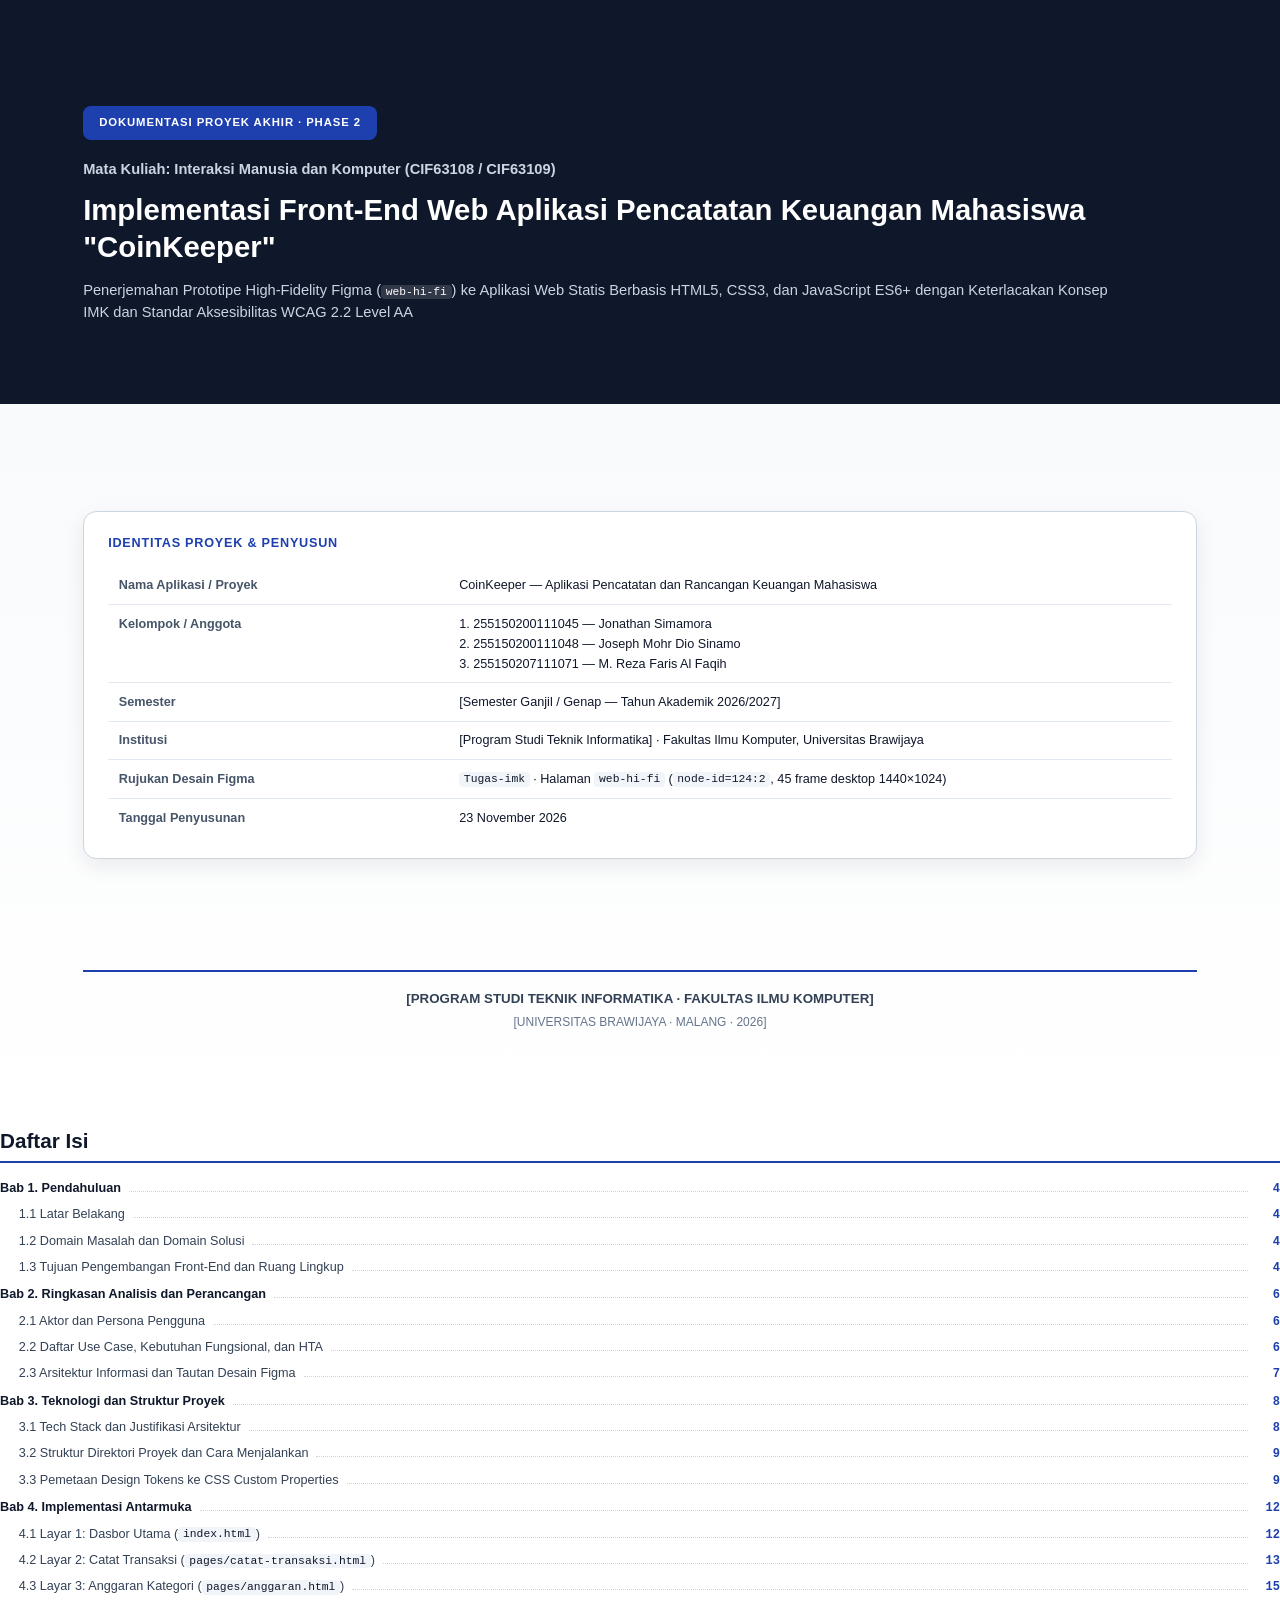
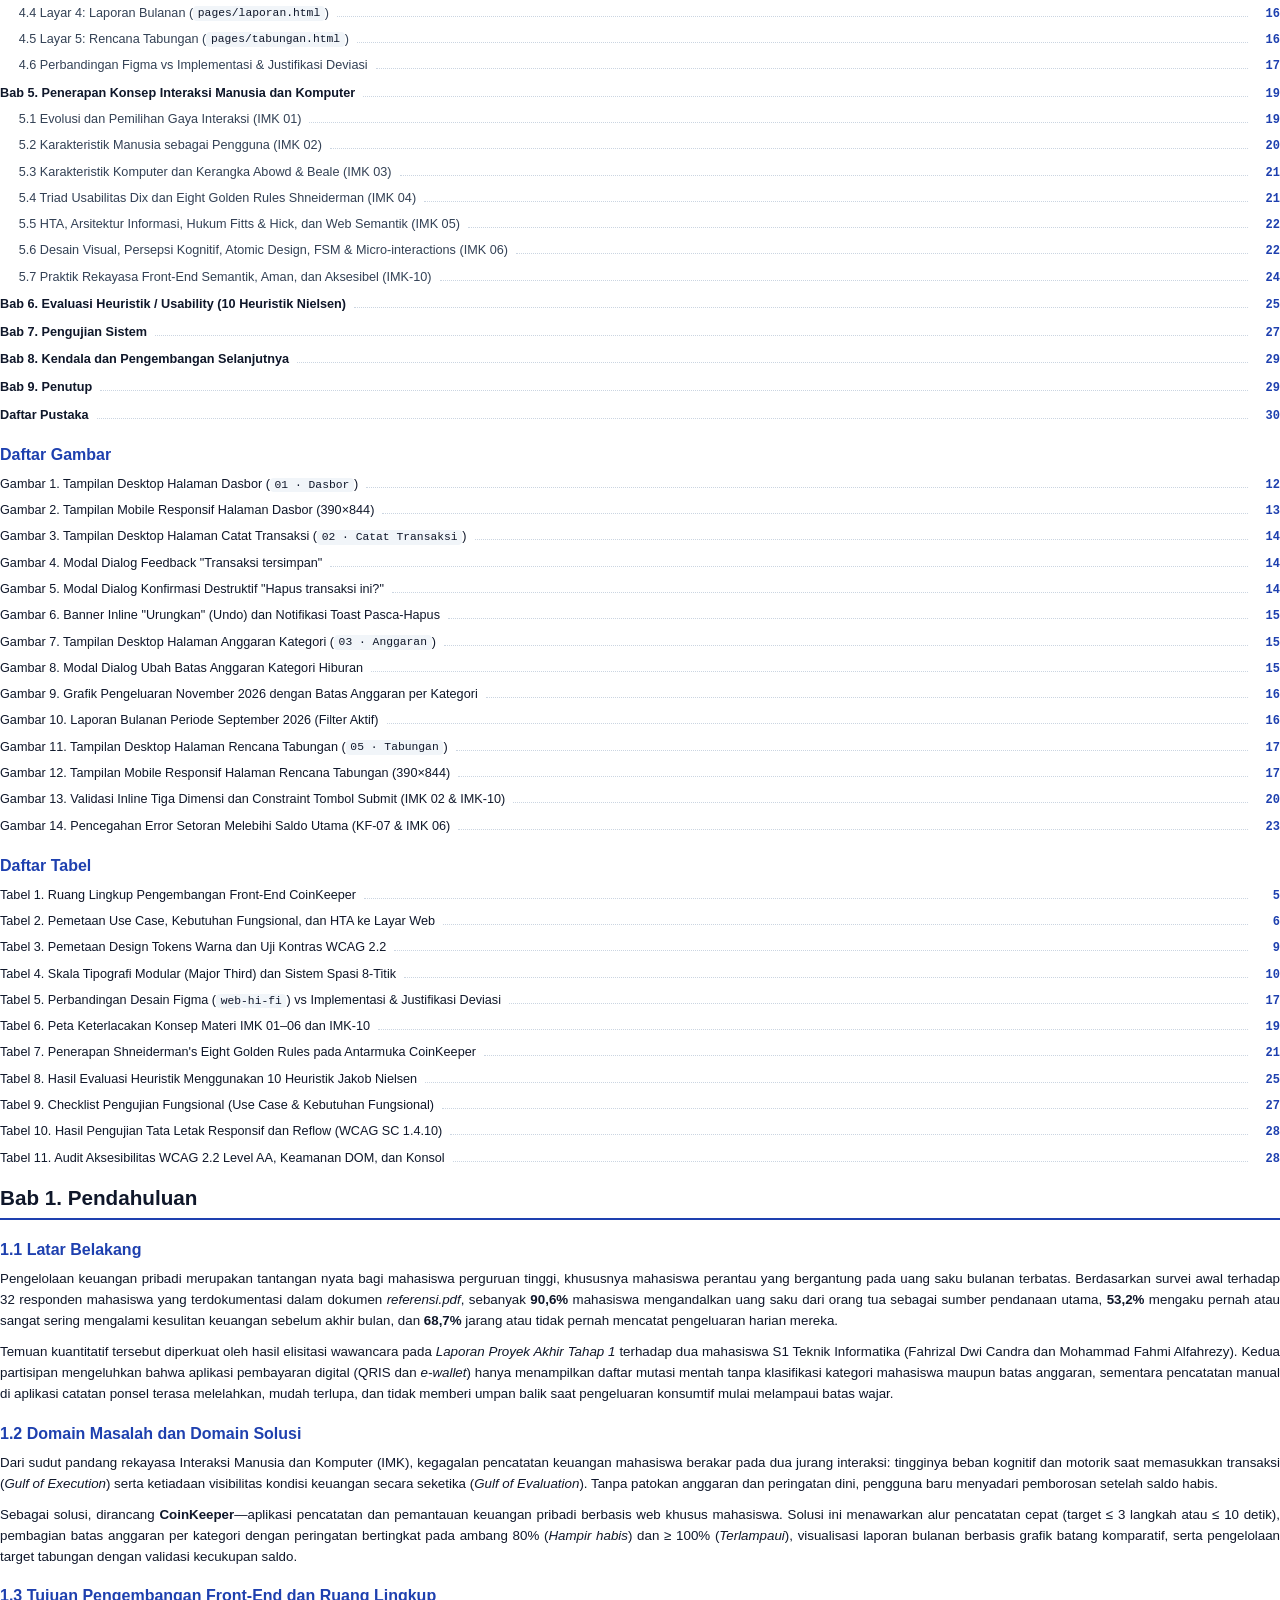
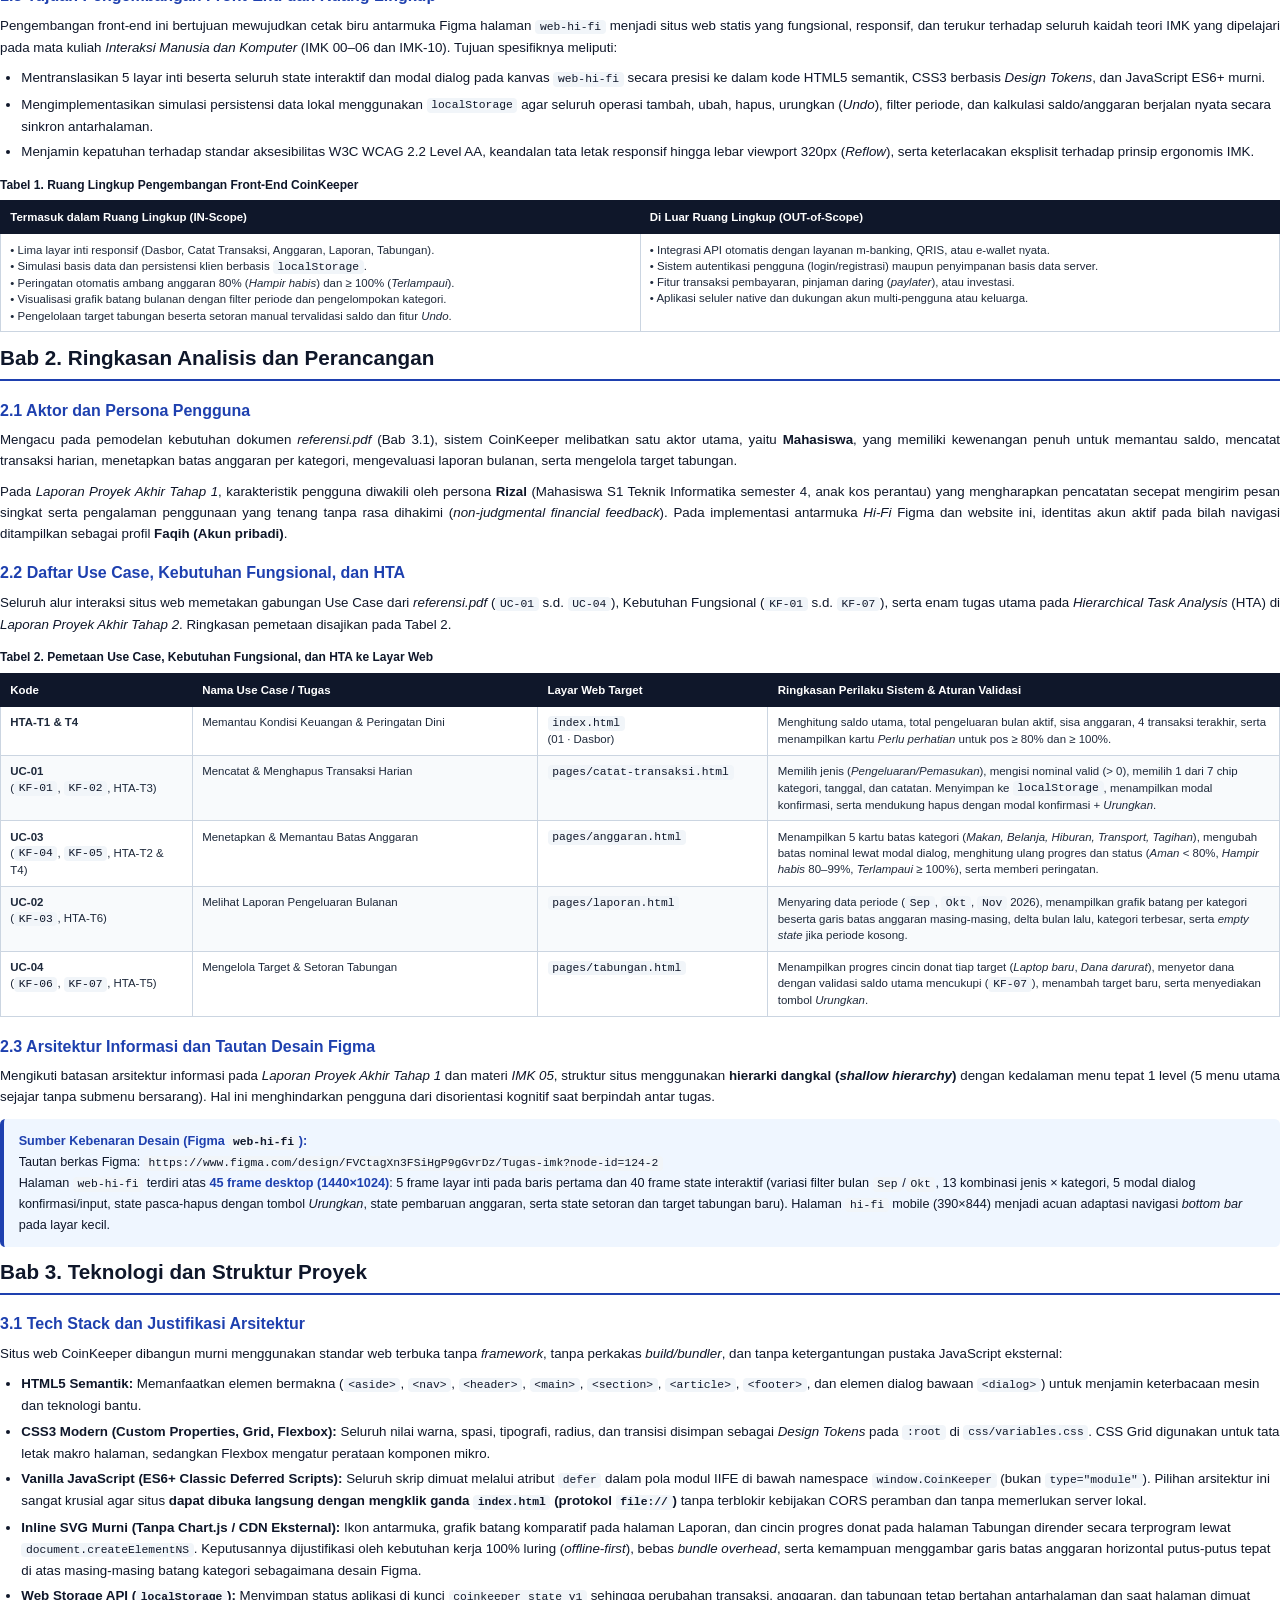
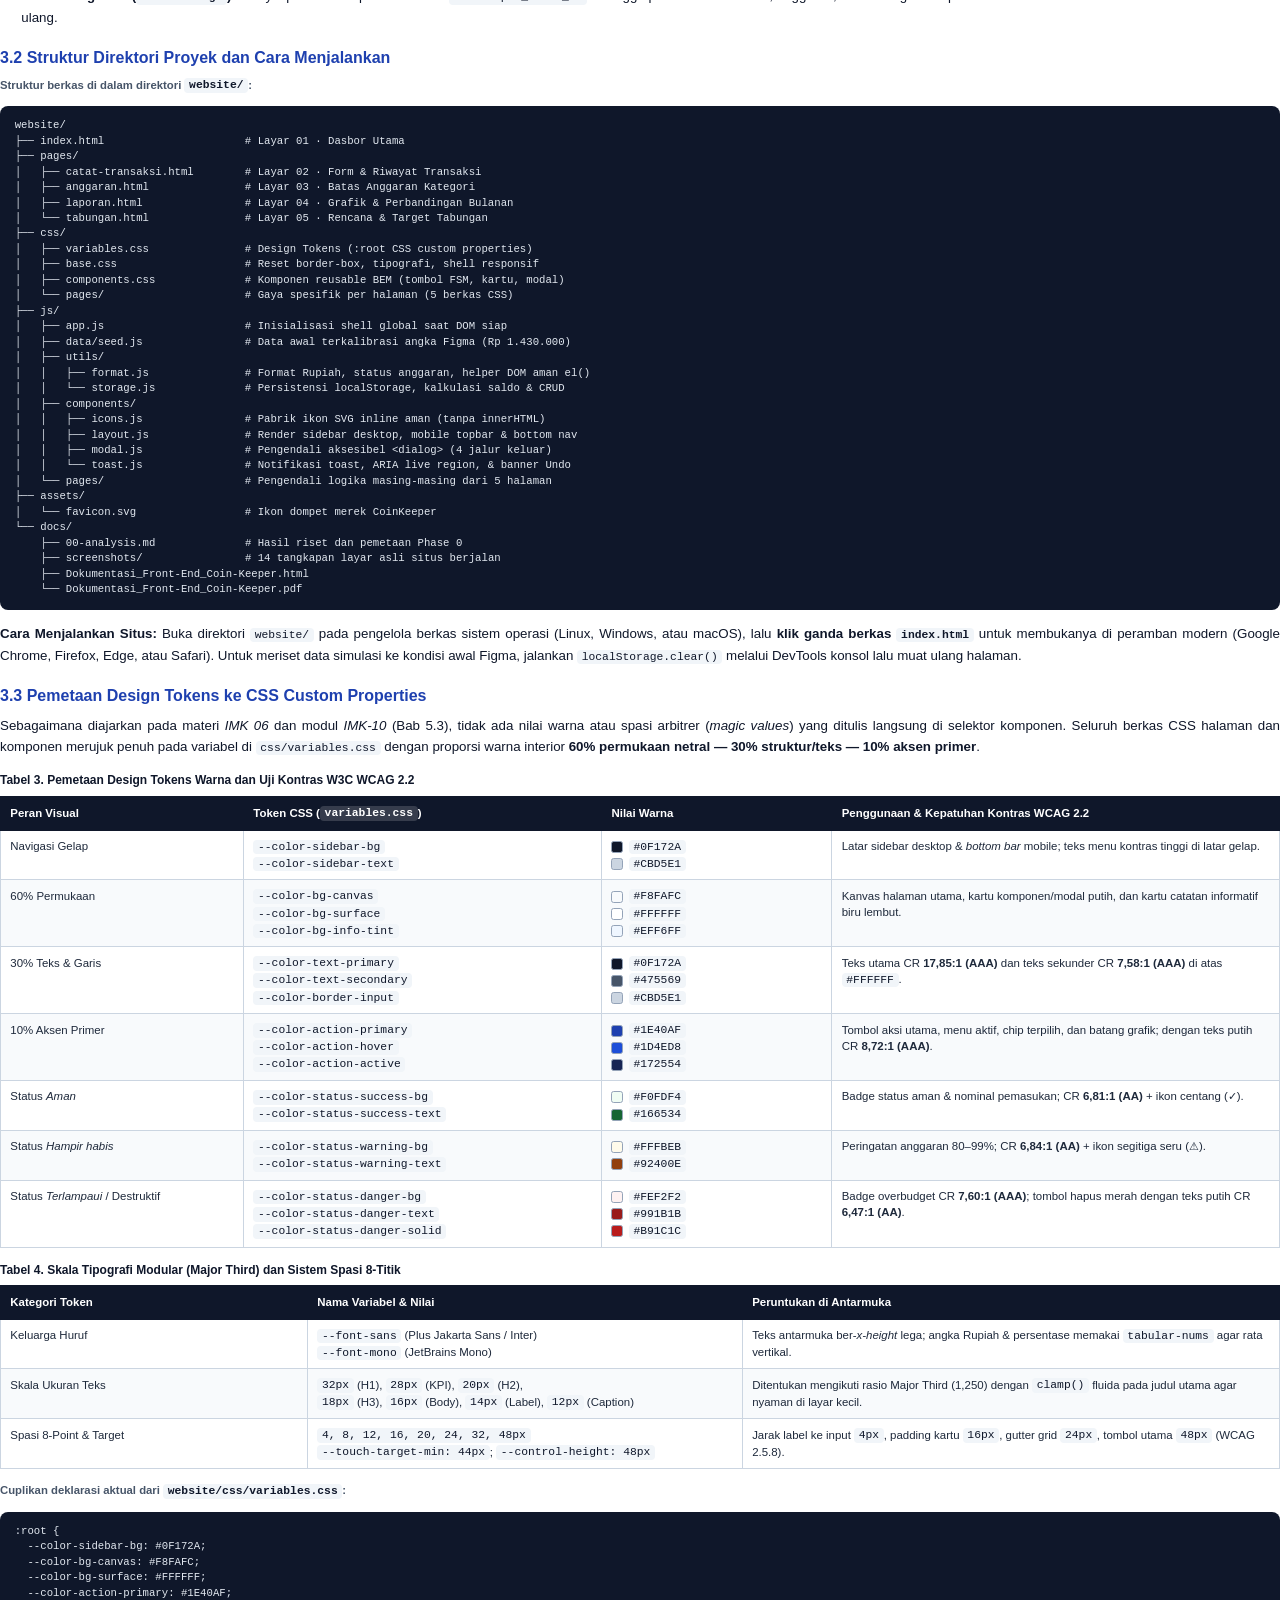
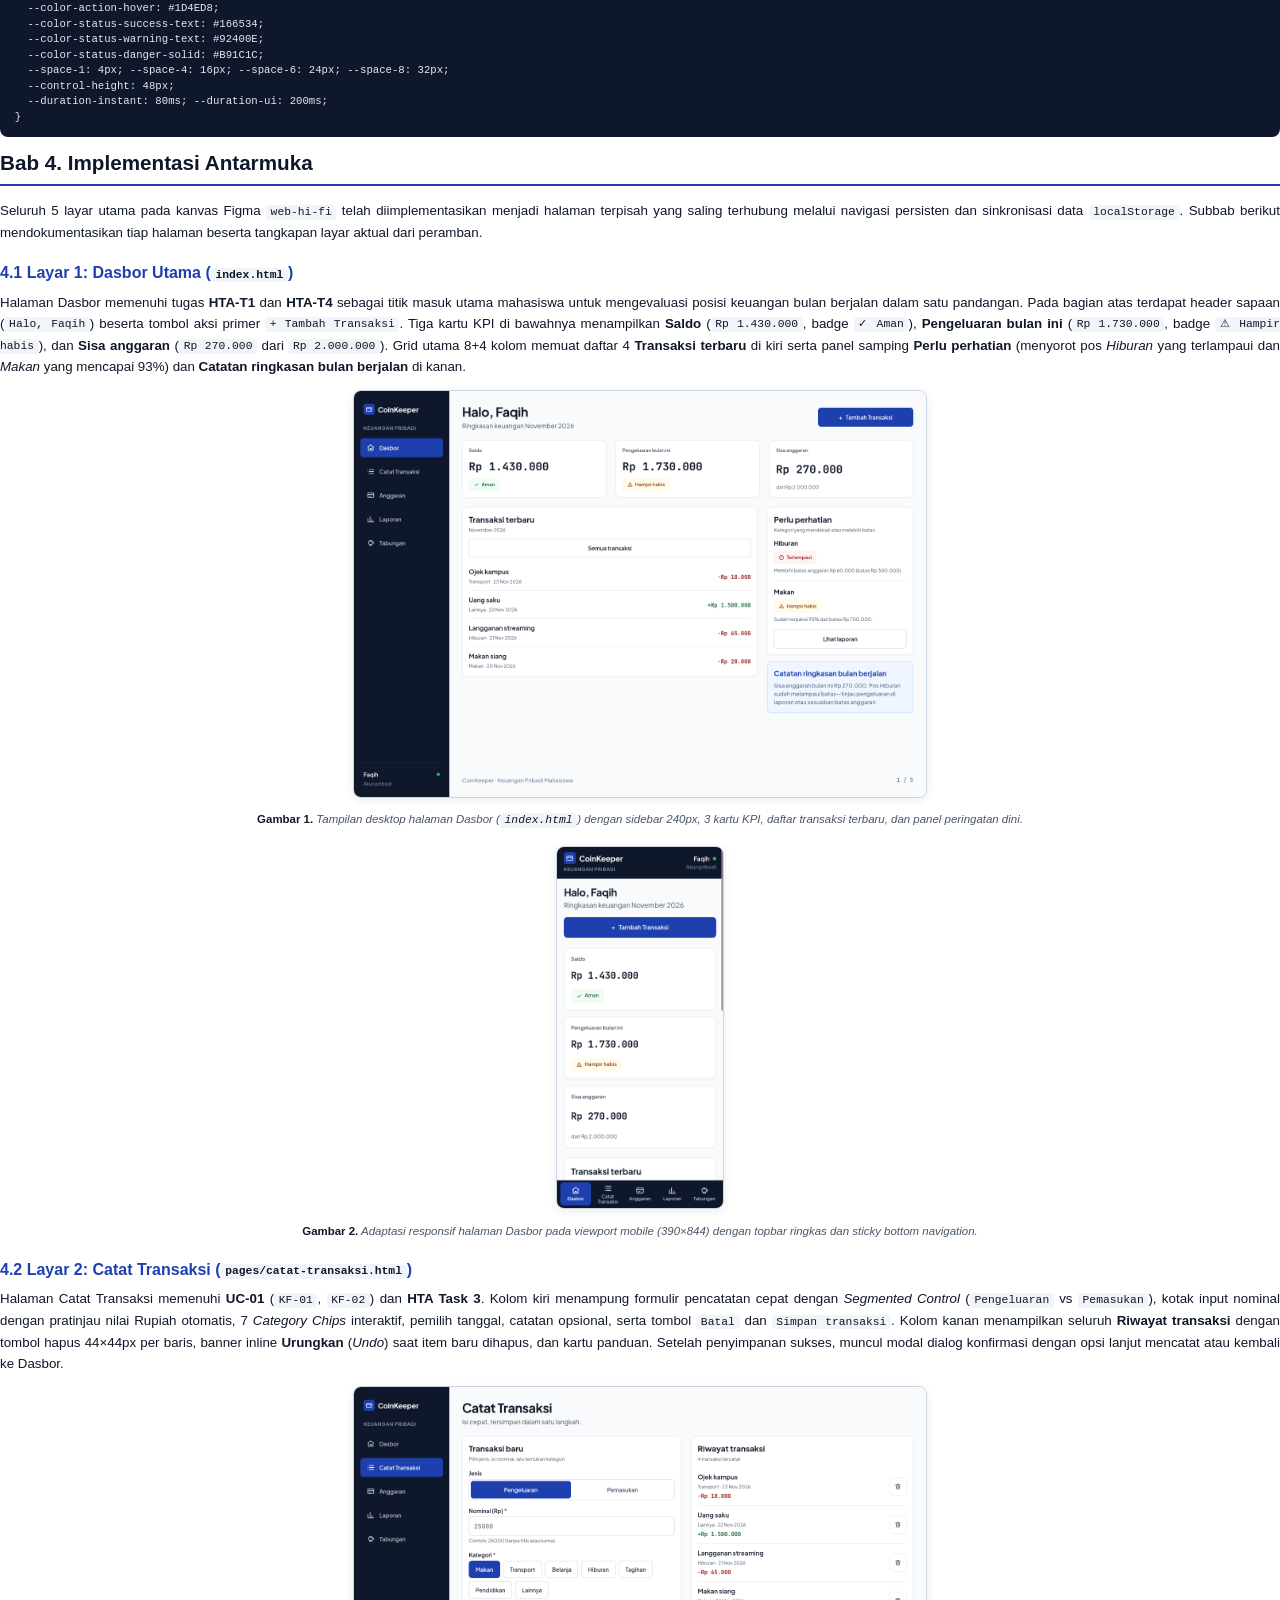
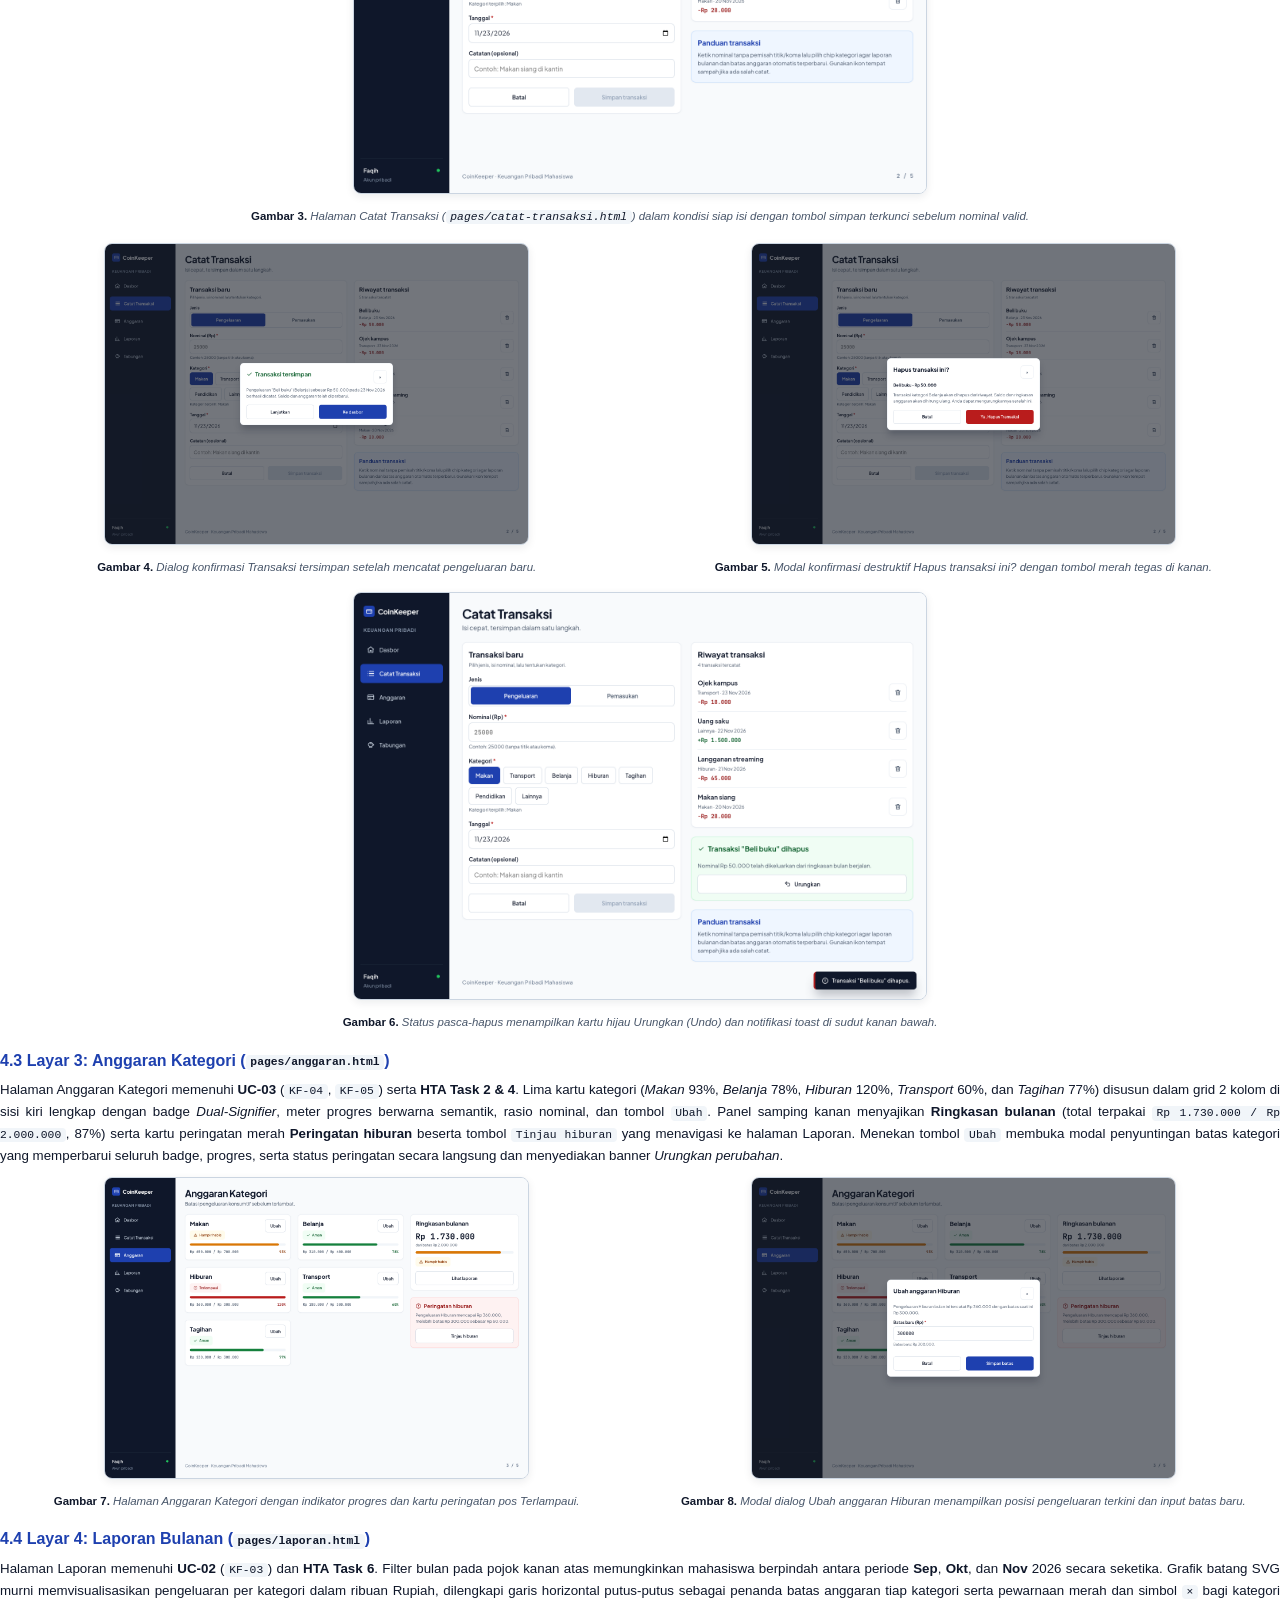
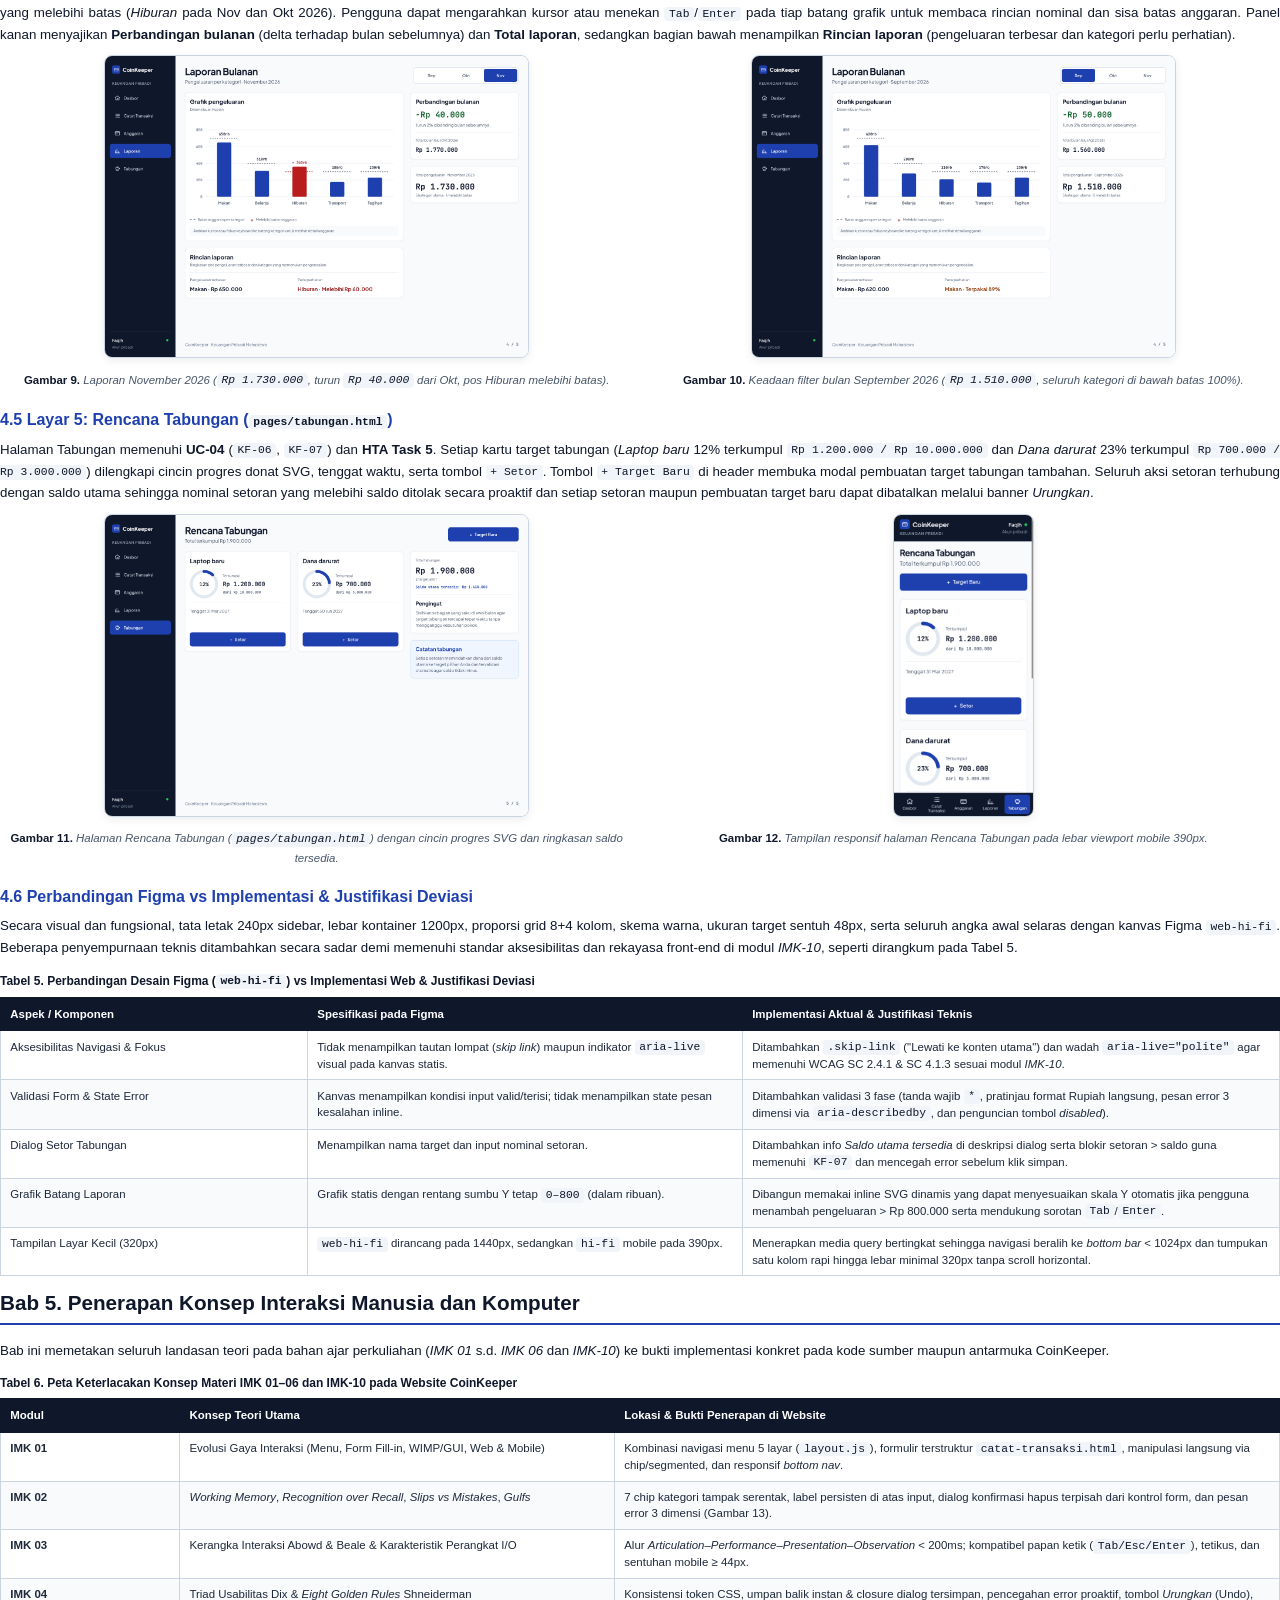
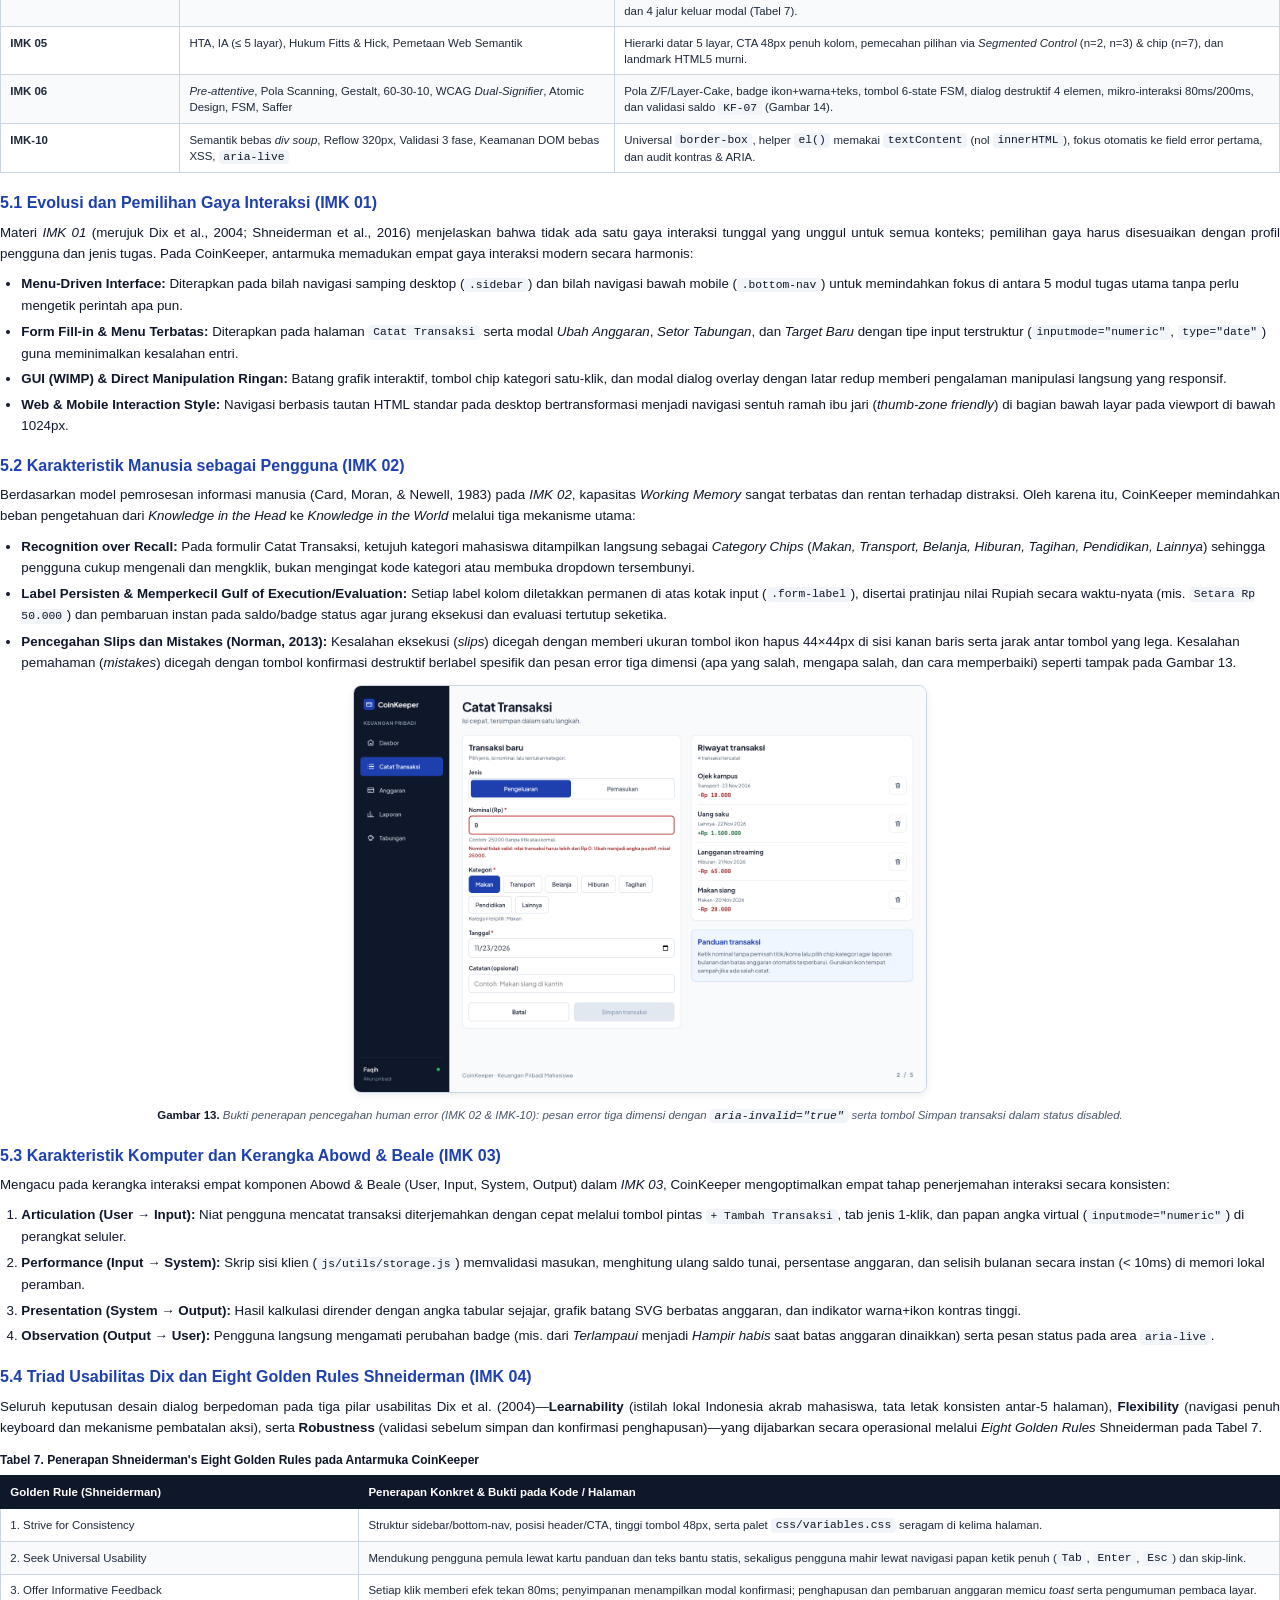
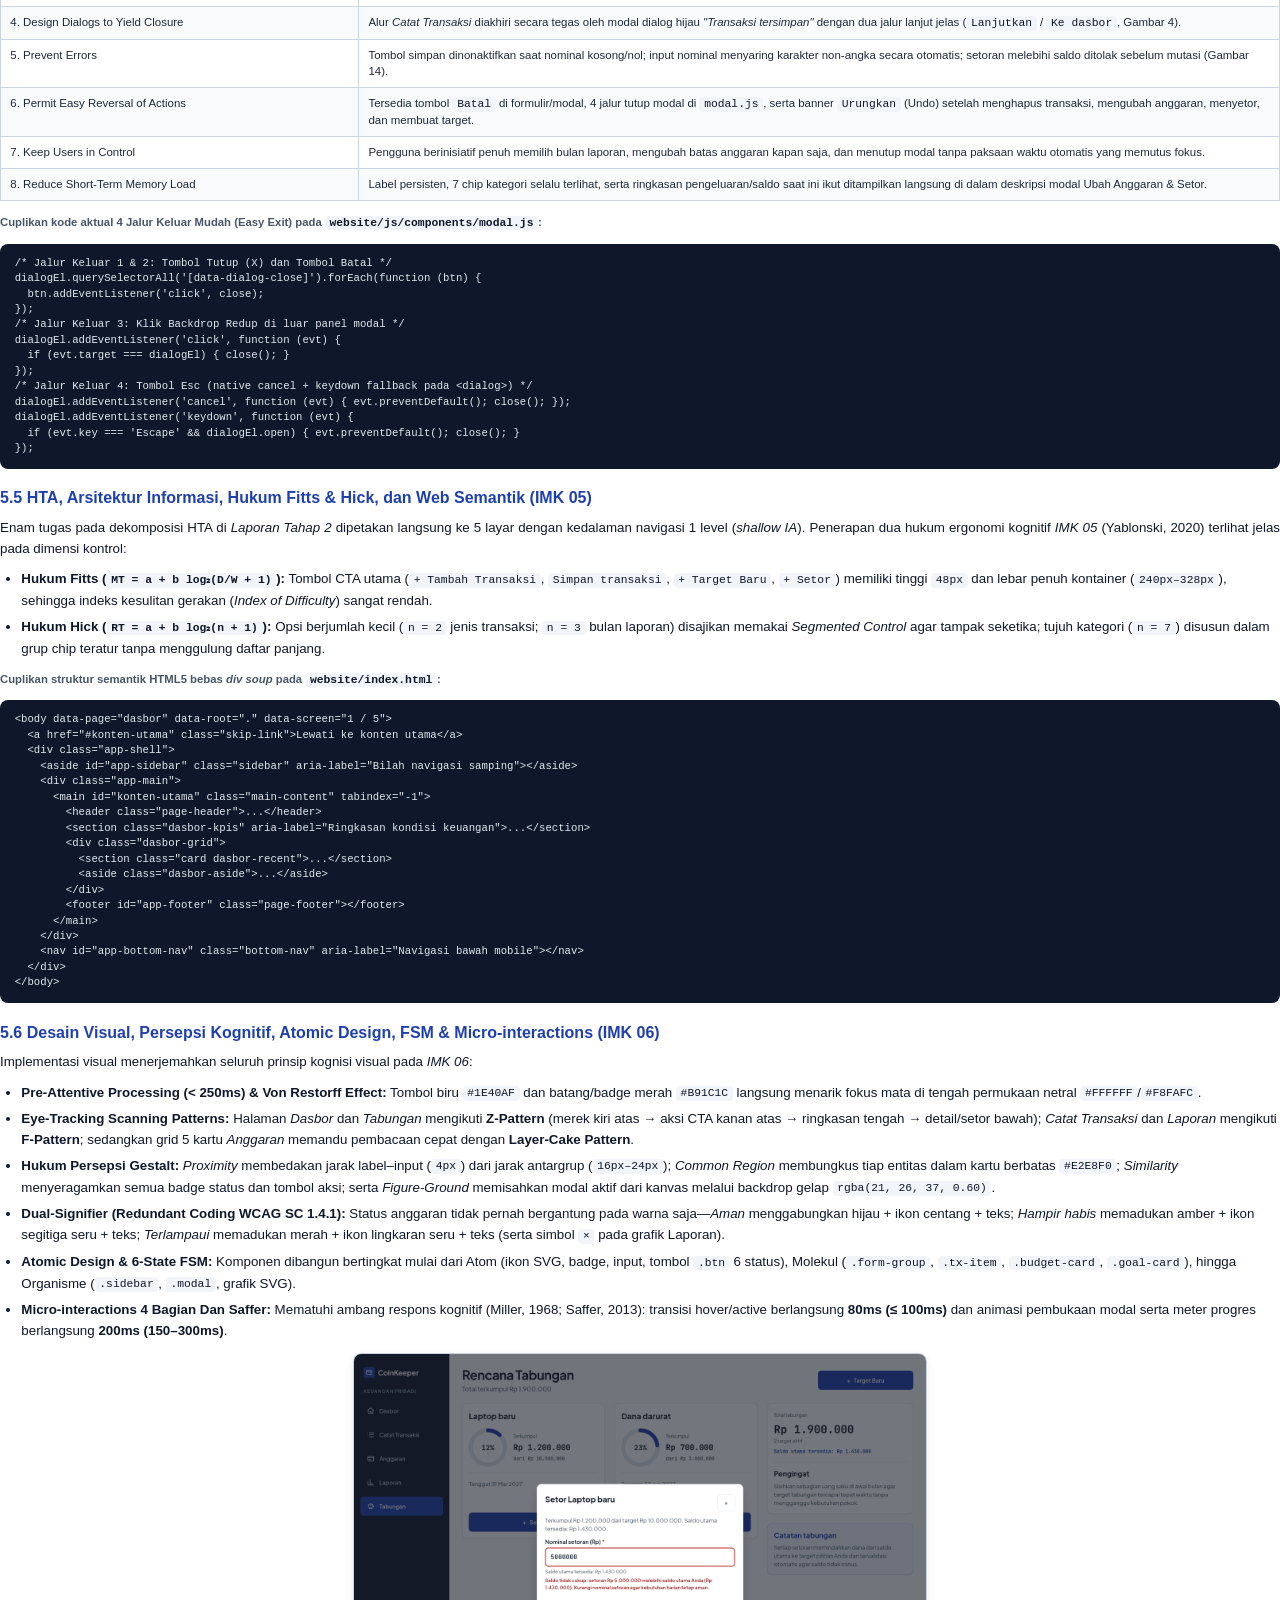
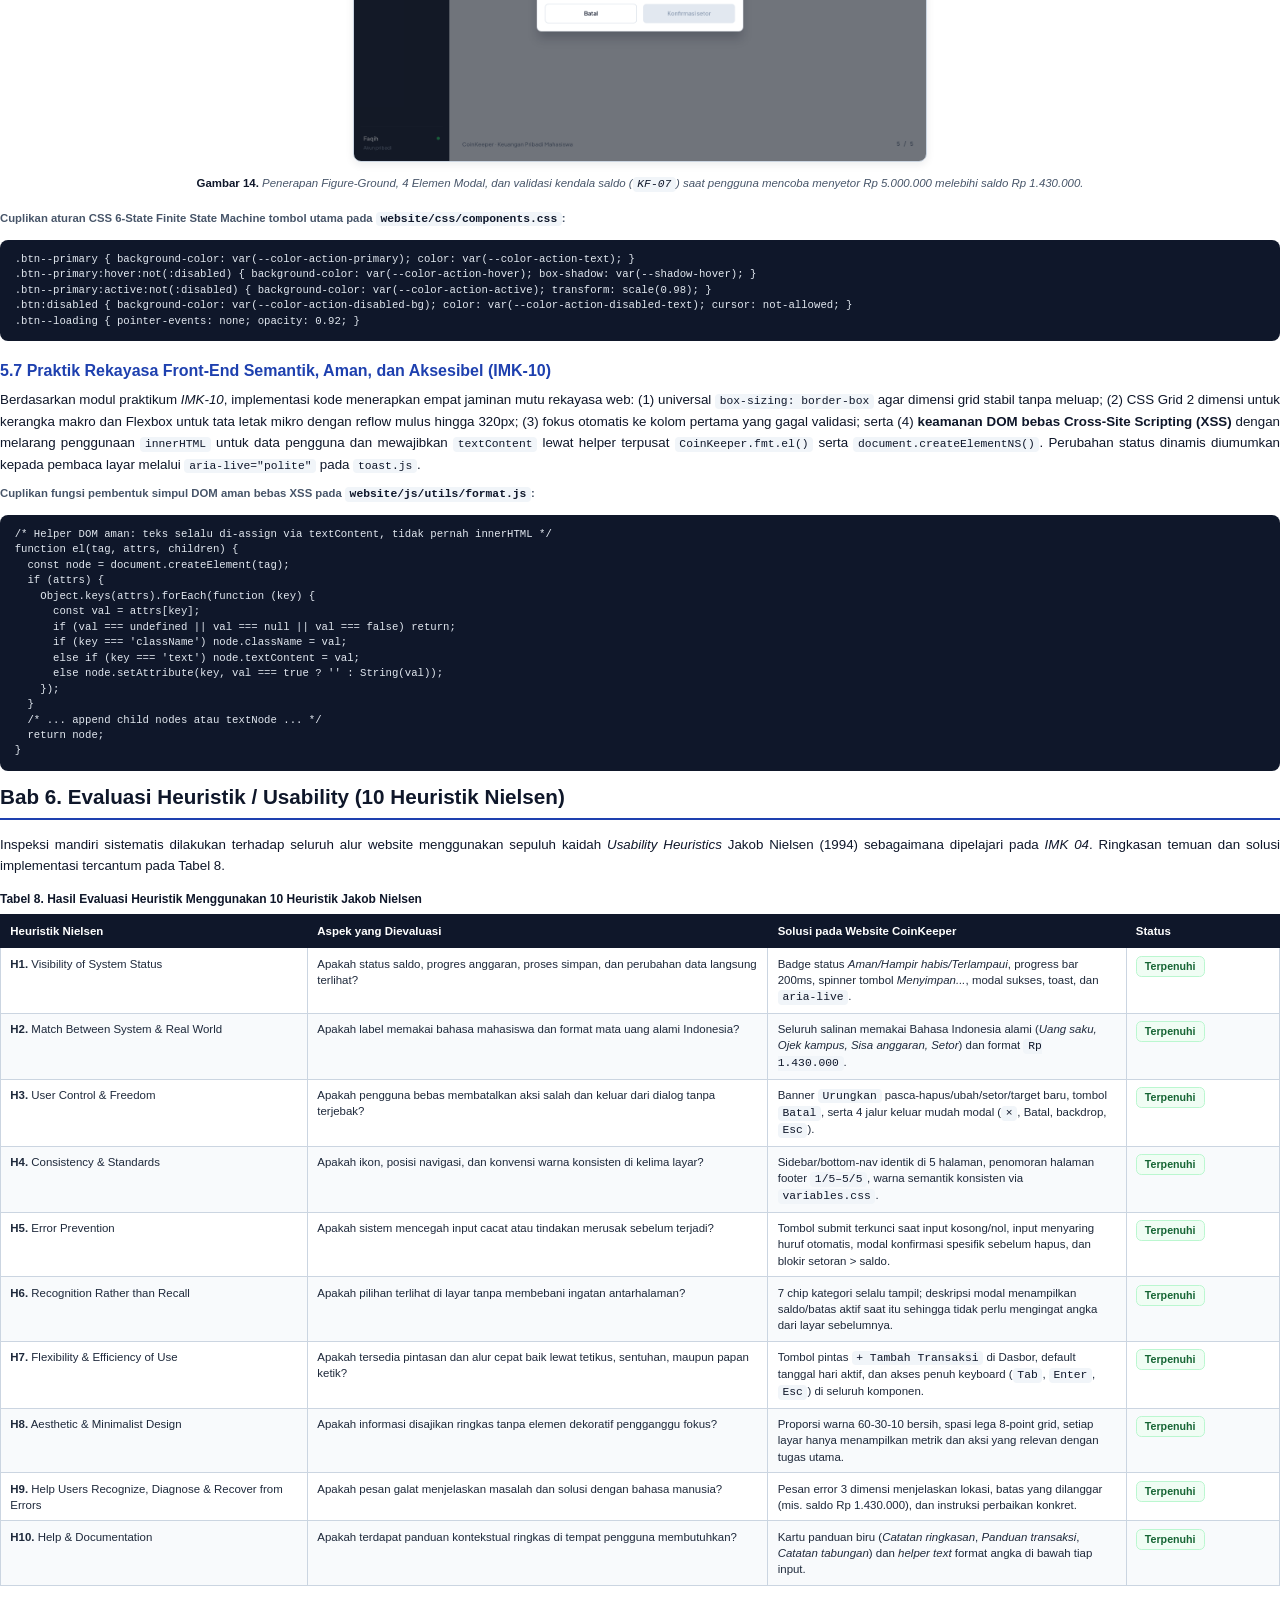
==== docs/Dokumentasi_Front-End_Coin-Keeper.html @ 0e2e6943 "add documents" ====
<!DOCTYPE html>
<html lang="id">
<head>
  <meta charset="UTF-8">
  <meta name="viewport" content="width=device-width, initial-scale=1.0">
  <title>Dokumentasi Front-End CoinKeeper — Interaksi Manusia dan Komputer</title>
  <style>
    /* ========================================================================
       Print & Page Setup (A4 Portrait, Running Headers/Footers & Page Numbers)
       ======================================================================== */
    @page {
      size: A4 portrait;
      margin: 22mm 18mm 22mm 18mm;

      @top-left {
        content: "CoinKeeper · Dokumentasi Implementasi Front-End";
        font-family: 'Plus Jakarta Sans', 'Inter', system-ui, sans-serif;
        font-size: 8.5pt;
        color: #64748B;
        border-bottom: 0.5pt solid #E2E8F0;
        padding-bottom: 4pt;
        margin-bottom: 8pt;
      }

      @top-right {
        content: "CIF63108 / CIF63109 · IMK";
        font-family: 'Plus Jakarta Sans', 'Inter', system-ui, sans-serif;
        font-size: 8.5pt;
        color: #64748B;
        border-bottom: 0.5pt solid #E2E8F0;
        padding-bottom: 4pt;
        margin-bottom: 8pt;
      }

      @bottom-left {
        content: "Fakultas Ilmu Komputer · Universitas Brawijaya";
        font-family: 'Plus Jakarta Sans', 'Inter', system-ui, sans-serif;
        font-size: 8.5pt;
        color: #64748B;
        border-top: 0.5pt solid #E2E8F0;
        padding-top: 4pt;
      }

      @bottom-right {
        content: "Halaman " counter(page) " dari " counter(pages);
        font-family: 'Plus Jakarta Sans', 'Inter', system-ui, sans-serif;
        font-size: 8.5pt;
        font-weight: 600;
        color: #334155;
        border-top: 0.5pt solid #E2E8F0;
        padding-top: 4pt;
      }
    }

    @page :first {
      margin: 0;
      @top-left { content: none; }
      @top-right { content: none; }
      @bottom-left { content: none; }
      @bottom-right { content: none; }
    }

    /* ========================================================================
       Base Typography & Academic Visual Styling
       ======================================================================== */
    *, *::before, *::after {
      box-sizing: border-box;
      margin: 0;
      padding: 0;
    }

    html {
      font-size: 10pt;
      -webkit-print-color-adjust: exact;
      print-color-adjust: exact;
    }

    body {
      font-family: 'Plus Jakarta Sans', 'Inter', 'Segoe UI', Roboto, Helvetica, Arial, sans-serif;
      font-size: 10pt;
      line-height: 1.58;
      color: #0F172A;
      background-color: #FFFFFF;
    }

    /* Halaman Sampul */
    .cover-page {
      min-height: 297mm;
      padding: 28mm 22mm 24mm 22mm;
      display: flex;
      flex-direction: column;
      justify-content: space-between;
      background: linear-gradient(180deg, #0F172A 0%, #0F172A 36%, #F8FAFC 36%, #FFFFFF 100%);
      page-break-after: always;
    }

    .cover-top {
      color: #FFFFFF;
    }

    .cover-badge {
      display: inline-block;
      padding: 6pt 12pt;
      border-radius: 6pt;
      background-color: #1E40AF;
      color: #FFFFFF;
      font-size: 8.5pt;
      font-weight: 700;
      letter-spacing: 0.08em;
      text-transform: uppercase;
      margin-bottom: 14pt;
    }

    .cover-course {
      font-size: 11pt;
      font-weight: 600;
      color: #CBD5E1;
      margin-bottom: 8pt;
    }

    .cover-title {
      font-size: 22pt;
      line-height: 1.25;
      font-weight: 700;
      color: #FFFFFF;
      margin-bottom: 10pt;
    }

    .cover-top code {
      background-color: rgba(255, 255, 255, 0.14);
      color: #FFFFFF;
    }

    .cover-subtitle {
      font-size: 11pt;
      line-height: 1.5;
      color: #CBD5E1;
      max-width: 92%;
    }

    .cover-mid {
      margin-top: 18mm;
      background-color: #FFFFFF;
      border: 1pt solid #CBD5E1;
      border-radius: 10pt;
      padding: 16pt 18pt;
      box-shadow: 0 6pt 16pt rgba(15, 23, 42, 0.08);
    }

    .cover-meta-title {
      font-size: 9.5pt;
      font-weight: 700;
      text-transform: uppercase;
      letter-spacing: 0.06em;
      color: #1E40AF;
      margin-bottom: 10pt;
    }

    .cover-meta-table {
      width: 100%;
      border-collapse: collapse;
      font-size: 9.5pt;
    }

    .cover-meta-table th,
    .cover-meta-table td {
      padding: 6.5pt 8pt;
      border-bottom: 0.5pt solid #E2E8F0;
      text-align: left;
      vertical-align: top;
    }

    .cover-meta-table tr:last-child th,
    .cover-meta-table tr:last-child td {
      border-bottom: none;
    }

    .cover-meta-table th {
      width: 32%;
      color: #475569;
      font-weight: 600;
    }

    .cover-meta-table td {
      color: #0F172A;
      font-weight: 500;
    }

    .cover-bottom {
      border-top: 1.5pt solid #1E40AF;
      padding-top: 12pt;
      text-align: center;
      color: #334155;
      font-size: 10pt;
      font-weight: 600;
    }

    .cover-bottom span {
      display: block;
      font-size: 9pt;
      font-weight: 400;
      color: #64748B;
      margin-top: 3pt;
    }

    /* Struktur Bab & Heading */
    .page-break {
      page-break-before: always;
    }

    h1.chapter-title {
      font-size: 15.5pt;
      line-height: 1.3;
      font-weight: 700;
      color: #0F172A;
      border-bottom: 2pt solid #1E40AF;
      padding-bottom: 5pt;
      margin-top: 4pt;
      margin-bottom: 11pt;
      break-after: avoid;
    }

    h2.section-title {
      font-size: 12pt;
      line-height: 1.35;
      font-weight: 700;
      color: #1E40AF;
      margin-top: 14pt;
      margin-bottom: 6pt;
      break-after: avoid;
    }

    h3.subsection-title {
      font-size: 10.5pt;
      line-height: 1.4;
      font-weight: 700;
      color: #0F172A;
      margin-top: 10pt;
      margin-bottom: 4pt;
      break-after: avoid;
    }

    p {
      margin-bottom: 7pt;
      text-align: justify;
    }

    ul, ol {
      margin: 4pt 0 9pt 16pt;
    }

    li {
      margin-bottom: 3.5pt;
    }

    code {
      font-family: 'JetBrains Mono', 'Roboto Mono', ui-monospace, monospace;
      font-size: 8.5pt;
      background-color: #F1F5F9;
      color: #0F172A;
      padding: 1pt 3.5pt;
      border-radius: 3pt;
    }

    /* Callout & Code Block */
    .callout {
      background-color: #EFF6FF;
      border-left: 3.5pt solid #1E40AF;
      border-radius: 4pt;
      padding: 9pt 11pt;
      margin: 9pt 0;
      font-size: 9.5pt;
      break-inside: avoid;
    }

    .callout strong {
      color: #1E40AF;
    }

    .code-block {
      background-color: #0F172A;
      color: #E2E8F0;
      font-family: 'JetBrains Mono', 'Roboto Mono', ui-monospace, monospace;
      font-size: 8pt;
      line-height: 1.45;
      padding: 9pt 11pt;
      border-radius: 6pt;
      margin: 8pt 0 10pt;
      white-space: pre-wrap;
      word-break: break-word;
      break-inside: avoid;
    }

    .code-caption {
      font-size: 8.5pt;
      font-weight: 600;
      color: #475569;
      margin-bottom: 3pt;
      break-after: avoid;
    }

    /* Daftar Isi / Daftar Gambar / Daftar Tabel */
    .toc-list {
      list-style: none;
      margin: 0 0 12pt 0;
    }

    .toc-item {
      display: flex;
      align-items: baseline;
      gap: 6pt;
      margin-bottom: 4pt;
      font-size: 9.5pt;
    }

    .toc-item--major {
      font-weight: 700;
      color: #0F172A;
      margin-top: 5pt;
    }

    .toc-item--sub {
      padding-left: 14pt;
      color: #334155;
      font-weight: 400;
    }

    .toc-dots {
      flex: 1;
      border-bottom: 1pt dotted #CBD5E1;
      height: 0.7em;
    }

    .toc-page {
      font-family: 'JetBrains Mono', monospace;
      font-size: 9pt;
      font-weight: 600;
      color: #1E40AF;
      min-width: 18pt;
      text-align: right;
    }

    /* Tabel Data Akademik */
    .table-caption {
      font-size: 9pt;
      font-weight: 700;
      color: #0F172A;
      margin-top: 10pt;
      margin-bottom: 4pt;
      break-after: avoid;
    }

    table.data-table {
      width: 100%;
      border-collapse: collapse;
      margin-bottom: 10pt;
      font-size: 8.6pt;
      line-height: 1.42;
    }

    table.data-table thead th {
      background-color: #0F172A;
      color: #FFFFFF;
      font-weight: 600;
      text-align: left;
      padding: 6pt 7pt;
      border: 0.5pt solid #0F172A;
    }

    table.data-table thead th code {
      background-color: rgba(255, 255, 255, 0.16);
      color: #FFFFFF;
    }

    table.data-table tbody td {
      padding: 5.5pt 7pt;
      border: 0.5pt solid #CBD5E1;
      vertical-align: top;
      color: #1E293B;
    }

    table.data-table tbody tr:nth-child(even) td {
      background-color: #F8FAFC;
    }

    table.data-table tr {
      break-inside: avoid;
    }

    .status-pill {
      display: inline-block;
      padding: 1.5pt 6pt;
      border-radius: 4pt;
      font-size: 8pt;
      font-weight: 700;
      white-space: nowrap;
    }

    .status-pill--pass {
      background-color: #F0FDF4;
      color: #166534;
      border: 0.5pt solid #BBF7D0;
    }

    .swatch {
      display: inline-block;
      width: 9pt;
      height: 9pt;
      border-radius: 2pt;
      border: 0.5pt solid #94A3B8;
      vertical-align: middle;
      margin-right: 4pt;
    }

    /* Gambar / Tangkapan Layar */
    figure.doc-figure {
      margin: 9pt 0 12pt;
      text-align: center;
      break-inside: avoid;
    }

    figure.doc-figure img {
      display: inline-block;
      max-width: 100%;
      max-height: 108mm;
      width: auto;
      height: auto;
      border: 1pt solid #CBD5E1;
      border-radius: 6pt;
      box-shadow: 0 2pt 6pt rgba(15, 23, 42, 0.08);
    }

    figure.doc-figure.figure-mobile img {
      max-height: 96mm;
    }

    .figure-pair {
      display: grid;
      grid-template-columns: 1fr 1fr;
      gap: 10pt;
      align-items: start;
      margin: 8pt 0 12pt;
      break-inside: avoid;
    }

    .figure-pair figure.doc-figure {
      margin: 0;
    }

    .figure-pair figure.doc-figure img {
      max-height: 80mm;
    }

    figcaption {
      margin-top: 5pt;
      font-size: 8.6pt;
      font-style: italic;
      color: #475569;
      text-align: center;
    }

    figcaption strong {
      font-style: normal;
      color: #0F172A;
    }

    .bib-list {
      list-style: none;
      margin: 6pt 0 0 0;
    }

    .bib-list li {
      padding-left: 18pt;
      text-indent: -18pt;
      margin-bottom: 6pt;
      font-size: 9.2pt;
      line-height: 1.5;
      text-align: left;
    }
  </style>
</head>
<body>

  <!-- =====================================================================
       HALAMAN 1: SAMPUL (COVER)
       ===================================================================== -->
  <section class="cover-page">
    <div class="cover-top">
      <div class="cover-badge">Dokumentasi Proyek Akhir · Phase 2</div>
      <p class="cover-course">Mata Kuliah: Interaksi Manusia dan Komputer (CIF63108 / CIF63109)</p>
      <h1 class="cover-title">Implementasi Front-End Web Aplikasi Pencatatan Keuangan Mahasiswa "CoinKeeper"</h1>
      <p class="cover-subtitle">
        Penerjemahan Prototipe High-Fidelity Figma (<code>web-hi-fi</code>) ke Aplikasi Web Statis Berbasis HTML5, CSS3, dan JavaScript ES6+ dengan Keterlacakan Konsep IMK dan Standar Aksesibilitas WCAG 2.2 Level AA
      </p>
    </div>

    <div class="cover-mid">
      <p class="cover-meta-title">Identitas Proyek &amp; Penyusun</p>
      <table class="cover-meta-table">
        <tr>
          <th>Nama Aplikasi / Proyek</th>
          <td>CoinKeeper — Aplikasi Pencatatan dan Rancangan Keuangan Mahasiswa</td>
        </tr>
        <tr>
          <th>Kelompok / Anggota</th>
          <td>
            1. 255150200111045 — Jonathan Simamora<br>
            2. 255150200111048 — Joseph Mohr Dio Sinamo<br>
            3. 255150207111071 — M. Reza Faris Al Faqih
          </td>
        </tr>
        <tr>
          <th>Semester</th>
          <td>[Semester Ganjil / Genap — Tahun Akademik 2026/2027]</td>
        </tr>
        <tr>
          <th>Institusi</th>
          <td>[Program Studi Teknik Informatika] · Fakultas Ilmu Komputer, Universitas Brawijaya</td>
        </tr>
        <tr>
          <th>Rujukan Desain Figma</th>
          <td><code>Tugas-imk</code> · Halaman <code>web-hi-fi</code> (<code>node-id=124:2</code>, 45 frame desktop 1440×1024)</td>
        </tr>
        <tr>
          <th>Tanggal Penyusunan</th>
          <td>23 November 2026</td>
        </tr>
      </table>
    </div>

    <div class="cover-bottom">
      [PROGRAM STUDI TEKNIK INFORMATIKA · FAKULTAS ILMU KOMPUTER]
      <span>[UNIVERSITAS BRAWIJAYA · MALANG · 2026]</span>
    </div>
  </section>

  <!-- =====================================================================
       HALAMAN 2: DAFTAR ISI, DAFTAR GAMBAR, DAFTAR TABEL
       ===================================================================== -->
  <section class="toc-section">
    <h1 class="chapter-title">Daftar Isi</h1>
    <ul class="toc-list">
      <li class="toc-item toc-item--major"><span>Bab 1. Pendahuluan</span><span class="toc-dots"></span><span class="toc-page" data-toc="bab-1">4</span></li>
      <li class="toc-item toc-item--sub"><span>1.1 Latar Belakang</span><span class="toc-dots"></span><span class="toc-page" data-toc="sub-1-1">4</span></li>
      <li class="toc-item toc-item--sub"><span>1.2 Domain Masalah dan Domain Solusi</span><span class="toc-dots"></span><span class="toc-page" data-toc="sub-1-2">4</span></li>
      <li class="toc-item toc-item--sub"><span>1.3 Tujuan Pengembangan Front-End dan Ruang Lingkup</span><span class="toc-dots"></span><span class="toc-page" data-toc="sub-1-3">4</span></li>

      <li class="toc-item toc-item--major"><span>Bab 2. Ringkasan Analisis dan Perancangan</span><span class="toc-dots"></span><span class="toc-page" data-toc="bab-2">6</span></li>
      <li class="toc-item toc-item--sub"><span>2.1 Aktor dan Persona Pengguna</span><span class="toc-dots"></span><span class="toc-page" data-toc="sub-2-1">6</span></li>
      <li class="toc-item toc-item--sub"><span>2.2 Daftar Use Case, Kebutuhan Fungsional, dan HTA</span><span class="toc-dots"></span><span class="toc-page" data-toc="sub-2-2">6</span></li>
      <li class="toc-item toc-item--sub"><span>2.3 Arsitektur Informasi dan Tautan Desain Figma</span><span class="toc-dots"></span><span class="toc-page" data-toc="sub-2-3">7</span></li>

      <li class="toc-item toc-item--major"><span>Bab 3. Teknologi dan Struktur Proyek</span><span class="toc-dots"></span><span class="toc-page" data-toc="bab-3">8</span></li>
      <li class="toc-item toc-item--sub"><span>3.1 Tech Stack dan Justifikasi Arsitektur</span><span class="toc-dots"></span><span class="toc-page" data-toc="sub-3-1">8</span></li>
      <li class="toc-item toc-item--sub"><span>3.2 Struktur Direktori Proyek dan Cara Menjalankan</span><span class="toc-dots"></span><span class="toc-page" data-toc="sub-3-2">9</span></li>
      <li class="toc-item toc-item--sub"><span>3.3 Pemetaan Design Tokens ke CSS Custom Properties</span><span class="toc-dots"></span><span class="toc-page" data-toc="sub-3-3">9</span></li>

      <li class="toc-item toc-item--major"><span>Bab 4. Implementasi Antarmuka</span><span class="toc-dots"></span><span class="toc-page" data-toc="bab-4">12</span></li>
      <li class="toc-item toc-item--sub"><span>4.1 Layar 1: Dasbor Utama (<code>index.html</code>)</span><span class="toc-dots"></span><span class="toc-page" data-toc="sub-4-1">12</span></li>
      <li class="toc-item toc-item--sub"><span>4.2 Layar 2: Catat Transaksi (<code>pages/catat-transaksi.html</code>)</span><span class="toc-dots"></span><span class="toc-page" data-toc="sub-4-2">13</span></li>
      <li class="toc-item toc-item--sub"><span>4.3 Layar 3: Anggaran Kategori (<code>pages/anggaran.html</code>)</span><span class="toc-dots"></span><span class="toc-page" data-toc="sub-4-3">15</span></li>
      <li class="toc-item toc-item--sub"><span>4.4 Layar 4: Laporan Bulanan (<code>pages/laporan.html</code>)</span><span class="toc-dots"></span><span class="toc-page" data-toc="sub-4-4">16</span></li>
      <li class="toc-item toc-item--sub"><span>4.5 Layar 5: Rencana Tabungan (<code>pages/tabungan.html</code>)</span><span class="toc-dots"></span><span class="toc-page" data-toc="sub-4-5">16</span></li>
      <li class="toc-item toc-item--sub"><span>4.6 Perbandingan Figma vs Implementasi &amp; Justifikasi Deviasi</span><span class="toc-dots"></span><span class="toc-page" data-toc="sub-4-6">17</span></li>

      <li class="toc-item toc-item--major"><span>Bab 5. Penerapan Konsep Interaksi Manusia dan Komputer</span><span class="toc-dots"></span><span class="toc-page" data-toc="bab-5">19</span></li>
      <li class="toc-item toc-item--sub"><span>5.1 Evolusi dan Pemilihan Gaya Interaksi (IMK 01)</span><span class="toc-dots"></span><span class="toc-page" data-toc="sub-5-1">19</span></li>
      <li class="toc-item toc-item--sub"><span>5.2 Karakteristik Manusia sebagai Pengguna (IMK 02)</span><span class="toc-dots"></span><span class="toc-page" data-toc="sub-5-2">20</span></li>
      <li class="toc-item toc-item--sub"><span>5.3 Karakteristik Komputer dan Kerangka Abowd &amp; Beale (IMK 03)</span><span class="toc-dots"></span><span class="toc-page" data-toc="sub-5-3">21</span></li>
      <li class="toc-item toc-item--sub"><span>5.4 Triad Usabilitas Dix dan Eight Golden Rules Shneiderman (IMK 04)</span><span class="toc-dots"></span><span class="toc-page" data-toc="sub-5-4">21</span></li>
      <li class="toc-item toc-item--sub"><span>5.5 HTA, Arsitektur Informasi, Hukum Fitts &amp; Hick, dan Web Semantik (IMK 05)</span><span class="toc-dots"></span><span class="toc-page" data-toc="sub-5-5">22</span></li>
      <li class="toc-item toc-item--sub"><span>5.6 Desain Visual, Persepsi Kognitif, Atomic Design, FSM &amp; Micro-interactions (IMK 06)</span><span class="toc-dots"></span><span class="toc-page" data-toc="sub-5-6">22</span></li>
      <li class="toc-item toc-item--sub"><span>5.7 Praktik Rekayasa Front-End Semantik, Aman, dan Aksesibel (IMK-10)</span><span class="toc-dots"></span><span class="toc-page" data-toc="sub-5-7">24</span></li>

      <li class="toc-item toc-item--major"><span>Bab 6. Evaluasi Heuristik / Usability (10 Heuristik Nielsen)</span><span class="toc-dots"></span><span class="toc-page" data-toc="bab-6">25</span></li>
      <li class="toc-item toc-item--major"><span>Bab 7. Pengujian Sistem</span><span class="toc-dots"></span><span class="toc-page" data-toc="bab-7">27</span></li>
      <li class="toc-item toc-item--major"><span>Bab 8. Kendala dan Pengembangan Selanjutnya</span><span class="toc-dots"></span><span class="toc-page" data-toc="bab-8">29</span></li>
      <li class="toc-item toc-item--major"><span>Bab 9. Penutup</span><span class="toc-dots"></span><span class="toc-page" data-toc="bab-9">29</span></li>
      <li class="toc-item toc-item--major"><span>Daftar Pustaka</span><span class="toc-dots"></span><span class="toc-page" data-toc="daftar-pustaka">30</span></li>
    </ul>

    <h2 class="section-title" style="page-break-before: always;">Daftar Gambar</h2>
    <ul class="toc-list">
      <li class="toc-item"><span>Gambar 1. Tampilan Desktop Halaman Dasbor (<code>01 · Dasbor</code>)</span><span class="toc-dots"></span><span class="toc-page" data-toc="fig-1">12</span></li>
      <li class="toc-item"><span>Gambar 2. Tampilan Mobile Responsif Halaman Dasbor (390×844)</span><span class="toc-dots"></span><span class="toc-page" data-toc="fig-2">13</span></li>
      <li class="toc-item"><span>Gambar 3. Tampilan Desktop Halaman Catat Transaksi (<code>02 · Catat Transaksi</code>)</span><span class="toc-dots"></span><span class="toc-page" data-toc="fig-3">14</span></li>
      <li class="toc-item"><span>Gambar 4. Modal Dialog Feedback "Transaksi tersimpan"</span><span class="toc-dots"></span><span class="toc-page" data-toc="fig-4">14</span></li>
      <li class="toc-item"><span>Gambar 5. Modal Dialog Konfirmasi Destruktif "Hapus transaksi ini?"</span><span class="toc-dots"></span><span class="toc-page" data-toc="fig-5">14</span></li>
      <li class="toc-item"><span>Gambar 6. Banner Inline "Urungkan" (Undo) dan Notifikasi Toast Pasca-Hapus</span><span class="toc-dots"></span><span class="toc-page" data-toc="fig-6">15</span></li>
      <li class="toc-item"><span>Gambar 7. Tampilan Desktop Halaman Anggaran Kategori (<code>03 · Anggaran</code>)</span><span class="toc-dots"></span><span class="toc-page" data-toc="fig-7">15</span></li>
      <li class="toc-item"><span>Gambar 8. Modal Dialog Ubah Batas Anggaran Kategori Hiburan</span><span class="toc-dots"></span><span class="toc-page" data-toc="fig-8">15</span></li>
      <li class="toc-item"><span>Gambar 9. Grafik Pengeluaran November 2026 dengan Batas Anggaran per Kategori</span><span class="toc-dots"></span><span class="toc-page" data-toc="fig-9">16</span></li>
      <li class="toc-item"><span>Gambar 10. Laporan Bulanan Periode September 2026 (Filter Aktif)</span><span class="toc-dots"></span><span class="toc-page" data-toc="fig-10">16</span></li>
      <li class="toc-item"><span>Gambar 11. Tampilan Desktop Halaman Rencana Tabungan (<code>05 · Tabungan</code>)</span><span class="toc-dots"></span><span class="toc-page" data-toc="fig-11">17</span></li>
      <li class="toc-item"><span>Gambar 12. Tampilan Mobile Responsif Halaman Rencana Tabungan (390×844)</span><span class="toc-dots"></span><span class="toc-page" data-toc="fig-12">17</span></li>
      <li class="toc-item"><span>Gambar 13. Validasi Inline Tiga Dimensi dan Constraint Tombol Submit (IMK 02 &amp; IMK-10)</span><span class="toc-dots"></span><span class="toc-page" data-toc="fig-13">20</span></li>
      <li class="toc-item"><span>Gambar 14. Pencegahan Error Setoran Melebihi Saldo Utama (KF-07 &amp; IMK 06)</span><span class="toc-dots"></span><span class="toc-page" data-toc="fig-14">23</span></li>
    </ul>

    <h2 class="section-title">Daftar Tabel</h2>
    <ul class="toc-list">
      <li class="toc-item"><span>Tabel 1. Ruang Lingkup Pengembangan Front-End CoinKeeper</span><span class="toc-dots"></span><span class="toc-page" data-toc="tbl-1">5</span></li>
      <li class="toc-item"><span>Tabel 2. Pemetaan Use Case, Kebutuhan Fungsional, dan HTA ke Layar Web</span><span class="toc-dots"></span><span class="toc-page" data-toc="tbl-2">6</span></li>
      <li class="toc-item"><span>Tabel 3. Pemetaan Design Tokens Warna dan Uji Kontras WCAG 2.2</span><span class="toc-dots"></span><span class="toc-page" data-toc="tbl-3">9</span></li>
      <li class="toc-item"><span>Tabel 4. Skala Tipografi Modular (Major Third) dan Sistem Spasi 8-Titik</span><span class="toc-dots"></span><span class="toc-page" data-toc="tbl-4">10</span></li>
      <li class="toc-item"><span>Tabel 5. Perbandingan Desain Figma (<code>web-hi-fi</code>) vs Implementasi &amp; Justifikasi Deviasi</span><span class="toc-dots"></span><span class="toc-page" data-toc="tbl-5">17</span></li>
      <li class="toc-item"><span>Tabel 6. Peta Keterlacakan Konsep Materi IMK 01–06 dan IMK-10</span><span class="toc-dots"></span><span class="toc-page" data-toc="tbl-6">19</span></li>
      <li class="toc-item"><span>Tabel 7. Penerapan Shneiderman's Eight Golden Rules pada Antarmuka CoinKeeper</span><span class="toc-dots"></span><span class="toc-page" data-toc="tbl-7">21</span></li>
      <li class="toc-item"><span>Tabel 8. Hasil Evaluasi Heuristik Menggunakan 10 Heuristik Jakob Nielsen</span><span class="toc-dots"></span><span class="toc-page" data-toc="tbl-8">25</span></li>
      <li class="toc-item"><span>Tabel 9. Checklist Pengujian Fungsional (Use Case &amp; Kebutuhan Fungsional)</span><span class="toc-dots"></span><span class="toc-page" data-toc="tbl-9">27</span></li>
      <li class="toc-item"><span>Tabel 10. Hasil Pengujian Tata Letak Responsif dan Reflow (WCAG SC 1.4.10)</span><span class="toc-dots"></span><span class="toc-page" data-toc="tbl-10">28</span></li>
      <li class="toc-item"><span>Tabel 11. Audit Aksesibilitas WCAG 2.2 Level AA, Keamanan DOM, dan Konsol</span><span class="toc-dots"></span><span class="toc-page" data-toc="tbl-11">28</span></li>
    </ul>
  </section>

  <!-- =====================================================================
       BAB 1. PENDAHULUAN
       ===================================================================== -->
  <section class="page-break">
    <h1 id="bab-1" class="chapter-title">Bab 1. Pendahuluan</h1>

    <h2 id="sub-1-1" class="section-title">1.1 Latar Belakang</h2>
    <p>
      Pengelolaan keuangan pribadi merupakan tantangan nyata bagi mahasiswa perguruan tinggi, khususnya mahasiswa perantau yang bergantung pada uang saku bulanan terbatas. Berdasarkan survei awal terhadap 32 responden mahasiswa yang terdokumentasi dalam dokumen <em>referensi.pdf</em>, sebanyak <strong>90,6%</strong> mahasiswa mengandalkan uang saku dari orang tua sebagai sumber pendanaan utama, <strong>53,2%</strong> mengaku pernah atau sangat sering mengalami kesulitan keuangan sebelum akhir bulan, dan <strong>68,7%</strong> jarang atau tidak pernah mencatat pengeluaran harian mereka.
    </p>
    <p>
      Temuan kuantitatif tersebut diperkuat oleh hasil elisitasi wawancara pada <em>Laporan Proyek Akhir Tahap 1</em> terhadap dua mahasiswa S1 Teknik Informatika (Fahrizal Dwi Candra dan Mohammad Fahmi Alfahrezy). Kedua partisipan mengeluhkan bahwa aplikasi pembayaran digital (QRIS dan <em>e-wallet</em>) hanya menampilkan daftar mutasi mentah tanpa klasifikasi kategori mahasiswa maupun batas anggaran, sementara pencatatan manual di aplikasi catatan ponsel terasa melelahkan, mudah terlupa, dan tidak memberi umpan balik saat pengeluaran konsumtif mulai melampaui batas wajar.
    </p>

    <h2 id="sub-1-2" class="section-title">1.2 Domain Masalah dan Domain Solusi</h2>
    <p>
      Dari sudut pandang rekayasa Interaksi Manusia dan Komputer (IMK), kegagalan pencatatan keuangan mahasiswa berakar pada dua jurang interaksi: tingginya beban kognitif dan motorik saat memasukkan transaksi (<em>Gulf of Execution</em>) serta ketiadaan visibilitas kondisi keuangan secara seketika (<em>Gulf of Evaluation</em>). Tanpa patokan anggaran dan peringatan dini, pengguna baru menyadari pemborosan setelah saldo habis.
    </p>
    <p>
      Sebagai solusi, dirancang <strong>CoinKeeper</strong>—aplikasi pencatatan dan pemantauan keuangan pribadi berbasis web khusus mahasiswa. Solusi ini menawarkan alur pencatatan cepat (target ≤ 3 langkah atau ≤ 10 detik), pembagian batas anggaran per kategori dengan peringatan bertingkat pada ambang 80% (<em>Hampir habis</em>) dan ≥ 100% (<em>Terlampaui</em>), visualisasi laporan bulanan berbasis grafik batang komparatif, serta pengelolaan target tabungan dengan validasi kecukupan saldo.
    </p>

    <h2 id="sub-1-3" class="section-title">1.3 Tujuan Pengembangan Front-End dan Ruang Lingkup</h2>
    <p>
      Pengembangan front-end ini bertujuan mewujudkan cetak biru antarmuka Figma halaman <code>web-hi-fi</code> menjadi situs web statis yang fungsional, responsif, dan terukur terhadap seluruh kaidah teori IMK yang dipelajari pada mata kuliah <em>Interaksi Manusia dan Komputer</em> (IMK 00–06 dan IMK-10). Tujuan spesifiknya meliputi:
    </p>
    <ul>
      <li>Mentranslasikan 5 layar inti beserta seluruh state interaktif dan modal dialog pada kanvas <code>web-hi-fi</code> secara presisi ke dalam kode HTML5 semantik, CSS3 berbasis <em>Design Tokens</em>, dan JavaScript ES6+ murni.</li>
      <li>Mengimplementasikan simulasi persistensi data lokal menggunakan <code>localStorage</code> agar seluruh operasi tambah, ubah, hapus, urungkan (<em>Undo</em>), filter periode, dan kalkulasi saldo/anggaran berjalan nyata secara sinkron antarhalaman.</li>
      <li>Menjamin kepatuhan terhadap standar aksesibilitas W3C WCAG 2.2 Level AA, keandalan tata letak responsif hingga lebar viewport 320px (<em>Reflow</em>), serta keterlacakan eksplisit terhadap prinsip ergonomis IMK.</li>
    </ul>

    <p id="tbl-1" class="table-caption">Tabel 1. Ruang Lingkup Pengembangan Front-End CoinKeeper</p>
    <table class="data-table">
      <thead>
        <tr>
          <th style="width: 50%;">Termasuk dalam Ruang Lingkup (IN-Scope)</th>
          <th style="width: 50%;">Di Luar Ruang Lingkup (OUT-of-Scope)</th>
        </tr>
      </thead>
      <tbody>
        <tr>
          <td>
            • Lima layar inti responsif (Dasbor, Catat Transaksi, Anggaran, Laporan, Tabungan).<br>
            • Simulasi basis data dan persistensi klien berbasis <code>localStorage</code>.<br>
            • Peringatan otomatis ambang anggaran 80% (<em>Hampir habis</em>) dan ≥ 100% (<em>Terlampaui</em>).<br>
            • Visualisasi grafik batang bulanan dengan filter periode dan pengelompokan kategori.<br>
            • Pengelolaan target tabungan beserta setoran manual tervalidasi saldo dan fitur <em>Undo</em>.
          </td>
          <td>
            • Integrasi API otomatis dengan layanan m-banking, QRIS, atau e-wallet nyata.<br>
            • Sistem autentikasi pengguna (login/registrasi) maupun penyimpanan basis data server.<br>
            • Fitur transaksi pembayaran, pinjaman daring (<em>paylater</em>), atau investasi.<br>
            • Aplikasi seluler native dan dukungan akun multi-pengguna atau keluarga.
          </td>
        </tr>
      </tbody>
    </table>
  </section>

  <!-- =====================================================================
       BAB 2. RINGKASAN ANALISIS DAN PERANCANGAN
       ===================================================================== -->
  <section class="page-break">
    <h1 id="bab-2" class="chapter-title">Bab 2. Ringkasan Analisis dan Perancangan</h1>

    <h2 id="sub-2-1" class="section-title">2.1 Aktor dan Persona Pengguna</h2>
    <p>
      Mengacu pada pemodelan kebutuhan dokumen <em>referensi.pdf</em> (Bab 3.1), sistem CoinKeeper melibatkan satu aktor utama, yaitu <strong>Mahasiswa</strong>, yang memiliki kewenangan penuh untuk memantau saldo, mencatat transaksi harian, menetapkan batas anggaran per kategori, mengevaluasi laporan bulanan, serta mengelola target tabungan.
    </p>
    <p>
      Pada <em>Laporan Proyek Akhir Tahap 1</em>, karakteristik pengguna diwakili oleh persona <strong>Rizal</strong> (Mahasiswa S1 Teknik Informatika semester 4, anak kos perantau) yang mengharapkan pencatatan secepat mengirim pesan singkat serta pengalaman penggunaan yang tenang tanpa rasa dihakimi (<em>non-judgmental financial feedback</em>). Pada implementasi antarmuka <em>Hi-Fi</em> Figma dan website ini, identitas akun aktif pada bilah navigasi ditampilkan sebagai profil <strong>Faqih (Akun pribadi)</strong>.
    </p>

    <h2 id="sub-2-2" class="section-title">2.2 Daftar Use Case, Kebutuhan Fungsional, dan HTA</h2>
    <p>
      Seluruh alur interaksi situs web memetakan gabungan Use Case dari <em>referensi.pdf</em> (<code>UC-01</code> s.d. <code>UC-04</code>), Kebutuhan Fungsional (<code>KF-01</code> s.d. <code>KF-07</code>), serta enam tugas utama pada <em>Hierarchical Task Analysis</em> (HTA) di <em>Laporan Proyek Akhir Tahap 2</em>. Ringkasan pemetaan disajikan pada Tabel 2.
    </p>

    <p id="tbl-2" class="table-caption">Tabel 2. Pemetaan Use Case, Kebutuhan Fungsional, dan HTA ke Layar Web</p>
    <table class="data-table">
      <thead>
        <tr>
          <th style="width: 15%;">Kode</th>
          <th style="width: 27%;">Nama Use Case / Tugas</th>
          <th style="width: 18%;">Layar Web Target</th>
          <th style="width: 40%;">Ringkasan Perilaku Sistem &amp; Aturan Validasi</th>
        </tr>
      </thead>
      <tbody>
        <tr>
          <td><strong>HTA-T1 &amp; T4</strong></td>
          <td>Memantau Kondisi Keuangan &amp; Peringatan Dini</td>
          <td><code>index.html</code><br>(01 · Dasbor)</td>
          <td>Menghitung saldo utama, total pengeluaran bulan aktif, sisa anggaran, 4 transaksi terakhir, serta menampilkan kartu <em>Perlu perhatian</em> untuk pos ≥ 80% dan ≥ 100%.</td>
        </tr>
        <tr>
          <td><strong>UC-01</strong><br>(<code>KF-01</code>, <code>KF-02</code>, HTA-T3)</td>
          <td>Mencatat &amp; Menghapus Transaksi Harian</td>
          <td><code>pages/catat-transaksi.html</code></td>
          <td>Memilih jenis (<em>Pengeluaran/Pemasukan</em>), mengisi nominal valid (&gt; 0), memilih 1 dari 7 chip kategori, tanggal, dan catatan. Menyimpan ke <code>localStorage</code>, menampilkan modal konfirmasi, serta mendukung hapus dengan modal konfirmasi + <em>Urungkan</em>.</td>
        </tr>
        <tr>
          <td><strong>UC-03</strong><br>(<code>KF-04</code>, <code>KF-05</code>, HTA-T2 &amp; T4)</td>
          <td>Menetapkan &amp; Memantau Batas Anggaran</td>
          <td><code>pages/anggaran.html</code></td>
          <td>Menampilkan 5 kartu batas kategori (<em>Makan, Belanja, Hiburan, Transport, Tagihan</em>), mengubah batas nominal lewat modal dialog, menghitung ulang progres dan status (<em>Aman</em> &lt; 80%, <em>Hampir habis</em> 80–99%, <em>Terlampaui</em> ≥ 100%), serta memberi peringatan.</td>
        </tr>
        <tr>
          <td><strong>UC-02</strong><br>(<code>KF-03</code>, HTA-T6)</td>
          <td>Melihat Laporan Pengeluaran Bulanan</td>
          <td><code>pages/laporan.html</code></td>
          <td>Menyaring data periode (<code>Sep</code>, <code>Okt</code>, <code>Nov</code> 2026), menampilkan grafik batang per kategori beserta garis batas anggaran masing-masing, delta bulan lalu, kategori terbesar, serta <em>empty state</em> jika periode kosong.</td>
        </tr>
        <tr>
          <td><strong>UC-04</strong><br>(<code>KF-06</code>, <code>KF-07</code>, HTA-T5)</td>
          <td>Mengelola Target &amp; Setoran Tabungan</td>
          <td><code>pages/tabungan.html</code></td>
          <td>Menampilkan progres cincin donat tiap target (<em>Laptop baru</em>, <em>Dana darurat</em>), menyetor dana dengan validasi saldo utama mencukupi (<code>KF-07</code>), menambah target baru, serta menyediakan tombol <em>Urungkan</em>.</td>
        </tr>
      </tbody>
    </table>

    <h2 id="sub-2-3" class="section-title">2.3 Arsitektur Informasi dan Tautan Desain Figma</h2>
    <p>
      Mengikuti batasan arsitektur informasi pada <em>Laporan Proyek Akhir Tahap 1</em> dan materi <em>IMK 05</em>, struktur situs menggunakan <strong>hierarki dangkal (<em>shallow hierarchy</em>)</strong> dengan kedalaman menu tepat 1 level (5 menu utama sejajar tanpa submenu bersarang). Hal ini menghindarkan pengguna dari disorientasi kognitif saat berpindah antar tugas.
    </p>
    <div class="callout">
      <strong>Sumber Kebenaran Desain (Figma <code>web-hi-fi</code>):</strong><br>
      Tautan berkas Figma: <code>https://www.figma.com/design/FVCtagXn3FSiHgP9gGvrDz/Tugas-imk?node-id=124-2</code><br>
      Halaman <code>web-hi-fi</code> terdiri atas <strong>45 frame desktop (1440×1024)</strong>: 5 frame layar inti pada baris pertama dan 40 frame state interaktif (variasi filter bulan <code>Sep</code>/<code>Okt</code>, 13 kombinasi jenis × kategori, 5 modal dialog konfirmasi/input, state pasca-hapus dengan tombol <em>Urungkan</em>, state pembaruan anggaran, serta state setoran dan target tabungan baru). Halaman <code>hi-fi</code> mobile (390×844) menjadi acuan adaptasi navigasi <em>bottom bar</em> pada layar kecil.
    </div>
  </section>

  <!-- =====================================================================
       BAB 3. TEKNOLOGI DAN STRUKTUR PROYEK
       ===================================================================== -->
  <section class="page-break">
    <h1 id="bab-3" class="chapter-title">Bab 3. Teknologi dan Struktur Proyek</h1>

    <h2 id="sub-3-1" class="section-title">3.1 Tech Stack dan Justifikasi Arsitektur</h2>
    <p>
      Situs web CoinKeeper dibangun murni menggunakan standar web terbuka tanpa <em>framework</em>, tanpa perkakas <em>build/bundler</em>, dan tanpa ketergantungan pustaka JavaScript eksternal:
    </p>
    <ul>
      <li><strong>HTML5 Semantik:</strong> Memanfaatkan elemen bermakna (<code>&lt;aside&gt;</code>, <code>&lt;nav&gt;</code>, <code>&lt;header&gt;</code>, <code>&lt;main&gt;</code>, <code>&lt;section&gt;</code>, <code>&lt;article&gt;</code>, <code>&lt;footer&gt;</code>, dan elemen dialog bawaan <code>&lt;dialog&gt;</code>) untuk menjamin keterbacaan mesin dan teknologi bantu.</li>
      <li><strong>CSS3 Modern (Custom Properties, Grid, Flexbox):</strong> Seluruh nilai warna, spasi, tipografi, radius, dan transisi disimpan sebagai <em>Design Tokens</em> pada <code>:root</code> di <code>css/variables.css</code>. CSS Grid digunakan untuk tata letak makro halaman, sedangkan Flexbox mengatur perataan komponen mikro.</li>
      <li><strong>Vanilla JavaScript (ES6+ Classic Deferred Scripts):</strong> Seluruh skrip dimuat melalui atribut <code>defer</code> dalam pola modul IIFE di bawah namespace <code>window.CoinKeeper</code> (bukan <code>type="module"</code>). Pilihan arsitektur ini sangat krusial agar situs <strong>dapat dibuka langsung dengan mengklik ganda <code>index.html</code> (protokol <code>file://</code>)</strong> tanpa terblokir kebijakan CORS peramban dan tanpa memerlukan server lokal.</li>
      <li><strong>Inline SVG Murni (Tanpa Chart.js / CDN Eksternal):</strong> Ikon antarmuka, grafik batang komparatif pada halaman Laporan, dan cincin progres donat pada halaman Tabungan dirender secara terprogram lewat <code>document.createElementNS</code>. Keputusannya dijustifikasi oleh kebutuhan kerja 100% luring (<em>offline-first</em>), bebas <em>bundle overhead</em>, serta kemampuan menggambar garis batas anggaran horizontal putus-putus tepat di atas masing-masing batang kategori sebagaimana desain Figma.</li>
      <li><strong>Web Storage API (<code>localStorage</code>):</strong> Menyimpan status aplikasi di kunci <code>coinkeeper_state_v1</code> sehingga perubahan transaksi, anggaran, dan tabungan tetap bertahan antarhalaman dan saat halaman dimuat ulang.</li>
    </ul>

    <h2 id="sub-3-2" class="section-title">3.2 Struktur Direktori Proyek dan Cara Menjalankan</h2>
    <div class="code-caption">Struktur berkas di dalam direktori <code>website/</code>:</div>
    <pre class="code-block">website/
├── index.html                      # Layar 01 · Dasbor Utama
├── pages/
│   ├── catat-transaksi.html        # Layar 02 · Form &amp; Riwayat Transaksi
│   ├── anggaran.html               # Layar 03 · Batas Anggaran Kategori
│   ├── laporan.html                # Layar 04 · Grafik &amp; Perbandingan Bulanan
│   └── tabungan.html               # Layar 05 · Rencana &amp; Target Tabungan
├── css/
│   ├── variables.css               # Design Tokens (:root CSS custom properties)
│   ├── base.css                    # Reset border-box, tipografi, shell responsif
│   ├── components.css              # Komponen reusable BEM (tombol FSM, kartu, modal)
│   └── pages/                      # Gaya spesifik per halaman (5 berkas CSS)
├── js/
│   ├── app.js                      # Inisialisasi shell global saat DOM siap
│   ├── data/seed.js                # Data awal terkalibrasi angka Figma (Rp 1.430.000)
│   ├── utils/
│   │   ├── format.js               # Format Rupiah, status anggaran, helper DOM aman el()
│   │   └── storage.js              # Persistensi localStorage, kalkulasi saldo &amp; CRUD
│   ├── components/
│   │   ├── icons.js                # Pabrik ikon SVG inline aman (tanpa innerHTML)
│   │   ├── layout.js               # Render sidebar desktop, mobile topbar &amp; bottom nav
│   │   ├── modal.js                # Pengendali aksesibel &lt;dialog&gt; (4 jalur keluar)
│   │   └── toast.js                # Notifikasi toast, ARIA live region, &amp; banner Undo
│   └── pages/                      # Pengendali logika masing-masing dari 5 halaman
├── assets/
│   └── favicon.svg                 # Ikon dompet merek CoinKeeper
└── docs/
    ├── 00-analysis.md              # Hasil riset dan pemetaan Phase 0
    ├── screenshots/                # 14 tangkapan layar asli situs berjalan
    ├── Dokumentasi_Front-End_Coin-Keeper.html
    └── Dokumentasi_Front-End_Coin-Keeper.pdf</pre>

    <p>
      <strong>Cara Menjalankan Situs:</strong> Buka direktori <code>website/</code> pada pengelola berkas sistem operasi (Linux, Windows, atau macOS), lalu <strong>klik ganda berkas <code>index.html</code></strong> untuk membukanya di peramban modern (Google Chrome, Firefox, Edge, atau Safari). Untuk meriset data simulasi ke kondisi awal Figma, jalankan <code>localStorage.clear()</code> melalui DevTools konsol lalu muat ulang halaman.
    </p>

    <h2 id="sub-3-3" class="section-title">3.3 Pemetaan Design Tokens ke CSS Custom Properties</h2>
    <p>
      Sebagaimana diajarkan pada materi <em>IMK 06</em> dan modul <em>IMK-10</em> (Bab 5.3), tidak ada nilai warna atau spasi arbitrer (<em>magic values</em>) yang ditulis langsung di selektor komponen. Seluruh berkas CSS halaman dan komponen merujuk penuh pada variabel di <code>css/variables.css</code> dengan proporsi warna interior <strong>60% permukaan netral — 30% struktur/teks — 10% aksen primer</strong>.
    </p>

    <p id="tbl-3" class="table-caption">Tabel 3. Pemetaan Design Tokens Warna dan Uji Kontras W3C WCAG 2.2</p>
    <table class="data-table">
      <thead>
        <tr>
          <th style="width: 19%;">Peran Visual</th>
          <th style="width: 28%;">Token CSS (<code>variables.css</code>)</th>
          <th style="width: 18%;">Nilai Warna</th>
          <th style="width: 35%;">Penggunaan &amp; Kepatuhan Kontras WCAG 2.2</th>
        </tr>
      </thead>
      <tbody>
        <tr>
          <td>Navigasi Gelap</td>
          <td><code>--color-sidebar-bg</code><br><code>--color-sidebar-text</code></td>
          <td><span class="swatch" style="background:#0F172A"></span><code>#0F172A</code><br><span class="swatch" style="background:#CBD5E1"></span><code>#CBD5E1</code></td>
          <td>Latar sidebar desktop &amp; <em>bottom bar</em> mobile; teks menu kontras tinggi di latar gelap.</td>
        </tr>
        <tr>
          <td>60% Permukaan</td>
          <td><code>--color-bg-canvas</code><br><code>--color-bg-surface</code><br><code>--color-bg-info-tint</code></td>
          <td><span class="swatch" style="background:#F8FAFC"></span><code>#F8FAFC</code><br><span class="swatch" style="background:#FFFFFF"></span><code>#FFFFFF</code><br><span class="swatch" style="background:#EFF6FF"></span><code>#EFF6FF</code></td>
          <td>Kanvas halaman utama, kartu komponen/modal putih, dan kartu catatan informatif biru lembut.</td>
        </tr>
        <tr>
          <td>30% Teks &amp; Garis</td>
          <td><code>--color-text-primary</code><br><code>--color-text-secondary</code><br><code>--color-border-input</code></td>
          <td><span class="swatch" style="background:#0F172A"></span><code>#0F172A</code><br><span class="swatch" style="background:#475569"></span><code>#475569</code><br><span class="swatch" style="background:#CBD5E1"></span><code>#CBD5E1</code></td>
          <td>Teks utama CR <strong>17,85:1 (AAA)</strong> dan teks sekunder CR <strong>7,58:1 (AAA)</strong> di atas <code>#FFFFFF</code>.</td>
        </tr>
        <tr>
          <td>10% Aksen Primer</td>
          <td><code>--color-action-primary</code><br><code>--color-action-hover</code><br><code>--color-action-active</code></td>
          <td><span class="swatch" style="background:#1E40AF"></span><code>#1E40AF</code><br><span class="swatch" style="background:#1D4ED8"></span><code>#1D4ED8</code><br><span class="swatch" style="background:#172554"></span><code>#172554</code></td>
          <td>Tombol aksi utama, menu aktif, chip terpilih, dan batang grafik; dengan teks putih CR <strong>8,72:1 (AAA)</strong>.</td>
        </tr>
        <tr>
          <td>Status <em>Aman</em></td>
          <td><code>--color-status-success-bg</code><br><code>--color-status-success-text</code></td>
          <td><span class="swatch" style="background:#F0FDF4"></span><code>#F0FDF4</code><br><span class="swatch" style="background:#166534"></span><code>#166534</code></td>
          <td>Badge status aman &amp; nominal pemasukan; CR <strong>6,81:1 (AA)</strong> + ikon centang (✓).</td>
        </tr>
        <tr>
          <td>Status <em>Hampir habis</em></td>
          <td><code>--color-status-warning-bg</code><br><code>--color-status-warning-text</code></td>
          <td><span class="swatch" style="background:#FFFBEB"></span><code>#FFFBEB</code><br><span class="swatch" style="background:#92400E"></span><code>#92400E</code></td>
          <td>Peringatan anggaran 80–99%; CR <strong>6,84:1 (AA)</strong> + ikon segitiga seru (⚠).</td>
        </tr>
        <tr>
          <td>Status <em>Terlampaui</em> / Destruktif</td>
          <td><code>--color-status-danger-bg</code><br><code>--color-status-danger-text</code><br><code>--color-status-danger-solid</code></td>
          <td><span class="swatch" style="background:#FEF2F2"></span><code>#FEF2F2</code><br><span class="swatch" style="background:#991B1B"></span><code>#991B1B</code><br><span class="swatch" style="background:#B91C1C"></span><code>#B91C1C</code></td>
          <td>Badge overbudget CR <strong>7,60:1 (AAA)</strong>; tombol hapus merah dengan teks putih CR <strong>6,47:1 (AA)</strong>.</td>
        </tr>
      </tbody>
    </table>

    <p id="tbl-4" class="table-caption">Tabel 4. Skala Tipografi Modular (Major Third) dan Sistem Spasi 8-Titik</p>
    <table class="data-table">
      <thead>
        <tr>
          <th style="width: 24%;">Kategori Token</th>
          <th style="width: 34%;">Nama Variabel &amp; Nilai</th>
          <th style="width: 42%;">Peruntukan di Antarmuka</th>
        </tr>
      </thead>
      <tbody>
        <tr>
          <td>Keluarga Huruf</td>
          <td><code>--font-sans</code> (Plus Jakarta Sans / Inter)<br><code>--font-mono</code> (JetBrains Mono)</td>
          <td>Teks antarmuka ber-<em>x-height</em> lega; angka Rupiah &amp; persentase memakai <code>tabular-nums</code> agar rata vertikal.</td>
        </tr>
        <tr>
          <td>Skala Ukuran Teks</td>
          <td><code>32px</code> (H1), <code>28px</code> (KPI), <code>20px</code> (H2),<br><code>18px</code> (H3), <code>16px</code> (Body), <code>14px</code> (Label), <code>12px</code> (Caption)</td>
          <td>Ditentukan mengikuti rasio Major Third (1,250) dengan <code>clamp()</code> fluida pada judul utama agar nyaman di layar kecil.</td>
        </tr>
        <tr>
          <td>Spasi 8-Point &amp; Target</td>
          <td><code>4, 8, 12, 16, 20, 24, 32, 48px</code><br><code>--touch-target-min: 44px</code>; <code>--control-height: 48px</code></td>
          <td>Jarak label ke input <code>4px</code>, padding kartu <code>16px</code>, gutter grid <code>24px</code>, tombol utama <code>48px</code> (WCAG 2.5.8).</td>
        </tr>
      </tbody>
    </table>

    <div class="code-caption">Cuplikan deklarasi aktual dari <code>website/css/variables.css</code>:</div>
    <pre class="code-block">:root {
  --color-sidebar-bg: #0F172A;
  --color-bg-canvas: #F8FAFC;
  --color-bg-surface: #FFFFFF;
  --color-action-primary: #1E40AF;
  --color-action-hover: #1D4ED8;
  --color-status-success-text: #166534;
  --color-status-warning-text: #92400E;
  --color-status-danger-solid: #B91C1C;
  --space-1: 4px; --space-4: 16px; --space-6: 24px; --space-8: 32px;
  --control-height: 48px;
  --duration-instant: 80ms; --duration-ui: 200ms;
}</pre>
  </section>

  <!-- =====================================================================
       BAB 4. IMPLEMENTASI ANTARMUKA
       ===================================================================== -->
  <section class="page-break">
    <h1 id="bab-4" class="chapter-title">Bab 4. Implementasi Antarmuka</h1>
    <p>
      Seluruh 5 layar utama pada kanvas Figma <code>web-hi-fi</code> telah diimplementasikan menjadi halaman terpisah yang saling terhubung melalui navigasi persisten dan sinkronisasi data <code>localStorage</code>. Subbab berikut mendokumentasikan tiap halaman beserta tangkapan layar aktual dari peramban.
    </p>

    <h2 id="sub-4-1" class="section-title">4.1 Layar 1: Dasbor Utama (<code>index.html</code>)</h2>
    <p>
      Halaman Dasbor memenuhi tugas <strong>HTA-T1</strong> dan <strong>HTA-T4</strong> sebagai titik masuk utama mahasiswa untuk mengevaluasi posisi keuangan bulan berjalan dalam satu pandangan. Pada bagian atas terdapat header sapaan (<code>Halo, Faqih</code>) beserta tombol aksi primer <code>+ Tambah Transaksi</code>. Tiga kartu KPI di bawahnya menampilkan <strong>Saldo</strong> (<code>Rp 1.430.000</code>, badge <code>✓ Aman</code>), <strong>Pengeluaran bulan ini</strong> (<code>Rp 1.730.000</code>, badge <code>⚠ Hampir habis</code>), dan <strong>Sisa anggaran</strong> (<code>Rp 270.000</code> dari <code>Rp 2.000.000</code>). Grid utama 8+4 kolom memuat daftar 4 <strong>Transaksi terbaru</strong> di kiri serta panel samping <strong>Perlu perhatian</strong> (menyorot pos <em>Hiburan</em> yang terlampaui dan <em>Makan</em> yang mencapai 93%) dan <strong>Catatan ringkasan bulan berjalan</strong> di kanan.
    </p>

    <figure id="fig-1" class="doc-figure">
      <img src="screenshots/01-dasbor-desktop.png" alt="Tampilan desktop halaman Dasbor CoinKeeper">
      <figcaption><strong>Gambar 1.</strong> Tampilan desktop halaman Dasbor (<code>index.html</code>) dengan sidebar 240px, 3 kartu KPI, daftar transaksi terbaru, dan panel peringatan dini.</figcaption>
    </figure>

    <figure id="fig-2" class="doc-figure figure-mobile">
      <img src="screenshots/01-dasbor-mobile.png" alt="Tampilan mobile halaman Dasbor CoinKeeper pada ukuran 390x844">
      <figcaption><strong>Gambar 2.</strong> Adaptasi responsif halaman Dasbor pada viewport mobile (390×844) dengan topbar ringkas dan <em>sticky bottom navigation</em>.</figcaption>
    </figure>

    <h2 id="sub-4-2" class="section-title">4.2 Layar 2: Catat Transaksi (<code>pages/catat-transaksi.html</code>)</h2>
    <p>
      Halaman Catat Transaksi memenuhi <strong>UC-01</strong> (<code>KF-01</code>, <code>KF-02</code>) dan <strong>HTA Task 3</strong>. Kolom kiri menampung formulir pencatatan cepat dengan <em>Segmented Control</em> (<code>Pengeluaran</code> vs <code>Pemasukan</code>), kotak input nominal dengan pratinjau nilai Rupiah otomatis, 7 <em>Category Chips</em> interaktif, pemilih tanggal, catatan opsional, serta tombol <code>Batal</code> dan <code>Simpan transaksi</code>. Kolom kanan menampilkan seluruh <strong>Riwayat transaksi</strong> dengan tombol hapus 44×44px per baris, banner inline <strong>Urungkan</strong> (<em>Undo</em>) saat item baru dihapus, dan kartu panduan. Setelah penyimpanan sukses, muncul modal dialog konfirmasi dengan opsi lanjut mencatat atau kembali ke Dasbor.
    </p>

    <figure id="fig-3" class="doc-figure">
      <img src="screenshots/02-catat-desktop.png" alt="Tampilan desktop halaman Catat Transaksi CoinKeeper">
      <figcaption><strong>Gambar 3.</strong> Halaman Catat Transaksi (<code>pages/catat-transaksi.html</code>) dalam kondisi siap isi dengan tombol simpan terkunci sebelum nominal valid.</figcaption>
    </figure>

    <div class="figure-pair">
      <figure id="fig-4" class="doc-figure">
        <img src="screenshots/02-modal-saved.png" alt="Modal dialog Transaksi tersimpan">
        <figcaption><strong>Gambar 4.</strong> Dialog konfirmasi <em>Transaksi tersimpan</em> setelah mencatat pengeluaran baru.</figcaption>
      </figure>
      <figure id="fig-5" class="doc-figure">
        <img src="screenshots/02-modal-delete.png" alt="Modal dialog konfirmasi hapus transaksi">
        <figcaption><strong>Gambar 5.</strong> Modal konfirmasi destruktif <em>Hapus transaksi ini?</em> dengan tombol merah tegas di kanan.</figcaption>
      </figure>
    </div>

    <figure id="fig-6" class="doc-figure">
      <img src="screenshots/02-undo-banner.png" alt="Banner Urungkan penghapusan transaksi dan toast notifikasi">
      <figcaption><strong>Gambar 6.</strong> Status pasca-hapus menampilkan kartu hijau <em>Urungkan</em> (Undo) dan notifikasi <em>toast</em> di sudut kanan bawah.</figcaption>
    </figure>

    <h2 id="sub-4-3" class="section-title">4.3 Layar 3: Anggaran Kategori (<code>pages/anggaran.html</code>)</h2>
    <p>
      Halaman Anggaran Kategori memenuhi <strong>UC-03</strong> (<code>KF-04</code>, <code>KF-05</code>) serta <strong>HTA Task 2 &amp; 4</strong>. Lima kartu kategori (<em>Makan</em> 93%, <em>Belanja</em> 78%, <em>Hiburan</em> 120%, <em>Transport</em> 60%, dan <em>Tagihan</em> 77%) disusun dalam grid 2 kolom di sisi kiri lengkap dengan badge <em>Dual-Signifier</em>, meter progres berwarna semantik, rasio nominal, dan tombol <code>Ubah</code>. Panel samping kanan menyajikan <strong>Ringkasan bulanan</strong> (total terpakai <code>Rp 1.730.000 / Rp 2.000.000</code>, 87%) serta kartu peringatan merah <strong>Peringatan hiburan</strong> beserta tombol <code>Tinjau hiburan</code> yang menavigasi ke halaman Laporan. Menekan tombol <code>Ubah</code> membuka modal penyuntingan batas kategori yang memperbarui seluruh badge, progres, serta status peringatan secara langsung dan menyediakan banner <em>Urungkan perubahan</em>.
    </p>

    <div class="figure-pair">
      <figure id="fig-7" class="doc-figure">
        <img src="screenshots/03-anggaran-desktop.png" alt="Tampilan desktop halaman Anggaran Kategori">
        <figcaption><strong>Gambar 7.</strong> Halaman Anggaran Kategori dengan indikator progres dan kartu peringatan pos <em>Terlampaui</em>.</figcaption>
      </figure>
      <figure id="fig-8" class="doc-figure">
        <img src="screenshots/03-modal-budget.png" alt="Modal dialog ubah batas anggaran Hiburan">
        <figcaption><strong>Gambar 8.</strong> Modal dialog <em>Ubah anggaran Hiburan</em> menampilkan posisi pengeluaran terkini dan input batas baru.</figcaption>
      </figure>
    </div>

    <h2 id="sub-4-4" class="section-title">4.4 Layar 4: Laporan Bulanan (<code>pages/laporan.html</code>)</h2>
    <p>
      Halaman Laporan memenuhi <strong>UC-02</strong> (<code>KF-03</code>) dan <strong>HTA Task 6</strong>. Filter bulan pada pojok kanan atas memungkinkan mahasiswa berpindah antara periode <strong>Sep</strong>, <strong>Okt</strong>, dan <strong>Nov</strong> 2026 secara seketika. Grafik batang SVG murni memvisualisasikan pengeluaran per kategori dalam ribuan Rupiah, dilengkapi garis horizontal putus-putus sebagai penanda batas anggaran tiap kategori serta pewarnaan merah dan simbol <code>×</code> bagi kategori yang melebihi batas (<em>Hiburan</em> pada Nov dan Okt 2026). Pengguna dapat mengarahkan kursor atau menekan <code>Tab</code>/<code>Enter</code> pada tiap batang grafik untuk membaca rincian nominal dan sisa batas anggaran. Panel kanan menyajikan <strong>Perbandingan bulanan</strong> (delta terhadap bulan sebelumnya) dan <strong>Total laporan</strong>, sedangkan bagian bawah menampilkan <strong>Rincian laporan</strong> (pengeluaran terbesar dan kategori perlu perhatian).
    </p>

    <div class="figure-pair">
      <figure id="fig-9" class="doc-figure">
        <img src="screenshots/04-laporan-nov.png" alt="Laporan Bulanan periode November 2026">
        <figcaption><strong>Gambar 9.</strong> Laporan November 2026 (<code>Rp 1.730.000</code>, turun <code>Rp 40.000</code> dari Okt, pos Hiburan melebihi batas).</figcaption>
      </figure>
      <figure id="fig-10" class="doc-figure">
        <img src="screenshots/04-laporan-sep.png" alt="Laporan Bulanan periode September 2026">
        <figcaption><strong>Gambar 10.</strong> Keadaan filter bulan September 2026 (<code>Rp 1.510.000</code>, seluruh kategori di bawah batas 100%).</figcaption>
      </figure>
    </div>

    <h2 id="sub-4-5" class="section-title">4.5 Layar 5: Rencana Tabungan (<code>pages/tabungan.html</code>)</h2>
    <p>
      Halaman Tabungan memenuhi <strong>UC-04</strong> (<code>KF-06</code>, <code>KF-07</code>) dan <strong>HTA Task 5</strong>. Setiap kartu target tabungan (<em>Laptop baru</em> 12% terkumpul <code>Rp 1.200.000 / Rp 10.000.000</code> dan <em>Dana darurat</em> 23% terkumpul <code>Rp 700.000 / Rp 3.000.000</code>) dilengkapi cincin progres donat SVG, tenggat waktu, serta tombol <code>+ Setor</code>. Tombol <code>+ Target Baru</code> di header membuka modal pembuatan target tabungan tambahan. Seluruh aksi setoran terhubung dengan saldo utama sehingga nominal setoran yang melebihi saldo ditolak secara proaktif dan setiap setoran maupun pembuatan target baru dapat dibatalkan melalui banner <em>Urungkan</em>.
    </p>

    <div class="figure-pair">
      <figure id="fig-11" class="doc-figure">
        <img src="screenshots/05-tabungan-desktop.png" alt="Tampilan desktop halaman Rencana Tabungan">
        <figcaption><strong>Gambar 11.</strong> Halaman Rencana Tabungan (<code>pages/tabungan.html</code>) dengan cincin progres SVG dan ringkasan saldo tersedia.</figcaption>
      </figure>
      <figure id="fig-12" class="doc-figure figure-mobile">
        <img src="screenshots/05-tabungan-mobile.png" alt="Tampilan mobile halaman Rencana Tabungan">
        <figcaption><strong>Gambar 12.</strong> Tampilan responsif halaman Rencana Tabungan pada lebar viewport mobile 390px.</figcaption>
      </figure>
    </div>

    <h2 id="sub-4-6" class="section-title">4.6 Perbandingan Figma vs Implementasi &amp; Justifikasi Deviasi</h2>
    <p>
      Secara visual dan fungsional, tata letak 240px sidebar, lebar kontainer 1200px, proporsi grid 8+4 kolom, skema warna, ukuran target sentuh 48px, serta seluruh angka awal selaras dengan kanvas Figma <code>web-hi-fi</code>. Beberapa penyempurnaan teknis ditambahkan secara sadar demi memenuhi standar aksesibilitas dan rekayasa front-end di modul <em>IMK-10</em>, seperti dirangkum pada Tabel 5.
    </p>

    <p id="tbl-5" class="table-caption">Tabel 5. Perbandingan Desain Figma (<code>web-hi-fi</code>) vs Implementasi Web &amp; Justifikasi Deviasi</p>
    <table class="data-table">
      <thead>
        <tr>
          <th style="width: 24%;">Aspek / Komponen</th>
          <th style="width: 34%;">Spesifikasi pada Figma</th>
          <th style="width: 42%;">Implementasi Aktual &amp; Justifikasi Teknis</th>
        </tr>
      </thead>
      <tbody>
        <tr>
          <td>Aksesibilitas Navigasi &amp; Fokus</td>
          <td>Tidak menampilkan tautan lompat (<em>skip link</em>) maupun indikator <code>aria-live</code> visual pada kanvas statis.</td>
          <td>Ditambahkan <code>.skip-link</code> ("Lewati ke konten utama") dan wadah <code>aria-live="polite"</code> agar memenuhi WCAG SC 2.4.1 &amp; SC 4.1.3 sesuai modul <em>IMK-10</em>.</td>
        </tr>
        <tr>
          <td>Validasi Form &amp; State Error</td>
          <td>Kanvas menampilkan kondisi input valid/terisi; tidak menampilkan state pesan kesalahan inline.</td>
          <td>Ditambahkan validasi 3 fase (tanda wajib <code>*</code>, pratinjau format Rupiah langsung, pesan error 3 dimensi via <code>aria-describedby</code>, dan penguncian tombol <em>disabled</em>).</td>
        </tr>
        <tr>
          <td>Dialog Setor Tabungan</td>
          <td>Menampilkan nama target dan input nominal setoran.</td>
          <td>Ditambahkan info <em>Saldo utama tersedia</em> di deskripsi dialog serta blokir setoran &gt; saldo guna memenuhi <code>KF-07</code> dan mencegah error sebelum klik simpan.</td>
        </tr>
        <tr>
          <td>Grafik Batang Laporan</td>
          <td>Grafik statis dengan rentang sumbu Y tetap <code>0–800</code> (dalam ribuan).</td>
          <td>Dibangun memakai inline SVG dinamis yang dapat menyesuaikan skala Y otomatis jika pengguna menambah pengeluaran &gt; Rp 800.000 serta mendukung sorotan <code>Tab</code>/<code>Enter</code>.</td>
        </tr>
        <tr>
          <td>Tampilan Layar Kecil (320px)</td>
          <td><code>web-hi-fi</code> dirancang pada 1440px, sedangkan <code>hi-fi</code> mobile pada 390px.</td>
          <td>Menerapkan media query bertingkat sehingga navigasi beralih ke <em>bottom bar</em> &lt; 1024px dan tumpukan satu kolom rapi hingga lebar minimal 320px tanpa scroll horizontal.</td>
        </tr>
      </tbody>
    </table>
  </section>

  <!-- =====================================================================
       BAB 5. PENERAPAN KONSEP IMK
       ===================================================================== -->
  <section class="page-break">
    <h1 id="bab-5" class="chapter-title">Bab 5. Penerapan Konsep Interaksi Manusia dan Komputer</h1>
    <p>
      Bab ini memetakan seluruh landasan teori pada bahan ajar perkuliahan (<em>IMK 01</em> s.d. <em>IMK 06</em> dan <em>IMK-10</em>) ke bukti implementasi konkret pada kode sumber maupun antarmuka CoinKeeper.
    </p>

    <p id="tbl-6" class="table-caption">Tabel 6. Peta Keterlacakan Konsep Materi IMK 01–06 dan IMK-10 pada Website CoinKeeper</p>
    <table class="data-table">
      <thead>
        <tr>
          <th style="width: 14%;">Modul</th>
          <th style="width: 34%;">Konsep Teori Utama</th>
          <th style="width: 52%;">Lokasi &amp; Bukti Penerapan di Website</th>
        </tr>
      </thead>
      <tbody>
        <tr>
          <td><strong>IMK 01</strong></td>
          <td>Evolusi Gaya Interaksi (Menu, Form Fill-in, WIMP/GUI, Web &amp; Mobile)</td>
          <td>Kombinasi navigasi menu 5 layar (<code>layout.js</code>), formulir terstruktur <code>catat-transaksi.html</code>, manipulasi langsung via chip/segmented, dan responsif <em>bottom nav</em>.</td>
        </tr>
        <tr>
          <td><strong>IMK 02</strong></td>
          <td><em>Working Memory</em>, <em>Recognition over Recall</em>, <em>Slips vs Mistakes</em>, <em>Gulfs</em></td>
          <td>7 chip kategori tampak serentak, label persisten di atas input, dialog konfirmasi hapus terpisah dari kontrol form, dan pesan error 3 dimensi (Gambar 13).</td>
        </tr>
        <tr>
          <td><strong>IMK 03</strong></td>
          <td>Kerangka Interaksi Abowd &amp; Beale &amp; Karakteristik Perangkat I/O</td>
          <td>Alur <em>Articulation–Performance–Presentation–Observation</em> &lt; 200ms; kompatibel papan ketik (<code>Tab/Esc/Enter</code>), tetikus, dan sentuhan mobile ≥ 44px.</td>
        </tr>
        <tr>
          <td><strong>IMK 04</strong></td>
          <td>Triad Usabilitas Dix &amp; <em>Eight Golden Rules</em> Shneiderman</td>
          <td>Konsistensi token CSS, umpan balik instan &amp; closure dialog tersimpan, pencegahan error proaktif, tombol <em>Urungkan</em> (Undo), dan 4 jalur keluar modal (Tabel 7).</td>
        </tr>
        <tr>
          <td><strong>IMK 05</strong></td>
          <td>HTA, IA (≤ 5 layar), Hukum Fitts &amp; Hick, Pemetaan Web Semantik</td>
          <td>Hierarki datar 5 layar, CTA 48px penuh kolom, pemecahan pilihan via <em>Segmented Control</em> (n=2, n=3) &amp; chip (n=7), dan landmark HTML5 murni.</td>
        </tr>
        <tr>
          <td><strong>IMK 06</strong></td>
          <td><em>Pre-attentive</em>, Pola Scanning, Gestalt, 60-30-10, WCAG <em>Dual-Signifier</em>, Atomic Design, FSM, Saffer</td>
          <td>Pola Z/F/Layer-Cake, badge ikon+warna+teks, tombol 6-state FSM, dialog destruktif 4 elemen, mikro-interaksi 80ms/200ms, dan validasi saldo <code>KF-07</code> (Gambar 14).</td>
        </tr>
        <tr>
          <td><strong>IMK-10</strong></td>
          <td>Semantik bebas <em>div soup</em>, Reflow 320px, Validasi 3 fase, Keamanan DOM bebas XSS, <code>aria-live</code></td>
          <td>Universal <code>border-box</code>, helper <code>el()</code> memakai <code>textContent</code> (nol <code>innerHTML</code>), fokus otomatis ke field error pertama, dan audit kontras &amp; ARIA.</td>
        </tr>
      </tbody>
    </table>

    <h2 id="sub-5-1" class="section-title">5.1 Evolusi dan Pemilihan Gaya Interaksi (IMK 01)</h2>
    <p>
      Materi <em>IMK 01</em> (merujuk Dix et al., 2004; Shneiderman et al., 2016) menjelaskan bahwa tidak ada satu gaya interaksi tunggal yang unggul untuk semua konteks; pemilihan gaya harus disesuaikan dengan profil pengguna dan jenis tugas. Pada CoinKeeper, antarmuka memadukan empat gaya interaksi modern secara harmonis:
    </p>
    <ul>
      <li><strong>Menu-Driven Interface:</strong> Diterapkan pada bilah navigasi samping desktop (<code>.sidebar</code>) dan bilah navigasi bawah mobile (<code>.bottom-nav</code>) untuk memindahkan fokus di antara 5 modul tugas utama tanpa perlu mengetik perintah apa pun.</li>
      <li><strong>Form Fill-in &amp; Menu Terbatas:</strong> Diterapkan pada halaman <code>Catat Transaksi</code> serta modal <em>Ubah Anggaran</em>, <em>Setor Tabungan</em>, dan <em>Target Baru</em> dengan tipe input terstruktur (<code>inputmode="numeric"</code>, <code>type="date"</code>) guna meminimalkan kesalahan entri.</li>
      <li><strong>GUI (WIMP) &amp; Direct Manipulation Ringan:</strong> Batang grafik interaktif, tombol chip kategori satu-klik, dan modal dialog overlay dengan latar redup memberi pengalaman manipulasi langsung yang responsif.</li>
      <li><strong>Web &amp; Mobile Interaction Style:</strong> Navigasi berbasis tautan HTML standar pada desktop bertransformasi menjadi navigasi sentuh ramah ibu jari (<em>thumb-zone friendly</em>) di bagian bawah layar pada viewport di bawah 1024px.</li>
    </ul>

    <h2 id="sub-5-2" class="section-title">5.2 Karakteristik Manusia sebagai Pengguna (IMK 02)</h2>
    <p>
      Berdasarkan model pemrosesan informasi manusia (Card, Moran, &amp; Newell, 1983) pada <em>IMK 02</em>, kapasitas <em>Working Memory</em> sangat terbatas dan rentan terhadap distraksi. Oleh karena itu, CoinKeeper memindahkan beban pengetahuan dari <em>Knowledge in the Head</em> ke <em>Knowledge in the World</em> melalui tiga mekanisme utama:
    </p>
    <ul>
      <li><strong>Recognition over Recall:</strong> Pada formulir Catat Transaksi, ketujuh kategori mahasiswa ditampilkan langsung sebagai <em>Category Chips</em> (<em>Makan, Transport, Belanja, Hiburan, Tagihan, Pendidikan, Lainnya</em>) sehingga pengguna cukup mengenali dan mengklik, bukan mengingat kode kategori atau membuka dropdown tersembunyi.</li>
      <li><strong>Label Persisten &amp; Memperkecil Gulf of Execution/Evaluation:</strong> Setiap label kolom diletakkan permanen di atas kotak input (<code>.form-label</code>), disertai pratinjau nilai Rupiah secara waktu-nyata (mis. <code>Setara Rp 50.000</code>) dan pembaruan instan pada saldo/badge status agar jurang eksekusi dan evaluasi tertutup seketika.</li>
      <li><strong>Pencegahan Slips dan Mistakes (Norman, 2013):</strong> Kesalahan eksekusi (<em>slips</em>) dicegah dengan memberi ukuran tombol ikon hapus 44×44px di sisi kanan baris serta jarak antar tombol yang lega. Kesalahan pemahaman (<em>mistakes</em>) dicegah dengan tombol konfirmasi destruktif berlabel spesifik dan pesan error tiga dimensi (apa yang salah, mengapa salah, dan cara memperbaiki) seperti tampak pada Gambar 13.</li>
    </ul>

    <figure id="fig-13" class="doc-figure">
      <img src="screenshots/02-catat-validation-error.png" alt="Contoh pesan error inline tiga dimensi dan tombol submit yang terkunci">
      <figcaption><strong>Gambar 13.</strong> Bukti penerapan pencegahan <em>human error</em> (IMK 02 &amp; IMK-10): pesan error tiga dimensi dengan <code>aria-invalid="true"</code> serta tombol <em>Simpan transaksi</em> dalam status <em>disabled</em>.</figcaption>
    </figure>

    <h2 id="sub-5-3" class="section-title">5.3 Karakteristik Komputer dan Kerangka Abowd &amp; Beale (IMK 03)</h2>
    <p>
      Mengacu pada kerangka interaksi empat komponen Abowd &amp; Beale (User, Input, System, Output) dalam <em>IMK 03</em>, CoinKeeper mengoptimalkan empat tahap penerjemahan interaksi secara konsisten:
    </p>
    <ol>
      <li><strong>Articulation (User → Input):</strong> Niat pengguna mencatat transaksi diterjemahkan dengan cepat melalui tombol pintas <code>+ Tambah Transaksi</code>, tab jenis 1-klik, dan papan angka virtual (<code>inputmode="numeric"</code>) di perangkat seluler.</li>
      <li><strong>Performance (Input → System):</strong> Skrip sisi klien (<code>js/utils/storage.js</code>) memvalidasi masukan, menghitung ulang saldo tunai, persentase anggaran, dan selisih bulanan secara instan (&lt; 10ms) di memori lokal peramban.</li>
      <li><strong>Presentation (System → Output):</strong> Hasil kalkulasi dirender dengan angka tabular sejajar, grafik batang SVG berbatas anggaran, dan indikator warna+ikon kontras tinggi.</li>
      <li><strong>Observation (Output → User):</strong> Pengguna langsung mengamati perubahan badge (mis. dari <em>Terlampaui</em> menjadi <em>Hampir habis</em> saat batas anggaran dinaikkan) serta pesan status pada area <code>aria-live</code>.</li>
    </ol>

    <h2 id="sub-5-4" class="section-title">5.4 Triad Usabilitas Dix dan Eight Golden Rules Shneiderman (IMK 04)</h2>
    <p>
      Seluruh keputusan desain dialog berpedoman pada tiga pilar usabilitas Dix et al. (2004)—<strong>Learnability</strong> (istilah lokal Indonesia akrab mahasiswa, tata letak konsisten antar-5 halaman), <strong>Flexibility</strong> (navigasi penuh keyboard dan mekanisme pembatalan aksi), serta <strong>Robustness</strong> (validasi sebelum simpan dan konfirmasi penghapusan)—yang dijabarkan secara operasional melalui <em>Eight Golden Rules</em> Shneiderman pada Tabel 7.
    </p>

    <p id="tbl-7" class="table-caption">Tabel 7. Penerapan Shneiderman's Eight Golden Rules pada Antarmuka CoinKeeper</p>
    <table class="data-table">
      <thead>
        <tr>
          <th style="width: 28%;">Golden Rule (Shneiderman)</th>
          <th style="width: 72%;">Penerapan Konkret &amp; Bukti pada Kode / Halaman</th>
        </tr>
      </thead>
      <tbody>
        <tr>
          <td>1. Strive for Consistency</td>
          <td>Struktur sidebar/bottom-nav, posisi header/CTA, tinggi tombol 48px, serta palet <code>css/variables.css</code> seragam di kelima halaman.</td>
        </tr>
        <tr>
          <td>2. Seek Universal Usability</td>
          <td>Mendukung pengguna pemula lewat kartu panduan dan teks bantu statis, sekaligus pengguna mahir lewat navigasi papan ketik penuh (<code>Tab</code>, <code>Enter</code>, <code>Esc</code>) dan skip-link.</td>
        </tr>
        <tr>
          <td>3. Offer Informative Feedback</td>
          <td>Setiap klik memberi efek tekan 80ms; penyimpanan menampilkan modal konfirmasi; penghapusan dan pembaruan anggaran memicu <em>toast</em> serta pengumuman pembaca layar.</td>
        </tr>
        <tr>
          <td>4. Design Dialogs to Yield Closure</td>
          <td>Alur <em>Catat Transaksi</em> diakhiri secara tegas oleh modal dialog hijau <em>"Transaksi tersimpan"</em> dengan dua jalur lanjut jelas (<code>Lanjutkan</code> / <code>Ke dasbor</code>, Gambar 4).</td>
        </tr>
        <tr>
          <td>5. Prevent Errors</td>
          <td>Tombol simpan dinonaktifkan saat nominal kosong/nol; input nominal menyaring karakter non-angka secara otomatis; setoran melebihi saldo ditolak sebelum mutasi (Gambar 14).</td>
        </tr>
        <tr>
          <td>6. Permit Easy Reversal of Actions</td>
          <td>Tersedia tombol <code>Batal</code> di formulir/modal, 4 jalur tutup modal di <code>modal.js</code>, serta banner <code>Urungkan</code> (Undo) setelah menghapus transaksi, mengubah anggaran, menyetor, dan membuat target.</td>
        </tr>
        <tr>
          <td>7. Keep Users in Control</td>
          <td>Pengguna berinisiatif penuh memilih bulan laporan, mengubah batas anggaran kapan saja, dan menutup modal tanpa paksaan waktu otomatis yang memutus fokus.</td>
        </tr>
        <tr>
          <td>8. Reduce Short-Term Memory Load</td>
          <td>Label persisten, 7 chip kategori selalu terlihat, serta ringkasan pengeluaran/saldo saat ini ikut ditampilkan langsung di dalam deskripsi modal Ubah Anggaran &amp; Setor.</td>
        </tr>
      </tbody>
    </table>

    <div class="code-caption">Cuplikan kode aktual 4 Jalur Keluar Mudah (Easy Exit) pada <code>website/js/components/modal.js</code>:</div>
    <pre class="code-block">/* Jalur Keluar 1 &amp; 2: Tombol Tutup (X) dan Tombol Batal */
dialogEl.querySelectorAll('[data-dialog-close]').forEach(function (btn) {
  btn.addEventListener('click', close);
});
/* Jalur Keluar 3: Klik Backdrop Redup di luar panel modal */
dialogEl.addEventListener('click', function (evt) {
  if (evt.target === dialogEl) { close(); }
});
/* Jalur Keluar 4: Tombol Esc (native cancel + keydown fallback pada &lt;dialog&gt;) */
dialogEl.addEventListener('cancel', function (evt) { evt.preventDefault(); close(); });
dialogEl.addEventListener('keydown', function (evt) {
  if (evt.key === 'Escape' &amp;&amp; dialogEl.open) { evt.preventDefault(); close(); }
});</pre>

    <h2 id="sub-5-5" class="section-title">5.5 HTA, Arsitektur Informasi, Hukum Fitts &amp; Hick, dan Web Semantik (IMK 05)</h2>
    <p>
      Enam tugas pada dekomposisi HTA di <em>Laporan Tahap 2</em> dipetakan langsung ke 5 layar dengan kedalaman navigasi 1 level (<em>shallow IA</em>). Penerapan dua hukum ergonomi kognitif <em>IMK 05</em> (Yablonski, 2020) terlihat jelas pada dimensi kontrol:
    </p>
    <ul>
      <li><strong>Hukum Fitts (<code>MT = a + b log₂(D/W + 1)</code>):</strong> Tombol CTA utama (<code>+ Tambah Transaksi</code>, <code>Simpan transaksi</code>, <code>+ Target Baru</code>, <code>+ Setor</code>) memiliki tinggi <code>48px</code> dan lebar penuh kontainer (<code>240px–328px</code>), sehingga indeks kesulitan gerakan (<em>Index of Difficulty</em>) sangat rendah.</li>
      <li><strong>Hukum Hick (<code>RT = a + b log₂(n + 1)</code>):</strong> Opsi berjumlah kecil (<code>n = 2</code> jenis transaksi; <code>n = 3</code> bulan laporan) disajikan memakai <em>Segmented Control</em> agar tampak seketika; tujuh kategori (<code>n = 7</code>) disusun dalam grup chip teratur tanpa menggulung daftar panjang.</li>
    </ul>

    <div class="code-caption">Cuplikan struktur semantik HTML5 bebas <em>div soup</em> pada <code>website/index.html</code>:</div>
    <pre class="code-block">&lt;body data-page="dasbor" data-root="." data-screen="1 / 5"&gt;
  &lt;a href="#konten-utama" class="skip-link"&gt;Lewati ke konten utama&lt;/a&gt;
  &lt;div class="app-shell"&gt;
    &lt;aside id="app-sidebar" class="sidebar" aria-label="Bilah navigasi samping"&gt;&lt;/aside&gt;
    &lt;div class="app-main"&gt;
      &lt;main id="konten-utama" class="main-content" tabindex="-1"&gt;
        &lt;header class="page-header"&gt;...&lt;/header&gt;
        &lt;section class="dasbor-kpis" aria-label="Ringkasan kondisi keuangan"&gt;...&lt;/section&gt;
        &lt;div class="dasbor-grid"&gt;
          &lt;section class="card dasbor-recent"&gt;...&lt;/section&gt;
          &lt;aside class="dasbor-aside"&gt;...&lt;/aside&gt;
        &lt;/div&gt;
        &lt;footer id="app-footer" class="page-footer"&gt;&lt;/footer&gt;
      &lt;/main&gt;
    &lt;/div&gt;
    &lt;nav id="app-bottom-nav" class="bottom-nav" aria-label="Navigasi bawah mobile"&gt;&lt;/nav&gt;
  &lt;/div&gt;
&lt;/body&gt;</pre>

    <h2 id="sub-5-6" class="section-title">5.6 Desain Visual, Persepsi Kognitif, Atomic Design, FSM &amp; Micro-interactions (IMK 06)</h2>
    <p>
      Implementasi visual menerjemahkan seluruh prinsip kognisi visual pada <em>IMK 06</em>:
    </p>
    <ul>
      <li><strong>Pre-Attentive Processing (&lt; 250ms) &amp; Von Restorff Effect:</strong> Tombol biru <code>#1E40AF</code> dan batang/badge merah <code>#B91C1C</code> langsung menarik fokus mata di tengah permukaan netral <code>#FFFFFF</code>/<code>#F8FAFC</code>.</li>
      <li><strong>Eye-Tracking Scanning Patterns:</strong> Halaman <em>Dasbor</em> dan <em>Tabungan</em> mengikuti <strong>Z-Pattern</strong> (merek kiri atas → aksi CTA kanan atas → ringkasan tengah → detail/setor bawah); <em>Catat Transaksi</em> dan <em>Laporan</em> mengikuti <strong>F-Pattern</strong>; sedangkan grid 5 kartu <em>Anggaran</em> memandu pembacaan cepat dengan <strong>Layer-Cake Pattern</strong>.</li>
      <li><strong>Hukum Persepsi Gestalt:</strong> <em>Proximity</em> membedakan jarak label–input (<code>4px</code>) dari jarak antargrup (<code>16px–24px</code>); <em>Common Region</em> membungkus tiap entitas dalam kartu berbatas <code>#E2E8F0</code>; <em>Similarity</em> menyeragamkan semua badge status dan tombol aksi; serta <em>Figure-Ground</em> memisahkan modal aktif dari kanvas melalui backdrop gelap <code>rgba(21, 26, 37, 0.60)</code>.</li>
      <li><strong>Dual-Signifier (Redundant Coding WCAG SC 1.4.1):</strong> Status anggaran tidak pernah bergantung pada warna saja—<em>Aman</em> menggabungkan hijau + ikon centang + teks; <em>Hampir habis</em> memadukan amber + ikon segitiga seru + teks; <em>Terlampaui</em> memadukan merah + ikon lingkaran seru + teks (serta simbol <code>×</code> pada grafik Laporan).</li>
      <li><strong>Atomic Design &amp; 6-State FSM:</strong> Komponen dibangun bertingkat mulai dari Atom (ikon SVG, badge, input, tombol <code>.btn</code> 6 status), Molekul (<code>.form-group</code>, <code>.tx-item</code>, <code>.budget-card</code>, <code>.goal-card</code>), hingga Organisme (<code>.sidebar</code>, <code>.modal</code>, grafik SVG).</li>
      <li><strong>Micro-interactions 4 Bagian Dan Saffer:</strong> Mematuhi ambang respons kognitif (Miller, 1968; Saffer, 2013): transisi hover/active berlangsung <strong>80ms (≤ 100ms)</strong> dan animasi pembukaan modal serta meter progres berlangsung <strong>200ms (150–300ms)</strong>.</li>
    </ul>

    <figure id="fig-14" class="doc-figure">
      <img src="screenshots/05-modal-setor-error.png" alt="Validasi saldo tidak cukup pada modal Setor Tabungan">
      <figcaption><strong>Gambar 14.</strong> Penerapan <em>Figure-Ground</em>, 4 Elemen Modal, dan validasi kendala saldo (<code>KF-07</code>) saat pengguna mencoba menyetor Rp 5.000.000 melebihi saldo Rp 1.430.000.</figcaption>
    </figure>

    <div class="code-caption">Cuplikan aturan CSS 6-State Finite State Machine tombol utama pada <code>website/css/components.css</code>:</div>
    <pre class="code-block">.btn--primary { background-color: var(--color-action-primary); color: var(--color-action-text); }
.btn--primary:hover:not(:disabled) { background-color: var(--color-action-hover); box-shadow: var(--shadow-hover); }
.btn--primary:active:not(:disabled) { background-color: var(--color-action-active); transform: scale(0.98); }
.btn:disabled { background-color: var(--color-action-disabled-bg); color: var(--color-action-disabled-text); cursor: not-allowed; }
.btn--loading { pointer-events: none; opacity: 0.92; }</pre>

    <h2 id="sub-5-7" class="section-title">5.7 Praktik Rekayasa Front-End Semantik, Aman, dan Aksesibel (IMK-10)</h2>
    <p>
      Berdasarkan modul praktikum <em>IMK-10</em>, implementasi kode menerapkan empat jaminan mutu rekayasa web: (1) universal <code>box-sizing: border-box</code> agar dimensi grid stabil tanpa meluap; (2) CSS Grid 2 dimensi untuk kerangka makro dan Flexbox untuk tata letak mikro dengan reflow mulus hingga 320px; (3) fokus otomatis ke kolom pertama yang gagal validasi; serta (4) <strong>keamanan DOM bebas Cross-Site Scripting (XSS)</strong> dengan melarang penggunaan <code>innerHTML</code> untuk data pengguna dan mewajibkan <code>textContent</code> lewat helper terpusat <code>CoinKeeper.fmt.el()</code> serta <code>document.createElementNS()</code>. Perubahan status dinamis diumumkan kepada pembaca layar melalui <code>aria-live="polite"</code> pada <code>toast.js</code>.
    </p>

    <div class="code-caption">Cuplikan fungsi pembentuk simpul DOM aman bebas XSS pada <code>website/js/utils/format.js</code>:</div>
    <pre class="code-block">/* Helper DOM aman: teks selalu di-assign via textContent, tidak pernah innerHTML */
function el(tag, attrs, children) {
  const node = document.createElement(tag);
  if (attrs) {
    Object.keys(attrs).forEach(function (key) {
      const val = attrs[key];
      if (val === undefined || val === null || val === false) return;
      if (key === 'className') node.className = val;
      else if (key === 'text') node.textContent = val;
      else node.setAttribute(key, val === true ? '' : String(val));
    });
  }
  /* ... append child nodes atau textNode ... */
  return node;
}</pre>
  </section>

  <!-- =====================================================================
       BAB 6. EVALUASI HEURISTIK / USABILITY
       ===================================================================== -->
  <section class="page-break">
    <h1 id="bab-6" class="chapter-title">Bab 6. Evaluasi Heuristik / Usability (10 Heuristik Nielsen)</h1>
    <p>
      Inspeksi mandiri sistematis dilakukan terhadap seluruh alur website menggunakan sepuluh kaidah <em>Usability Heuristics</em> Jakob Nielsen (1994) sebagaimana dipelajari pada <em>IMK 04</em>. Ringkasan temuan dan solusi implementasi tercantum pada Tabel 8.
    </p>

    <p id="tbl-8" class="table-caption">Tabel 8. Hasil Evaluasi Heuristik Menggunakan 10 Heuristik Jakob Nielsen</p>
    <table class="data-table">
      <thead>
        <tr>
          <th style="width: 24%;">Heuristik Nielsen</th>
          <th style="width: 36%;">Aspek yang Dievaluasi</th>
          <th style="width: 28%;">Solusi pada Website CoinKeeper</th>
          <th style="width: 12%;">Status</th>
        </tr>
      </thead>
      <tbody>
        <tr>
          <td><strong>H1.</strong> Visibility of System Status</td>
          <td>Apakah status saldo, progres anggaran, proses simpan, dan perubahan data langsung terlihat?</td>
          <td>Badge status <em>Aman/Hampir habis/Terlampaui</em>, progress bar 200ms, spinner tombol <em>Menyimpan...</em>, modal sukses, toast, dan <code>aria-live</code>.</td>
          <td><span class="status-pill status-pill--pass">Terpenuhi</span></td>
        </tr>
        <tr>
          <td><strong>H2.</strong> Match Between System &amp; Real World</td>
          <td>Apakah label memakai bahasa mahasiswa dan format mata uang alami Indonesia?</td>
          <td>Seluruh salinan memakai Bahasa Indonesia alami (<em>Uang saku, Ojek kampus, Sisa anggaran, Setor</em>) dan format <code>Rp 1.430.000</code>.</td>
          <td><span class="status-pill status-pill--pass">Terpenuhi</span></td>
        </tr>
        <tr>
          <td><strong>H3.</strong> User Control &amp; Freedom</td>
          <td>Apakah pengguna bebas membatalkan aksi salah dan keluar dari dialog tanpa terjebak?</td>
          <td>Banner <code>Urungkan</code> pasca-hapus/ubah/setor/target baru, tombol <code>Batal</code>, serta 4 jalur keluar mudah modal (<code>×</code>, Batal, backdrop, <code>Esc</code>).</td>
          <td><span class="status-pill status-pill--pass">Terpenuhi</span></td>
        </tr>
        <tr>
          <td><strong>H4.</strong> Consistency &amp; Standards</td>
          <td>Apakah ikon, posisi navigasi, dan konvensi warna konsisten di kelima layar?</td>
          <td>Sidebar/bottom-nav identik di 5 halaman, penomoran halaman footer <code>1/5–5/5</code>, warna semantik konsisten via <code>variables.css</code>.</td>
          <td><span class="status-pill status-pill--pass">Terpenuhi</span></td>
        </tr>
        <tr>
          <td><strong>H5.</strong> Error Prevention</td>
          <td>Apakah sistem mencegah input cacat atau tindakan merusak sebelum terjadi?</td>
          <td>Tombol submit terkunci saat input kosong/nol, input menyaring huruf otomatis, modal konfirmasi spesifik sebelum hapus, dan blokir setoran &gt; saldo.</td>
          <td><span class="status-pill status-pill--pass">Terpenuhi</span></td>
        </tr>
        <tr>
          <td><strong>H6.</strong> Recognition Rather than Recall</td>
          <td>Apakah pilihan terlihat di layar tanpa membebani ingatan antarhalaman?</td>
          <td>7 chip kategori selalu tampil; deskripsi modal menampilkan saldo/batas aktif saat itu sehingga tidak perlu mengingat angka dari layar sebelumnya.</td>
          <td><span class="status-pill status-pill--pass">Terpenuhi</span></td>
        </tr>
        <tr>
          <td><strong>H7.</strong> Flexibility &amp; Efficiency of Use</td>
          <td>Apakah tersedia pintasan dan alur cepat baik lewat tetikus, sentuhan, maupun papan ketik?</td>
          <td>Tombol pintas <code>+ Tambah Transaksi</code> di Dasbor, default tanggal hari aktif, dan akses penuh keyboard (<code>Tab</code>, <code>Enter</code>, <code>Esc</code>) di seluruh komponen.</td>
          <td><span class="status-pill status-pill--pass">Terpenuhi</span></td>
        </tr>
        <tr>
          <td><strong>H8.</strong> Aesthetic &amp; Minimalist Design</td>
          <td>Apakah informasi disajikan ringkas tanpa elemen dekoratif pengganggu fokus?</td>
          <td>Proporsi warna 60-30-10 bersih, spasi lega 8-point grid, setiap layar hanya menampilkan metrik dan aksi yang relevan dengan tugas utama.</td>
          <td><span class="status-pill status-pill--pass">Terpenuhi</span></td>
        </tr>
        <tr>
          <td><strong>H9.</strong> Help Users Recognize, Diagnose &amp; Recover from Errors</td>
          <td>Apakah pesan galat menjelaskan masalah dan solusi dengan bahasa manusia?</td>
          <td>Pesan error 3 dimensi menjelaskan lokasi, batas yang dilanggar (mis. saldo Rp 1.430.000), dan instruksi perbaikan konkret.</td>
          <td><span class="status-pill status-pill--pass">Terpenuhi</span></td>
        </tr>
        <tr>
          <td><strong>H10.</strong> Help &amp; Documentation</td>
          <td>Apakah terdapat panduan kontekstual ringkas di tempat pengguna membutuhkan?</td>
          <td>Kartu panduan biru (<em>Catatan ringkasan</em>, <em>Panduan transaksi</em>, <em>Catatan tabungan</em>) dan <em>helper text</em> format angka di bawah tiap input.</td>
          <td><span class="status-pill status-pill--pass">Terpenuhi</span></td>
        </tr>
      </tbody>
    </table>
  </section>

  <!-- =====================================================================
       BAB 7. PENGUJIAN SISTEM
       ===================================================================== -->
  <section class="page-break">
    <h1 id="bab-7" class="chapter-title">Bab 7. Pengujian Sistem</h1>

    <h2 class="section-title">7.1 Pengujian Fungsional (Black Box &amp; Use Case Checklist)</h2>
    <p>
      Pengujian fungsional dilakukan secara otomatis menggunakan skrip verifikasi end-to-end berbasis Chrome DevTools Protocol (<code>verify_site.mjs</code>) pada seluruh halaman yang dibuka langsung melalui protokol <code>file://</code>. Kedua belas skenario pada Tabel 9 memverifikasi berfungsinya setiap Use Case dan Kebutuhan Fungsional.
    </p>

    <p id="tbl-9" class="table-caption">Tabel 9. Checklist Pengujian Fungsional End-to-End (Use Case → Skenario → Hasil)</p>
    <table class="data-table">
      <thead>
        <tr>
          <th style="width: 10%;">ID Uji</th>
          <th style="width: 15%;">Use Case / KF</th>
          <th style="width: 31%;">Skenario Pengujian</th>
          <th style="width: 32%;">Hasil Aktual yang Teramati</th>
          <th style="width: 12%;">Hasil</th>
        </tr>
      </thead>
      <tbody>
        <tr>
          <td><strong>UJ-01</strong></td>
          <td>HTA-T1</td>
          <td>Memuat <code>index.html</code> pada kondisi data awal.</td>
          <td>Saldo <code>Rp 1.430.000</code>, Pengeluaran <code>Rp 1.730.000</code>, Sisa <code>Rp 270.000</code>, 4 transaksi, 2 peringatan.</td>
          <td><span class="status-pill status-pill--pass">Lulus</span></td>
        </tr>
        <tr>
          <td><strong>UJ-02</strong></td>
          <td>UC-01 / KF-02</td>
          <td>Mengisi nominal <code>0</code> lalu keluar dari kolom (<em>blur</em>).</td>
          <td><code>aria-invalid="true"</code> aktif, pesan error 3 dimensi muncul, tombol simpan tetap <em>disabled</em>.</td>
          <td><span class="status-pill status-pill--pass">Lulus</span></td>
        </tr>
        <tr>
          <td><strong>UJ-03</strong></td>
          <td>UC-01 / KF-01</td>
          <td>Menambah pengeluaran <code>50000</code>, chip <code>Belanja</code>, catatan <code>Beli buku</code>.</td>
          <td>Modal <em>Transaksi tersimpan</em> terbuka; riwayat bertambah menjadi 5 baris.</td>
          <td><span class="status-pill status-pill--pass">Lulus</span></td>
        </tr>
        <tr>
          <td><strong>UJ-04</strong></td>
          <td>HTA-3.6 (H3)</td>
          <td>Membuka dialog hapus lalu menekan tombol keyboard <code>Esc</code>.</td>
          <td>Dialog tertutup aman tanpa menghapus transaksi.</td>
          <td><span class="status-pill status-pill--pass">Lulus</span></td>
        </tr>
        <tr>
          <td><strong>UJ-05</strong></td>
          <td>HTA-3.6 (Undo)</td>
          <td>Konfirmasi <em>Ya, Hapus Transaksi</em> lalu menekan <code>Urungkan</code>.</td>
          <td>Daftar turun ke 4 item dengan banner Undo, lalu kembali ke 5 item setelah Undo.</td>
          <td><span class="status-pill status-pill--pass">Lulus</span></td>
        </tr>
        <tr>
          <td><strong>UJ-06</strong></td>
          <td>Persistensi</td>
          <td>Navigasi ke <code>index.html</code> setelah mencatat <code>Beli buku</code> Rp 50.000.</td>
          <td>Saldo otomatis menjadi <code>Rp 1.380.000</code> dan pengeluaran menjadi <code>Rp 1.780.000</code>.</td>
          <td><span class="status-pill status-pill--pass">Lulus</span></td>
        </tr>
        <tr>
          <td><strong>UJ-07</strong></td>
          <td>UC-03 / KF-04</td>
          <td>Mengubah batas anggaran <code>Hiburan</code> menjadi <code>400000</code>.</td>
          <td>Status Hiburan berubah dari <em>Terlampaui</em> (120%) ke <em>Hampir habis</em> (90%); kartu peringatan aman.</td>
          <td><span class="status-pill status-pill--pass">Lulus</span></td>
        </tr>
        <tr>
          <td><strong>UJ-08</strong></td>
          <td>UC-03 (Undo)</td>
          <td>Menekan <code>Urungkan perubahan</code> pada halaman Anggaran.</td>
          <td>Batas Hiburan kembali ke <code>Rp 300.000</code> (120% <em>Terlampaui</em>).</td>
          <td><span class="status-pill status-pill--pass">Lulus</span></td>
        </tr>
        <tr>
          <td><strong>UJ-09</strong></td>
          <td>UC-02 / KF-03</td>
          <td>Berpindah filter bulan <code>Nov</code> → <code>Okt</code> → <code>Sep</code> di Laporan.</td>
          <td>Total diperbarui: Nov <code>Rp 1.730.000</code> (-Rp 40.000), Okt <code>Rp 1.770.000</code> (+Rp 260.000), Sep <code>Rp 1.510.000</code> (-Rp 50.000).</td>
          <td><span class="status-pill status-pill--pass">Lulus</span></td>
        </tr>
        <tr>
          <td><strong>UJ-10</strong></td>
          <td>UC-04 / KF-07</td>
          <td>Menyetor <code>5000000</code> ke <em>Laptop baru</em> saat saldo <code>Rp 1.430.000</code>.</td>
          <td>Pesan error <em>"Saldo tidak cukup..."</em> tampil dan tombol konfirmasi terkunci.</td>
          <td><span class="status-pill status-pill--pass">Lulus</span></td>
        </tr>
        <tr>
          <td><strong>UJ-11</strong></td>
          <td>UC-04 / KF-06</td>
          <td>Menyetor <code>300000</code> ke <em>Laptop baru</em> lalu klik <code>Urungkan setoran</code>.</td>
          <td>Persentase naik 12% → 15%, total tabungan <code>Rp 2.200.000</code>, saldo tersedia <code>Rp 1.130.000</code>; lalu pulih pasca-Undo.</td>
          <td><span class="status-pill status-pill--pass">Lulus</span></td>
        </tr>
        <tr>
          <td><strong>UJ-12</strong></td>
          <td>UC-04</td>
          <td>Membuat target baru <code>Biaya KKN</code> Rp 2.000.000 lalu klik <code>Urungkan target</code>.</td>
          <td>Kartu ke-3 muncul pada grid dan kembali menjadi 2 kartu setelah Undo.</td>
          <td><span class="status-pill status-pill--pass">Lulus</span></td>
        </tr>
      </tbody>
    </table>

    <h2 class="section-title">7.2 Pengujian Responsif &amp; Aksesibilitas WCAG 2.2 Level AA</h2>
    <p>
      Seluruh kelima halaman diuji pada empat ukuran viewport representatif (Desktop 1440×1024, Tablet 768×1024, Mobile 390×844, dan Ambang Reflow 320×800) serta diaudit kelengkapan semantik, kontrol aksesibel, dan kebersihan konsol peramban.
    </p>

    <p id="tbl-10" class="table-caption">Tabel 10. Hasil Pengujian Tata Letak Responsif dan Reflow (<code>scrollWidth ≤ innerWidth</code>)</p>
    <table class="data-table">
      <thead>
        <tr>
          <th style="width: 28%;">Halaman Diuji</th>
          <th style="width: 18%;">Desktop (1440px)</th>
          <th style="width: 18%;">Tablet (768px)</th>
          <th style="width: 18%;">Mobile (390px)</th>
          <th style="width: 18%;">Reflow (320px)</th>
        </tr>
      </thead>
      <tbody>
        <tr>
          <td><code>01 · Dasbor</code> (<code>index.html</code>)</td>
          <td><span class="status-pill status-pill--pass">0 Overflow</span></td>
          <td><span class="status-pill status-pill--pass">0 Overflow</span></td>
          <td><span class="status-pill status-pill--pass">0 Overflow</span></td>
          <td><span class="status-pill status-pill--pass">0 Overflow</span></td>
        </tr>
        <tr>
          <td><code>02 · Catat Transaksi</code></td>
          <td><span class="status-pill status-pill--pass">0 Overflow</span></td>
          <td><span class="status-pill status-pill--pass">0 Overflow</span></td>
          <td><span class="status-pill status-pill--pass">0 Overflow</span></td>
          <td><span class="status-pill status-pill--pass">0 Overflow</span></td>
        </tr>
        <tr>
          <td><code>03 · Anggaran</code></td>
          <td><span class="status-pill status-pill--pass">0 Overflow</span></td>
          <td><span class="status-pill status-pill--pass">0 Overflow</span></td>
          <td><span class="status-pill status-pill--pass">0 Overflow</span></td>
          <td><span class="status-pill status-pill--pass">0 Overflow</span></td>
        </tr>
        <tr>
          <td><code>04 · Laporan</code></td>
          <td><span class="status-pill status-pill--pass">0 Overflow</span></td>
          <td><span class="status-pill status-pill--pass">0 Overflow</span></td>
          <td><span class="status-pill status-pill--pass">0 Overflow</span></td>
          <td><span class="status-pill status-pill--pass">0 Overflow</span></td>
        </tr>
        <tr>
          <td><code>05 · Tabungan</code></td>
          <td><span class="status-pill status-pill--pass">0 Overflow</span></td>
          <td><span class="status-pill status-pill--pass">0 Overflow</span></td>
          <td><span class="status-pill status-pill--pass">0 Overflow</span></td>
          <td><span class="status-pill status-pill--pass">0 Overflow</span></td>
        </tr>
      </tbody>
    </table>

    <p id="tbl-11" class="table-caption">Tabel 11. Audit Aksesibilitas WCAG 2.2 Level AA, Keamanan DOM, dan Konsol Peramban</p>
    <table class="data-table">
      <thead>
        <tr>
          <th style="width: 34%;">Parameter Audit</th>
          <th style="width: 46%;">Cakupan Pemeriksaan</th>
          <th style="width: 20%;">Hasil Audit</th>
        </tr>
      </thead>
      <tbody>
        <tr>
          <td>Deklarasi Bahasa &amp; Hierarki Heading</td>
          <td>Atribut <code>&lt;html lang="id"&gt;</code> dan tepat 1 elemen <code>&lt;h1&gt;</code> per halaman.</td>
          <td><span class="status-pill status-pill--pass">5 / 5 Lulus</span></td>
        </tr>
        <tr>
          <td>Bypass Blocks &amp; Landmark Utama</td>
          <td>Keberadaan <code>.skip-link</code> menuju <code>&lt;main id="konten-utama"&gt;</code>.</td>
          <td><span class="status-pill status-pill--pass">5 / 5 Lulus</span></td>
        </tr>
        <tr>
          <td>Pelabelan Formulir &amp; Urutan Fokus</td>
          <td>Seluruh <code>&lt;input&gt;</code> memiliki <code>&lt;label for&gt;</code>; tidak ada <code>tabindex &gt; 0</code>.</td>
          <td><span class="status-pill status-pill--pass">0 Pelanggaran</span></td>
        </tr>
        <tr>
          <td>Pengumuman Dinamis (ARIA Live)</td>
          <td>Keberadaan region <code>aria-live="polite"</code> untuk perubahan status dan toast.</td>
          <td><span class="status-pill status-pill--pass">5 / 5 Lulus</span></td>
        </tr>
        <tr>
          <td>Keamanan DOM &amp; Konsistensi Token CSS</td>
          <td>Pencarian statis <code>innerHTML</code>, <code>type="module"</code>, dan hex <em>hard-coded</em> di luar <code>variables.css</code>.</td>
          <td><span class="status-pill status-pill--pass">0 Temuan</span></td>
        </tr>
        <tr>
          <td>Konsol &amp; Runtime Exceptions (<code>file://</code>)</td>
          <td>Log error konsol &amp; exception tidak tertangani selama seluruh sesi uji E2E.</td>
          <td><span class="status-pill status-pill--pass">0 Error</span></td>
        </tr>
      </tbody>
    </table>
  </section>

  <!-- =====================================================================
       BAB 8. KENDALA DAN PENGEMBANGAN SELANJUTNYA
       ===================================================================== -->
  <section class="page-break">
    <h1 id="bab-8" class="chapter-title">Bab 8. Kendala dan Pengembangan Selanjutnya</h1>

    <h2 class="section-title">8.1 Kendala dan Keterbatasan Implementasi</h2>
    <p>
      Sesuai batasan ruang lingkup pengembangan front-end statis tanpa server, terdapat beberapa keterbatasan pada versi implementasi saat ini:
    </p>
    <ul>
      <li><strong>Persistensi Lokal Per Perangkat:</strong> Penyimpanan menggunakan <code>localStorage</code> peramban sehingga data keuangan hanya tersimpan pada satu peramban/perangkat yang sama dan akan kembali ke data awal apabila penyimpanan situs dibersihkan pengguna.</li>
      <li><strong>Belum Tersedia Backend dan Autentikasi:</strong> Belum ada layanan API maupun basis data terpusat untuk sinkronisasi lintas perangkat (misal antara laptop dan ponsel mahasiswa).</li>
      <li><strong>Belum Ada Pencatatan Otomatis Mutasi Bank/QRIS:</strong> Pengguna tetap memasukkan nominal pengeluaran secara manual karena integrasi ke penyedia layanan keuangan berada di luar lingkup proyek IMK.</li>
      <li><strong>Data Periode Historis Terbatas:</strong> Dataset pembanding bulanan pada halaman Laporan difokuskan untuk tiga bulan prototipe (September, Oktober, dan November 2026).</li>
    </ul>

    <h2 class="section-title">8.2 Pengembangan Selanjutnya</h2>
    <p>
      Apabila aplikasi CoinKeeper dilanjutkan ke tahap produksi penuh, beberapa pengembangan lanjutan yang direkomendasikan adalah:
    </p>
    <ol>
      <li><strong>Integrasi REST API &amp; Autentikasi Aman:</strong> Menghubungkan lapisan <code>storage.js</code> ke layanan backend agar mahasiswa dapat mengakses riwayat dan anggaran secara sinkron dari ponsel maupun laptop.</li>
      <li><strong>Fitur Pencarian, Filter Riwayat, &amp; Ekspor Laporan:</strong> Menambahkan kolom pencarian autocomplete pada halaman Riwayat Transaksi apabila daftar telah melebihi 15 entri (sesuai aturan Hukum Hick pada <em>IMK 06</em>) serta fitur ekspor laporan bulanan ke PDF/CSV.</li>
      <li><strong>Dukungan Mode Gelap (Dark Mode):</strong> Memanfaatkan arsitektur <code>css/variables.css</code> yang sudah terpisah untuk menambahkan dukungan tema gelap otomatis melalui <code>@media (prefers-color-scheme: dark)</code>.</li>
      <li><strong>Pengujian Usabilitas Empiris (Think-Aloud &amp; SUS):</strong> Melaksanakan uji coba langsung kepada 5–10 partisipan mahasiswa menggunakan skenario tugas dan kuesioner <em>System Usability Scale</em> (SUS) untuk memvalidasi target waktu catat ≤ 10 detik secara empiris.</li>
    </ol>

    <!-- ===================================================================
         BAB 9. PENUTUP
         =================================================================== -->
    <h1 id="bab-9" class="chapter-title" style="margin-top: 18pt;">Bab 9. Penutup</h1>
    <p>
      Pengembangan antarmuka web statis <strong>CoinKeeper</strong> telah berhasil menerjemahkan prototipe high-fidelity Figma (<code>web-hi-fi</code>) ke dalam situs web multi-halaman berbasis HTML5 semantik, CSS3 berbasis <em>Design Tokens</em>, dan JavaScript ES6+ murni yang dapat dijalankan langsung secara luring melalui berkas <code>index.html</code>. Seluruh lima layar inti, dialog konfirmasi, mekanisme pencegahan error, validasi saldo tabungan, fitur pemulihan aksi (<em>Urungkan</em>), grafik batang komparatif, serta adaptasi responsif hingga layar 320px terbukti berjalan fungsional tanpa kesalahan konsol.
    </p>
    <p>
      Melalui pendokumentasian yang ketat antara teori perkuliahan (<em>IMK 01–06</em> dan <em>IMK-10</em>) dengan bukti kode dan tangkapan layar nyata, proyek ini membuktikan bahwa perancangan antarmuka yang berpusat pada manusia—dengan memperhatikan batas memori kerja, ergonomi ukuran target, kontras warna inklusif, dan kendali penuh pengguna—menghasilkan aplikasi keuangan mahasiswa yang tidak hanya rapi secara visual, tetapi juga aman, mudah dipelajari, dan aksesibel bagi semua kalangan.
    </p>

    <!-- ===================================================================
         DAFTAR PUSTAKA
         =================================================================== -->
    <h1 id="daftar-pustaka" class="chapter-title" style="margin-top: 18pt;">Daftar Pustaka</h1>
    <ul class="bib-list">
      <li>Annett, J. (2003). Hierarchical task analysis. Dalam E. Hollnagel (Ed.), <em>Handbook of cognitive task design</em> (hlm. 67–82). Lawrence Erlbaum Associates.</li>
      <li>Card, S. K., Moran, T. P., &amp; Newell, A. (1983). <em>The psychology of human-computer interaction</em>. Lawrence Erlbaum Associates.</li>
      <li>Cooper, A., Reimann, R., Cronin, D., &amp; Noessel, C. (2014). <em>About face: The essentials of interaction design</em> (ed. ke-4). John Wiley &amp; Sons.</li>
      <li>Dix, A., Finlay, J., Abowd, G. D., &amp; Beale, R. (2004). <em>Human-computer interaction</em> (ed. ke-3). Pearson Prentice Hall.</li>
      <li>Frost, B. (2016). <em>Atomic design</em>. Brad Frost. https://atomicdesign.bradfrost.com/</li>
      <li>Johnson, J. (2020). <em>Designing with the mind in mind: Simple guide to understanding user interface design guidelines</em> (ed. ke-3). Morgan Kaufmann.</li>
      <li>Kelompok CoinKeeper. (2026a). <em>Laporan Proyek Akhir Interaksi Manusia dan Komputer Tahap 1: Analisis Kebutuhan Pengguna, Persona, dan Alur Tugas</em>. Fakultas Ilmu Komputer, Universitas Brawijaya.</li>
      <li>Kelompok CoinKeeper. (2026b). <em>Laporan Proyek Akhir Interaksi Manusia dan Komputer Tahap 2: Pemodelan Tugas, Sistem Desain, dan Prototipe Antarmuka (CoinKeeper)</em>. Fakultas Ilmu Komputer, Universitas Brawijaya.</li>
      <li>Kelompok CoinKeeper. (2025). <em>Dokumen Rekayasa Perangkat Lunak: Aplikasi Pencatatan Keuangan (referensi.pdf)</em>. Fakultas Ilmu Komputer, Universitas Brawijaya.</li>
      <li>Kelompok Pengelola Mata Kuliah IMK. (2026). <em>Materi Perkuliahan IMK 00 s.d. IMK 06 &amp; Modul Pembelajaran Front-End Web (IMK-10)</em>. Fakultas Ilmu Komputer, Universitas Brawijaya.</li>
      <li>Miller, R. B. (1968). Response time in man-computer conversational transactions. <em>Proceedings of the Fall Joint Computer Conference</em>, 267–277. ACM.</li>
      <li>Nielsen, J. (1994). Enhancing the explanatory power of usability heuristics. <em>Proceedings of CHI '94</em>, 152–158. ACM.</li>
      <li>Norman, D. A. (2013). <em>The design of everyday things</em> (ed. revisi). Basic Books.</li>
      <li>Rosenfeld, L., Morville, P., &amp; Arango, J. (2015). <em>Information architecture: For the web and beyond</em> (ed. ke-4). O'Reilly Media.</li>
      <li>Saffer, D. (2013). <em>Microinteractions: Designing with details</em>. O'Reilly Media.</li>
      <li>Sharp, H., Preece, J., &amp; Rogers, Y. (2019). <em>Interaction design: Beyond human-computer interaction</em> (ed. ke-5). John Wiley &amp; Sons.</li>
      <li>Shneiderman, B., Plaisant, C., Cohen, M., Jacobs, S., Elmqvist, N., &amp; Diakopoulos, N. (2016). <em>Designing the user interface: Strategies for effective human-computer interaction</em> (ed. ke-6). Pearson.</li>
      <li>Tidwell, J., Brewer, C., &amp; Valencia, A. (2020). <em>Designing interfaces: Patterns for effective interaction design</em> (ed. ke-3). O'Reilly Media.</li>
      <li>Ware, C. (2020). <em>Information visualization: Perception for design</em> (ed. ke-4). Morgan Kaufmann.</li>
      <li>World Wide Web Consortium. (2023). <em>Web Content Accessibility Guidelines (WCAG) 2.2</em>. W3C Recommendation. https://www.w3.org/TR/WCAG22/</li>
      <li>Yablonski, J. (2020). <em>Laws of UX: Using psychology to design better products &amp; services</em>. O'Reilly Media.</li>
    </ul>
  </section>

</body>
</html>
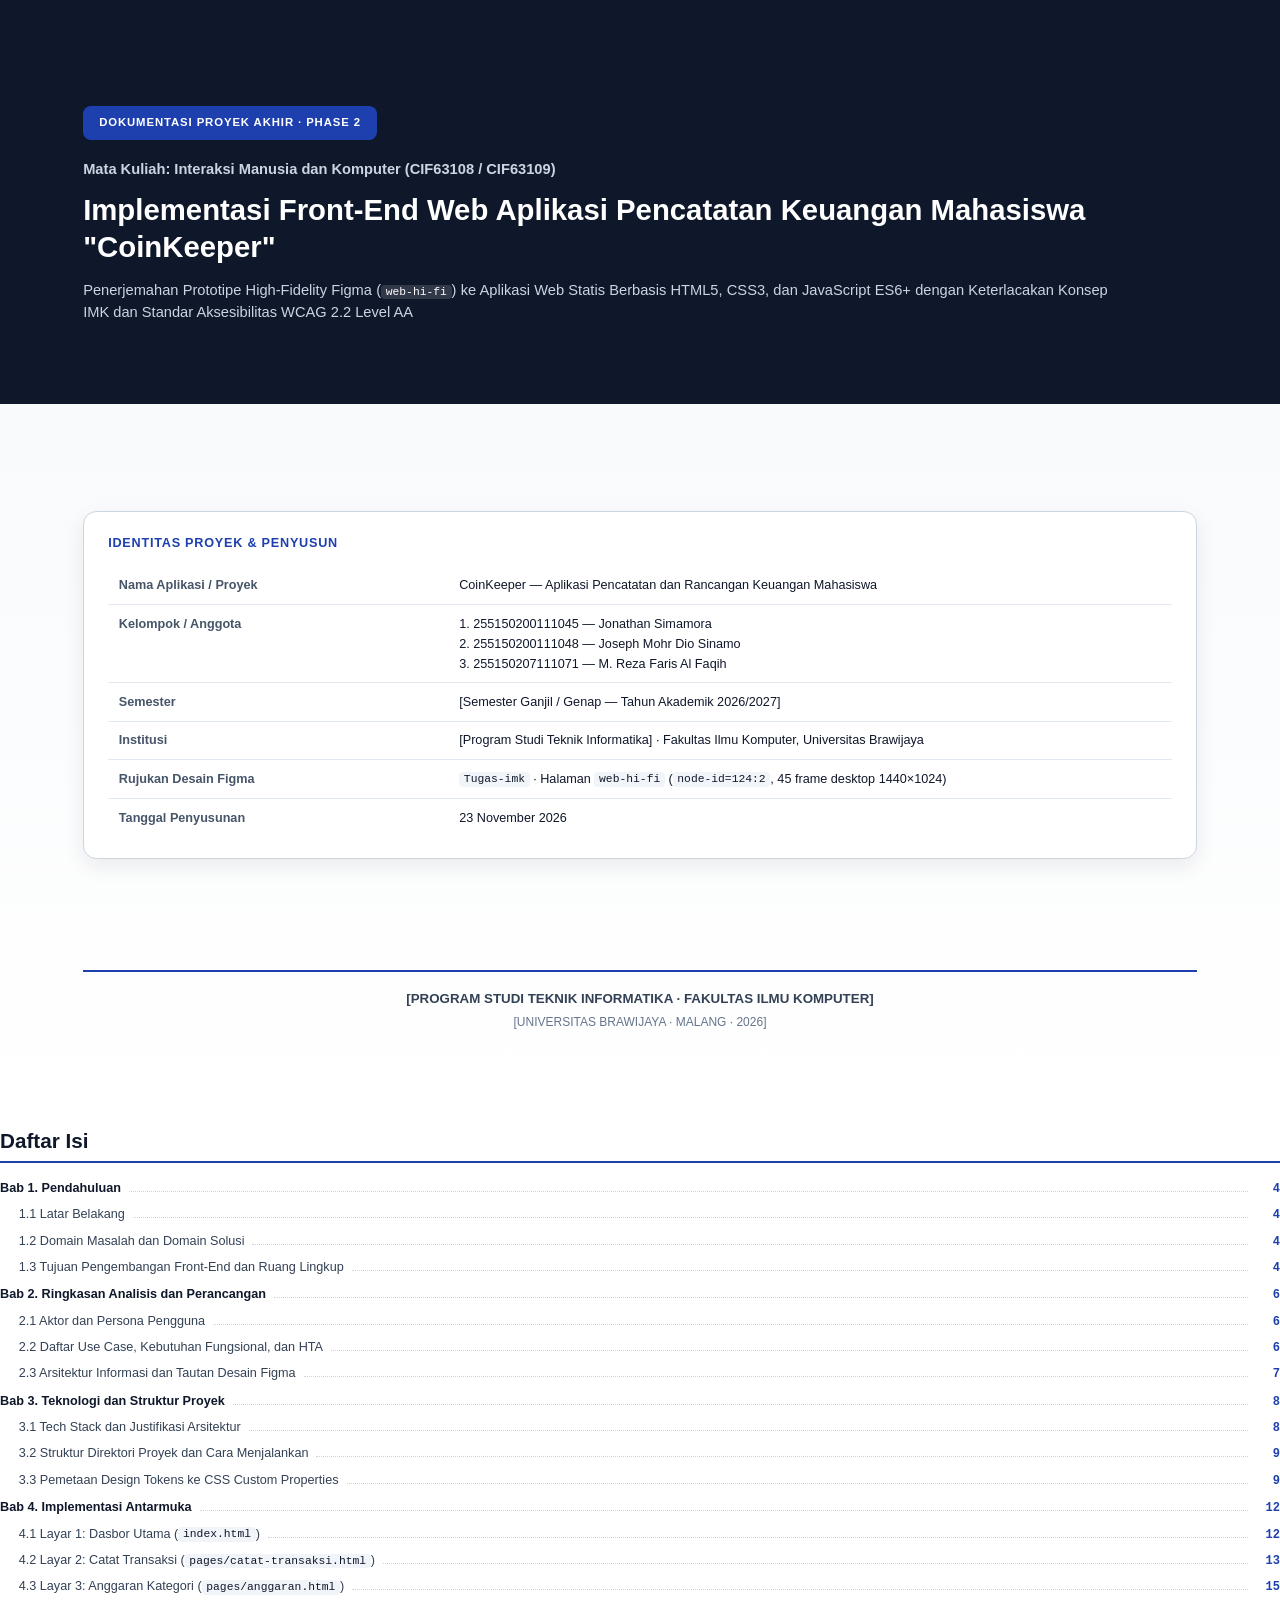
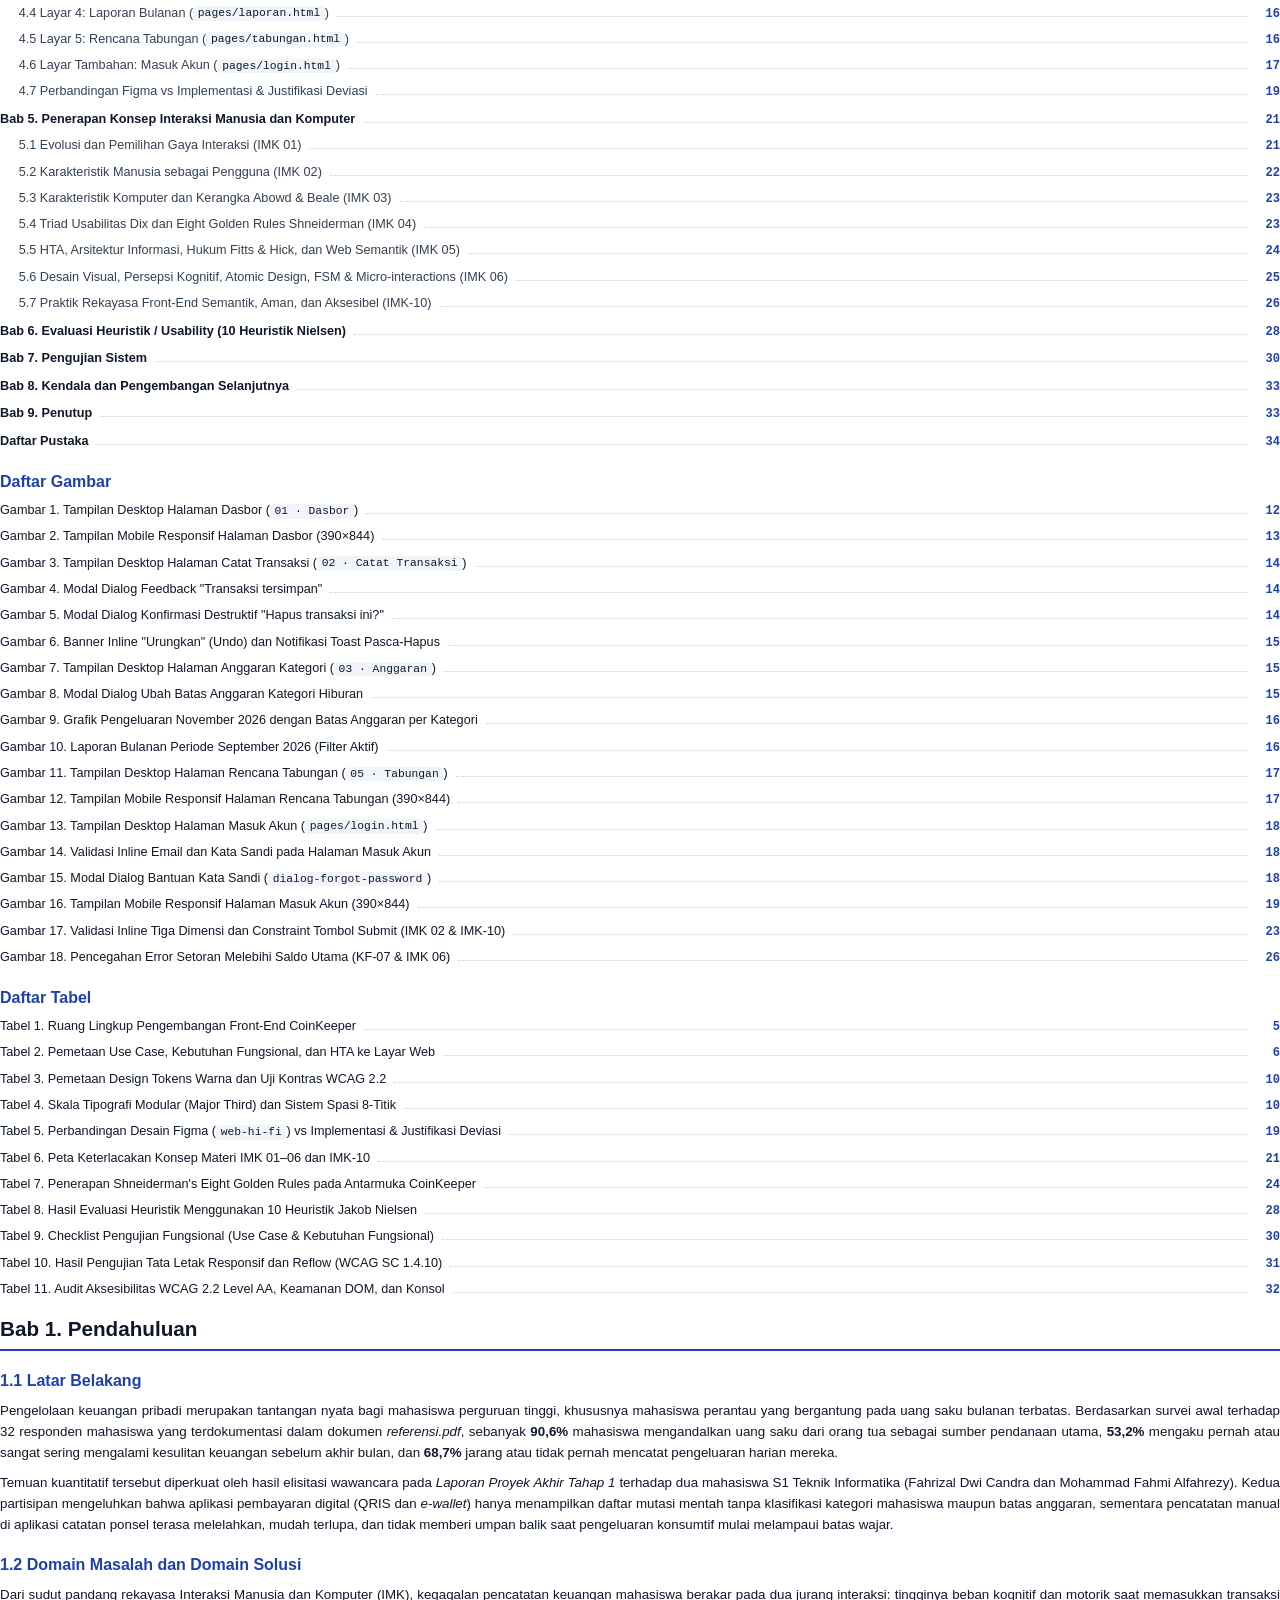
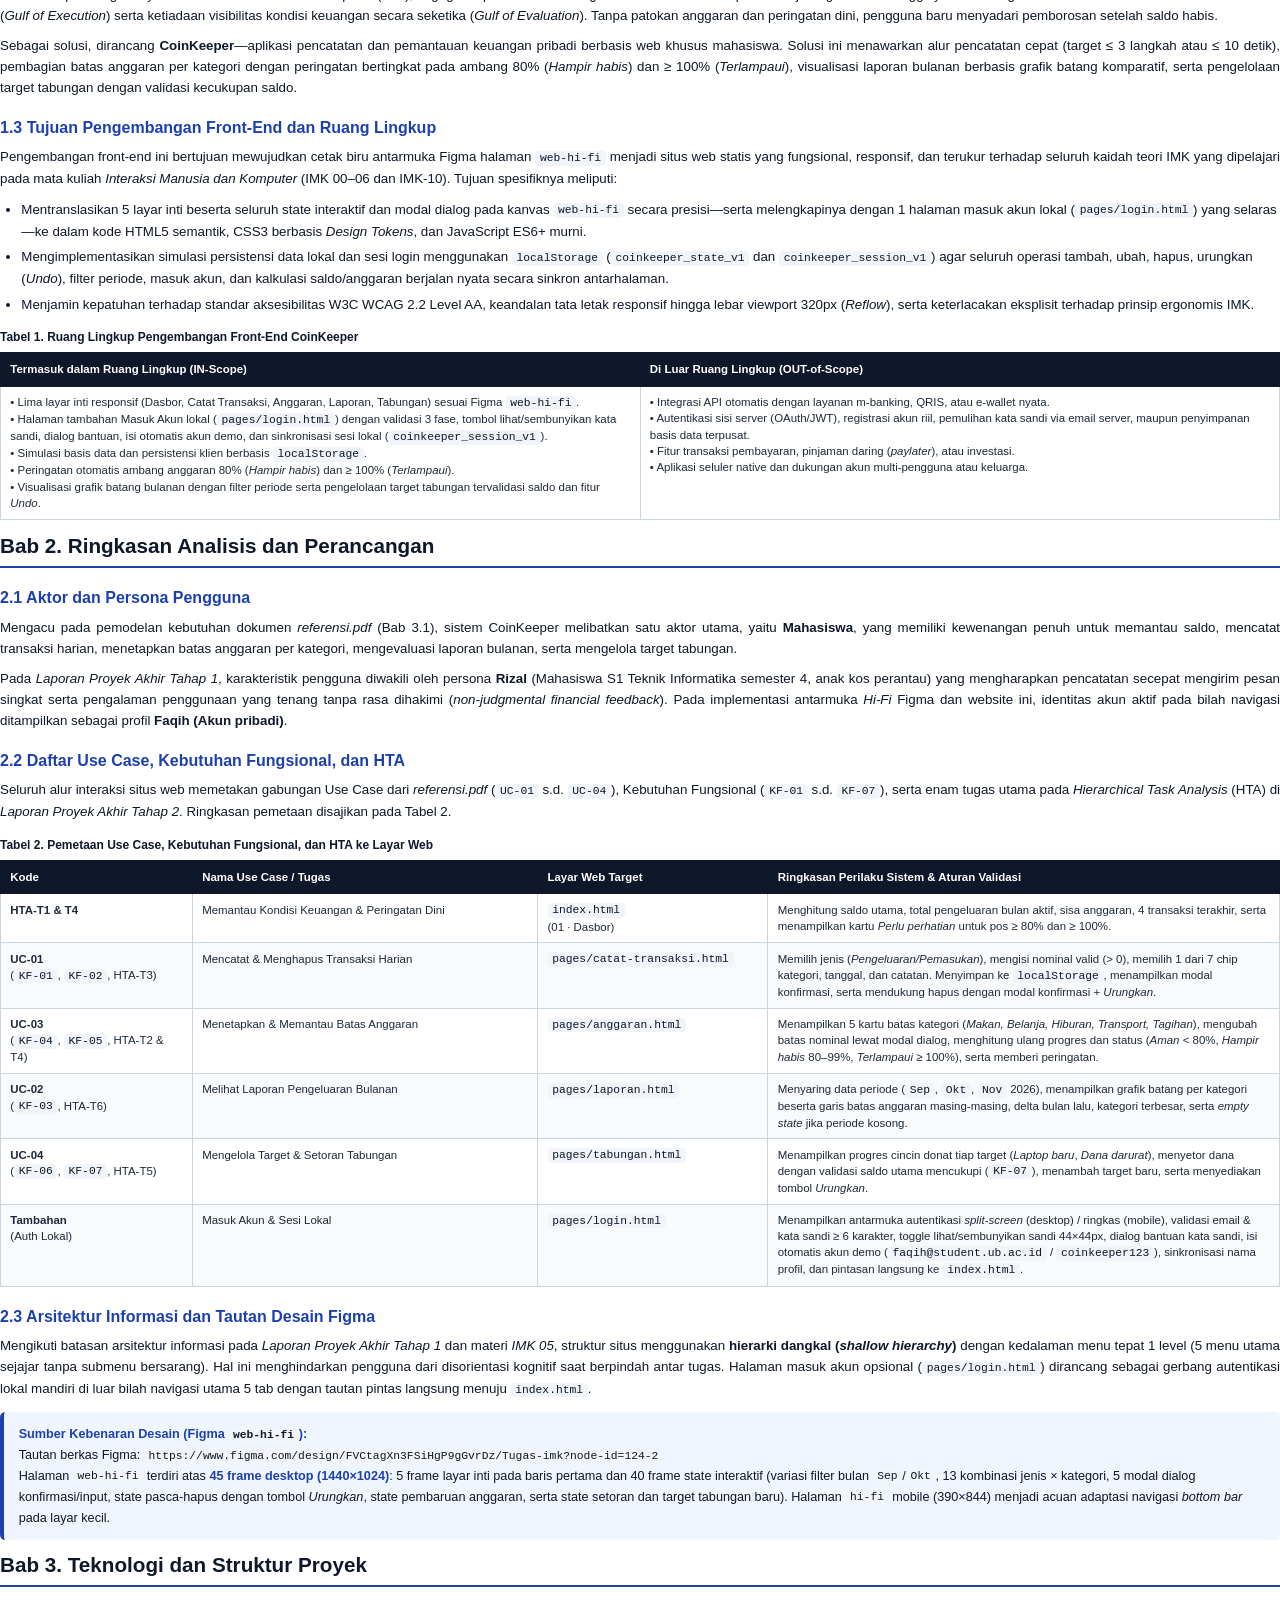
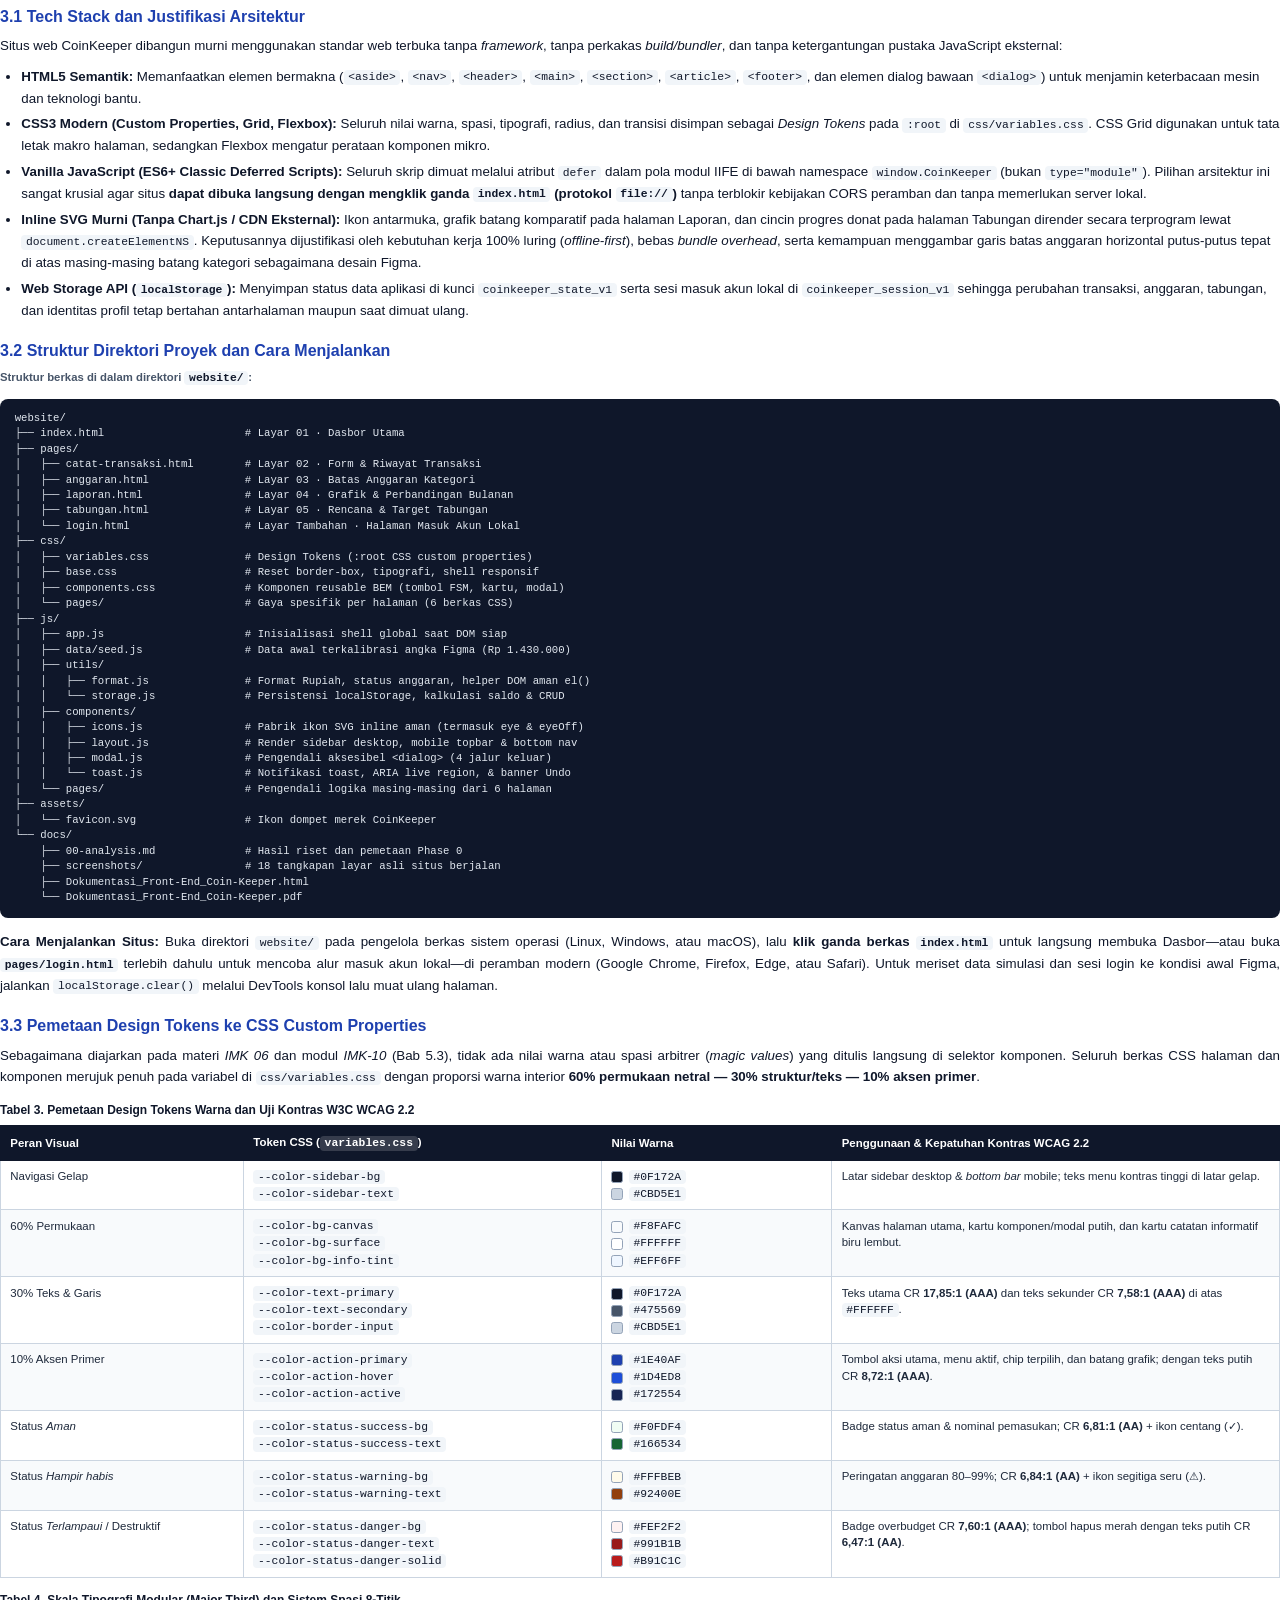
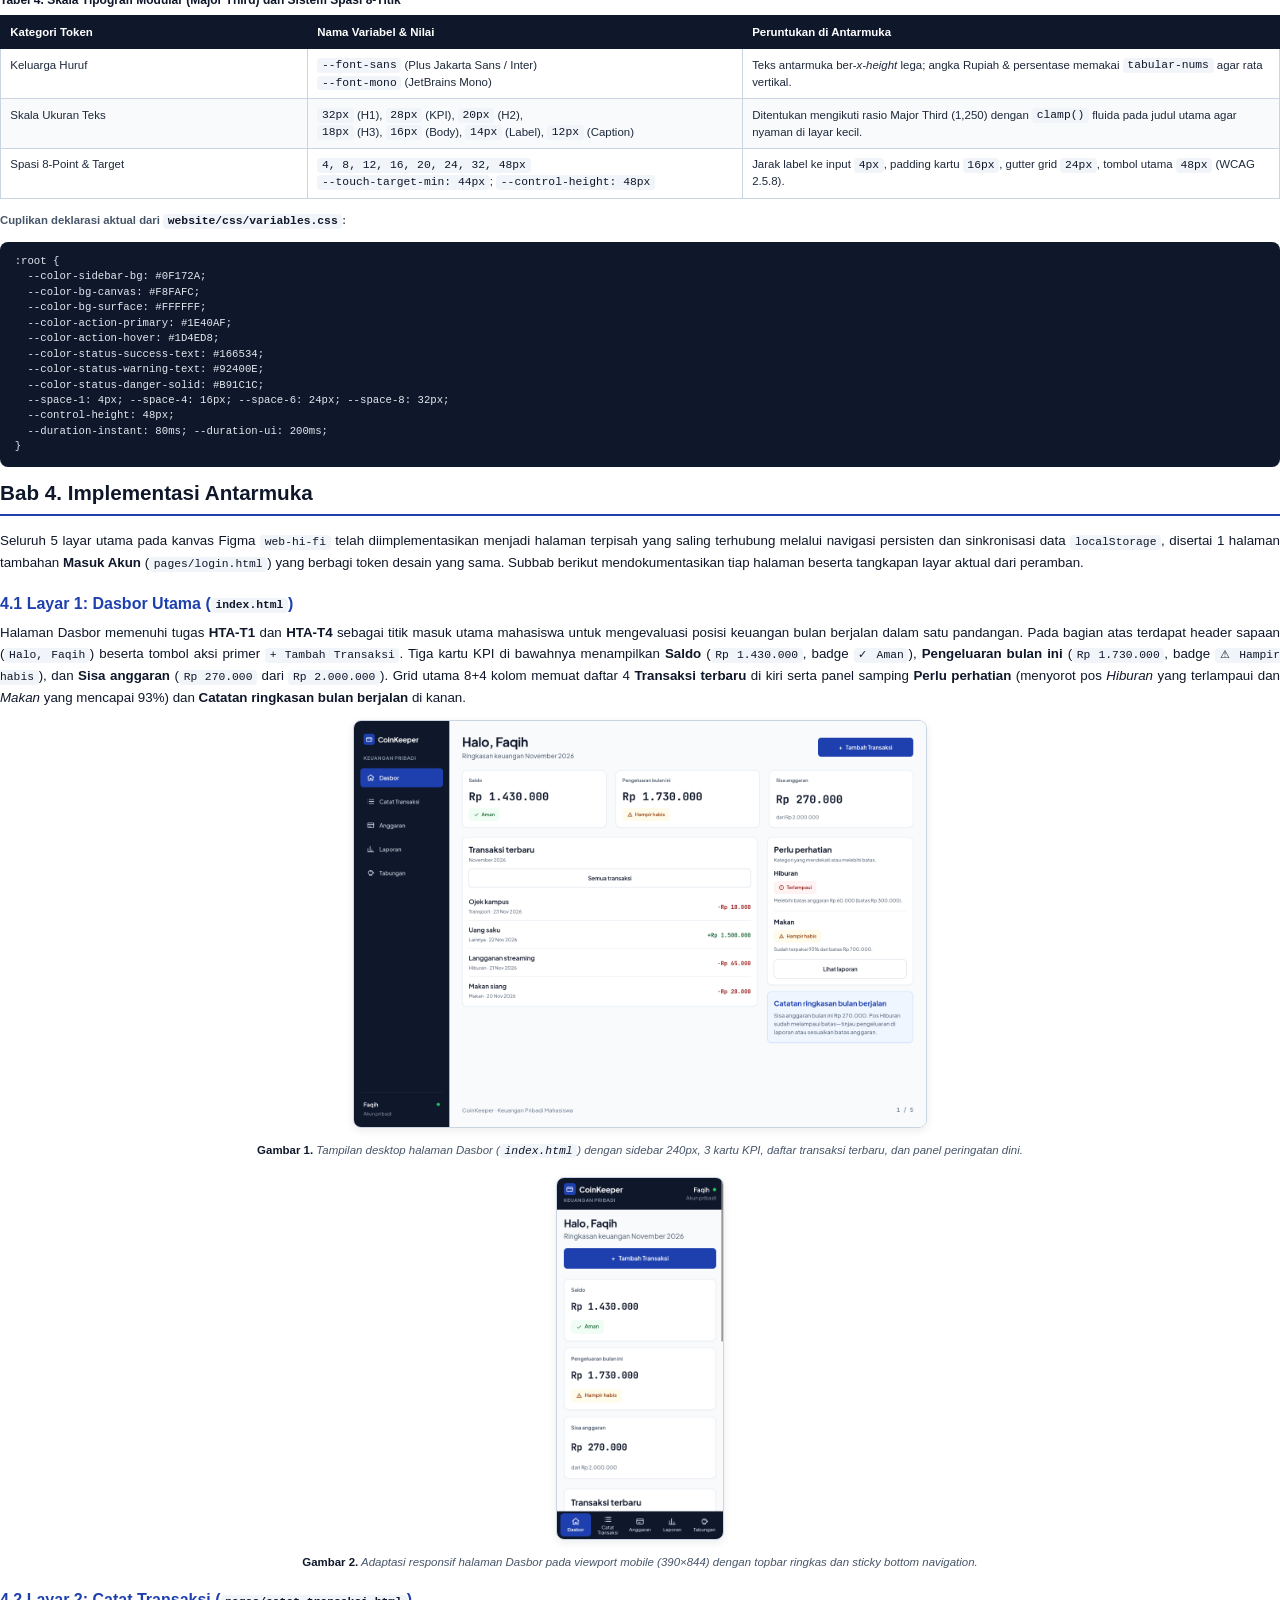
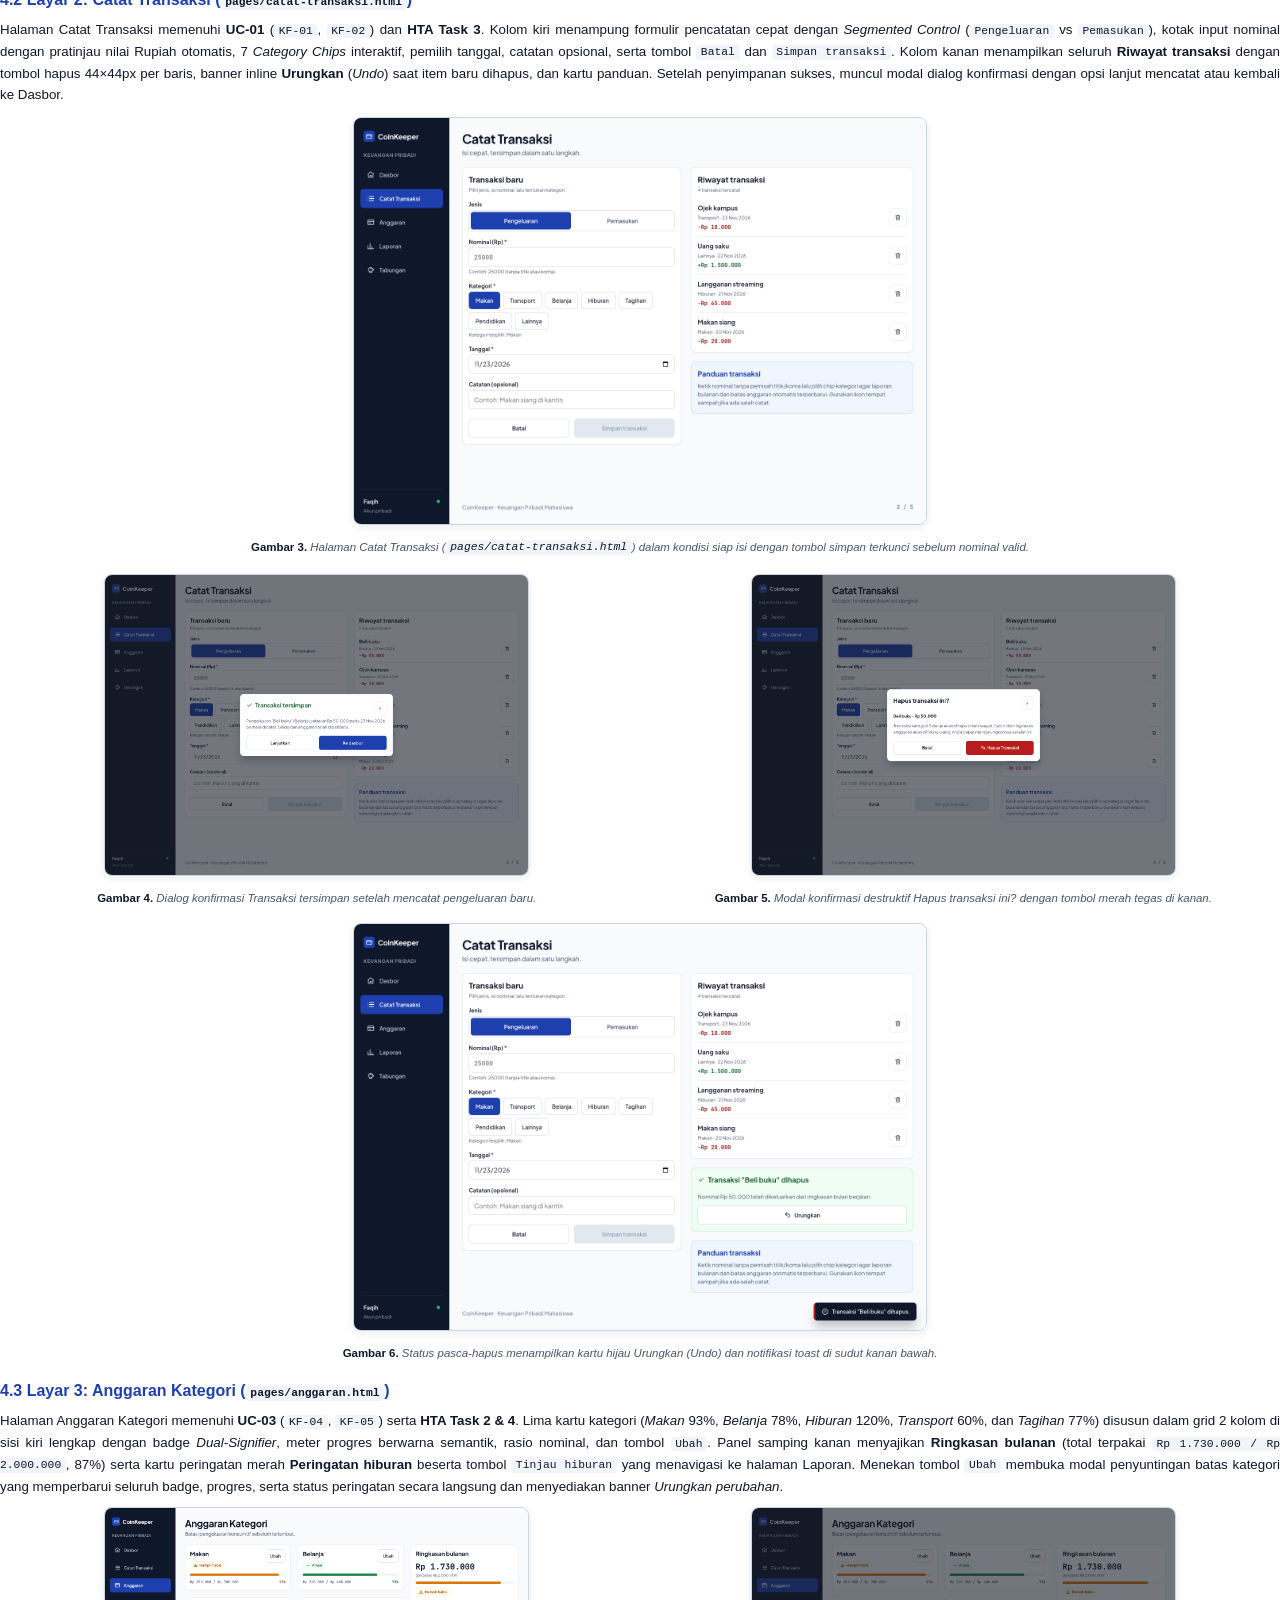
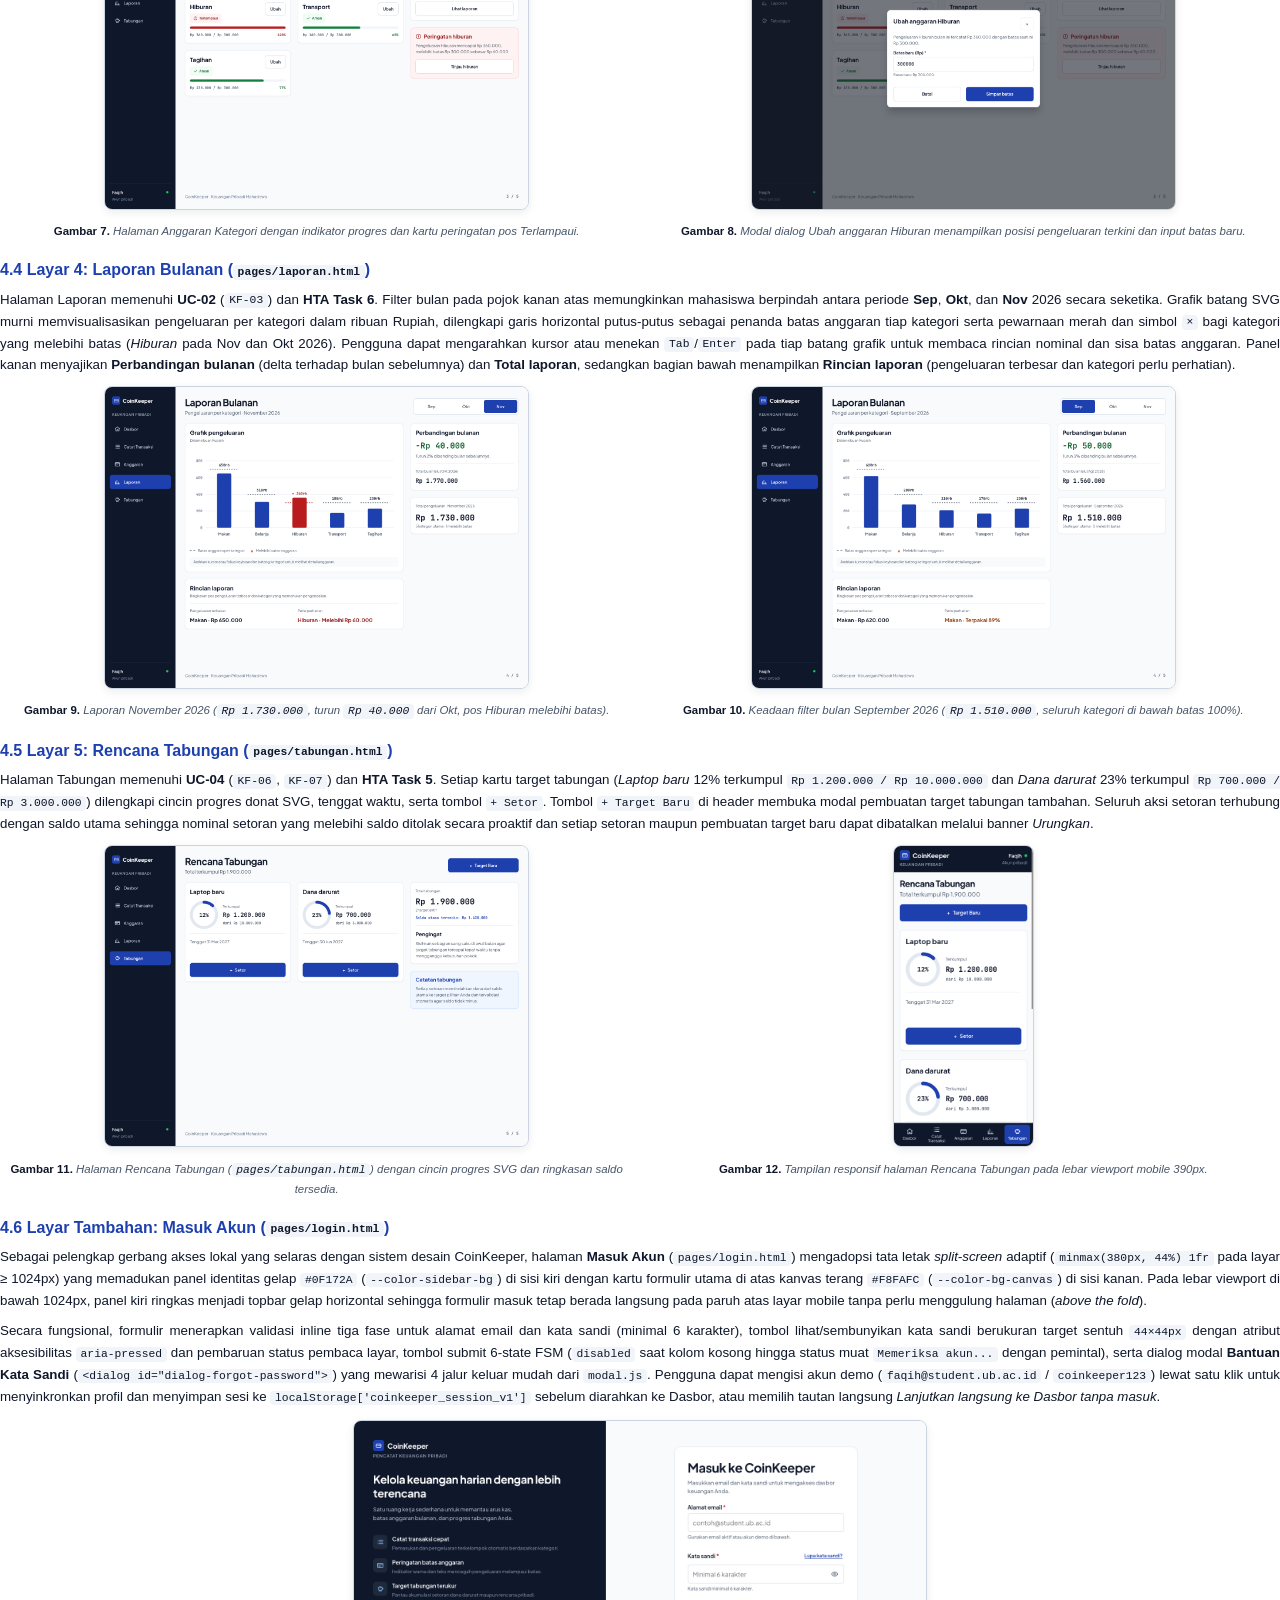
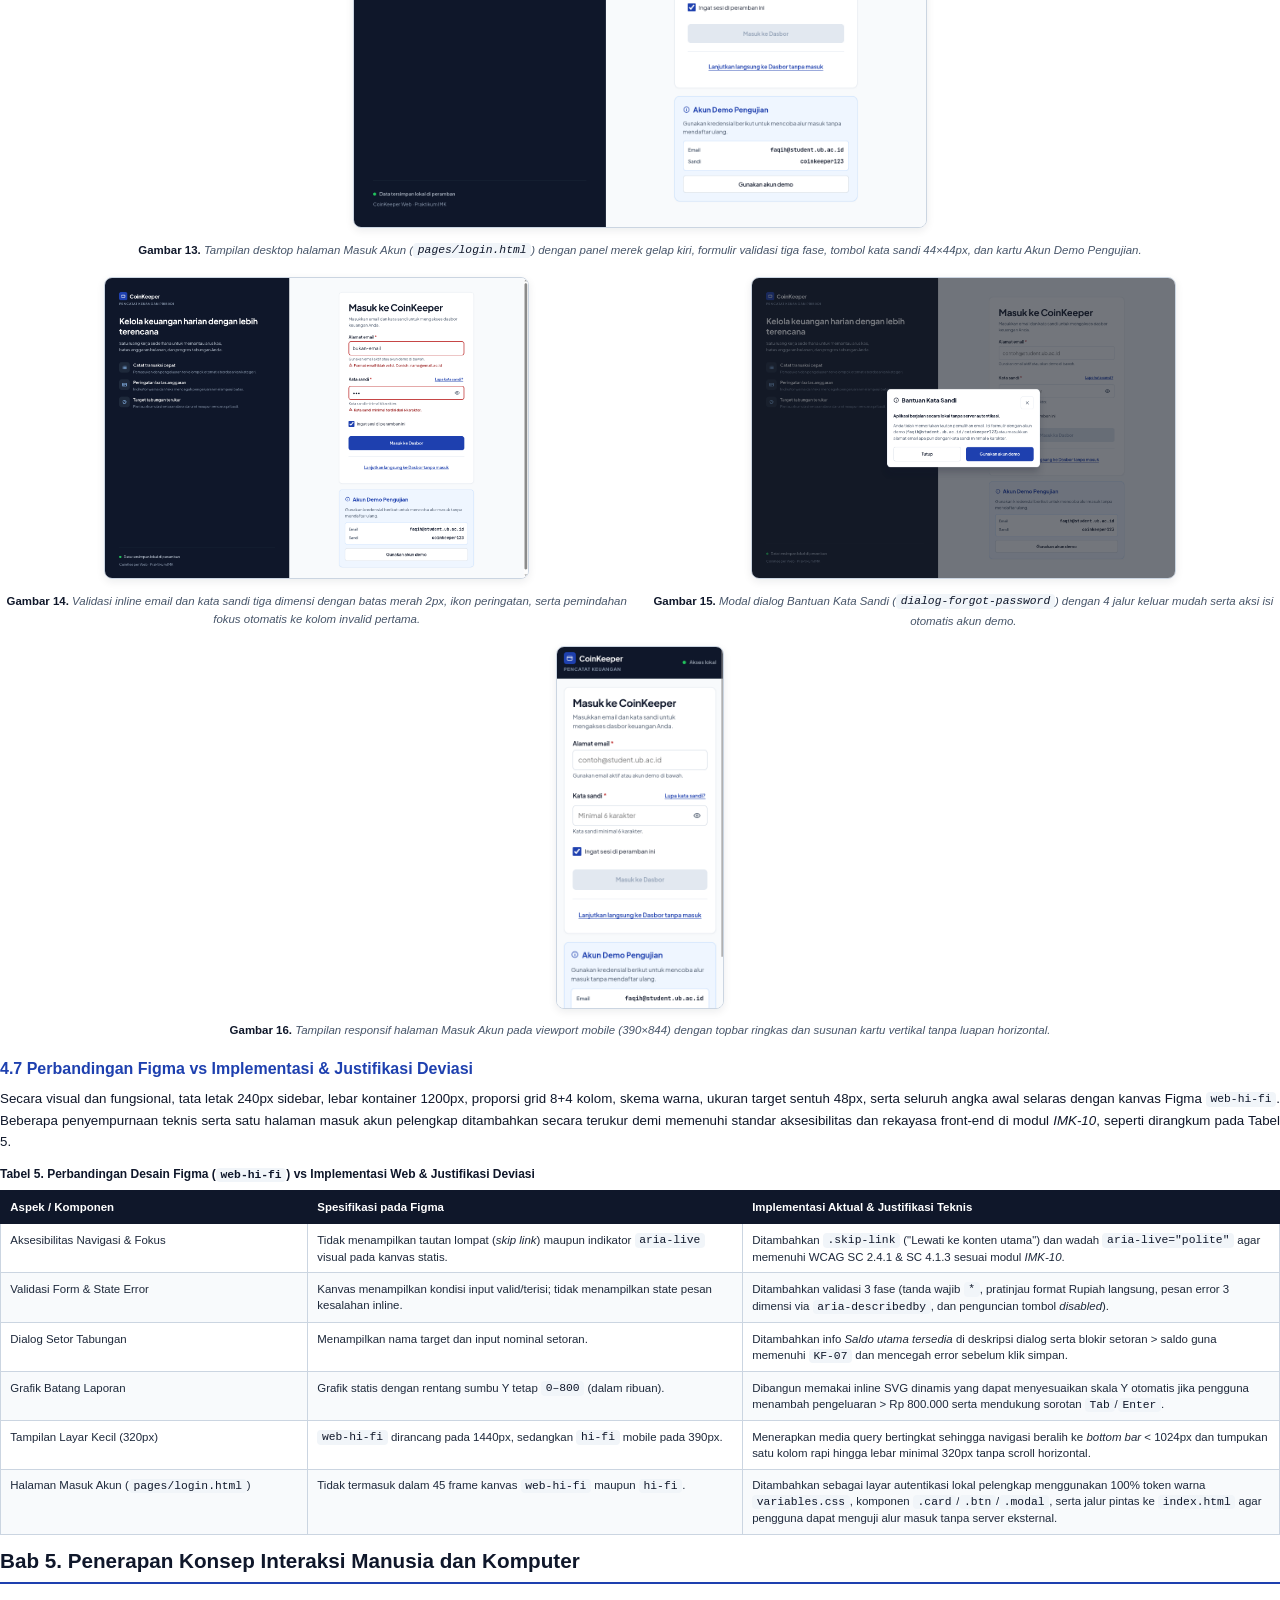
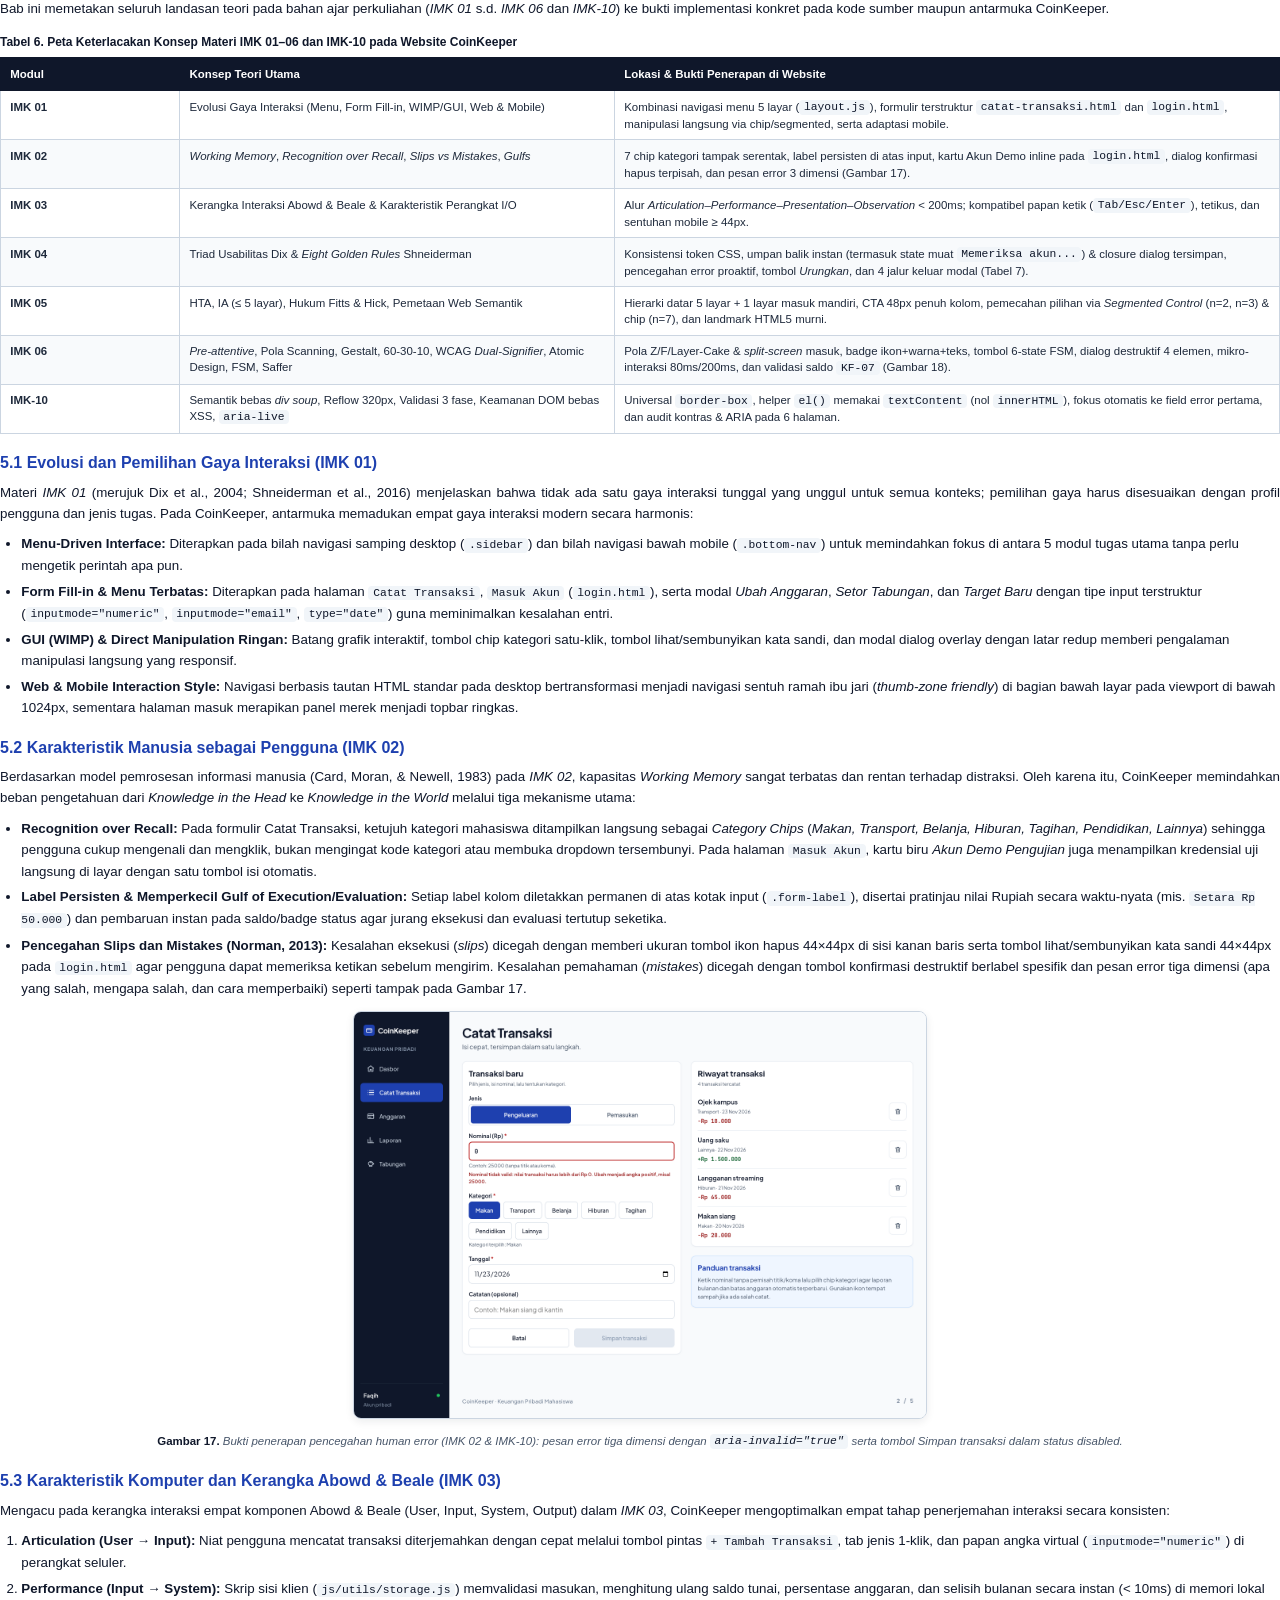
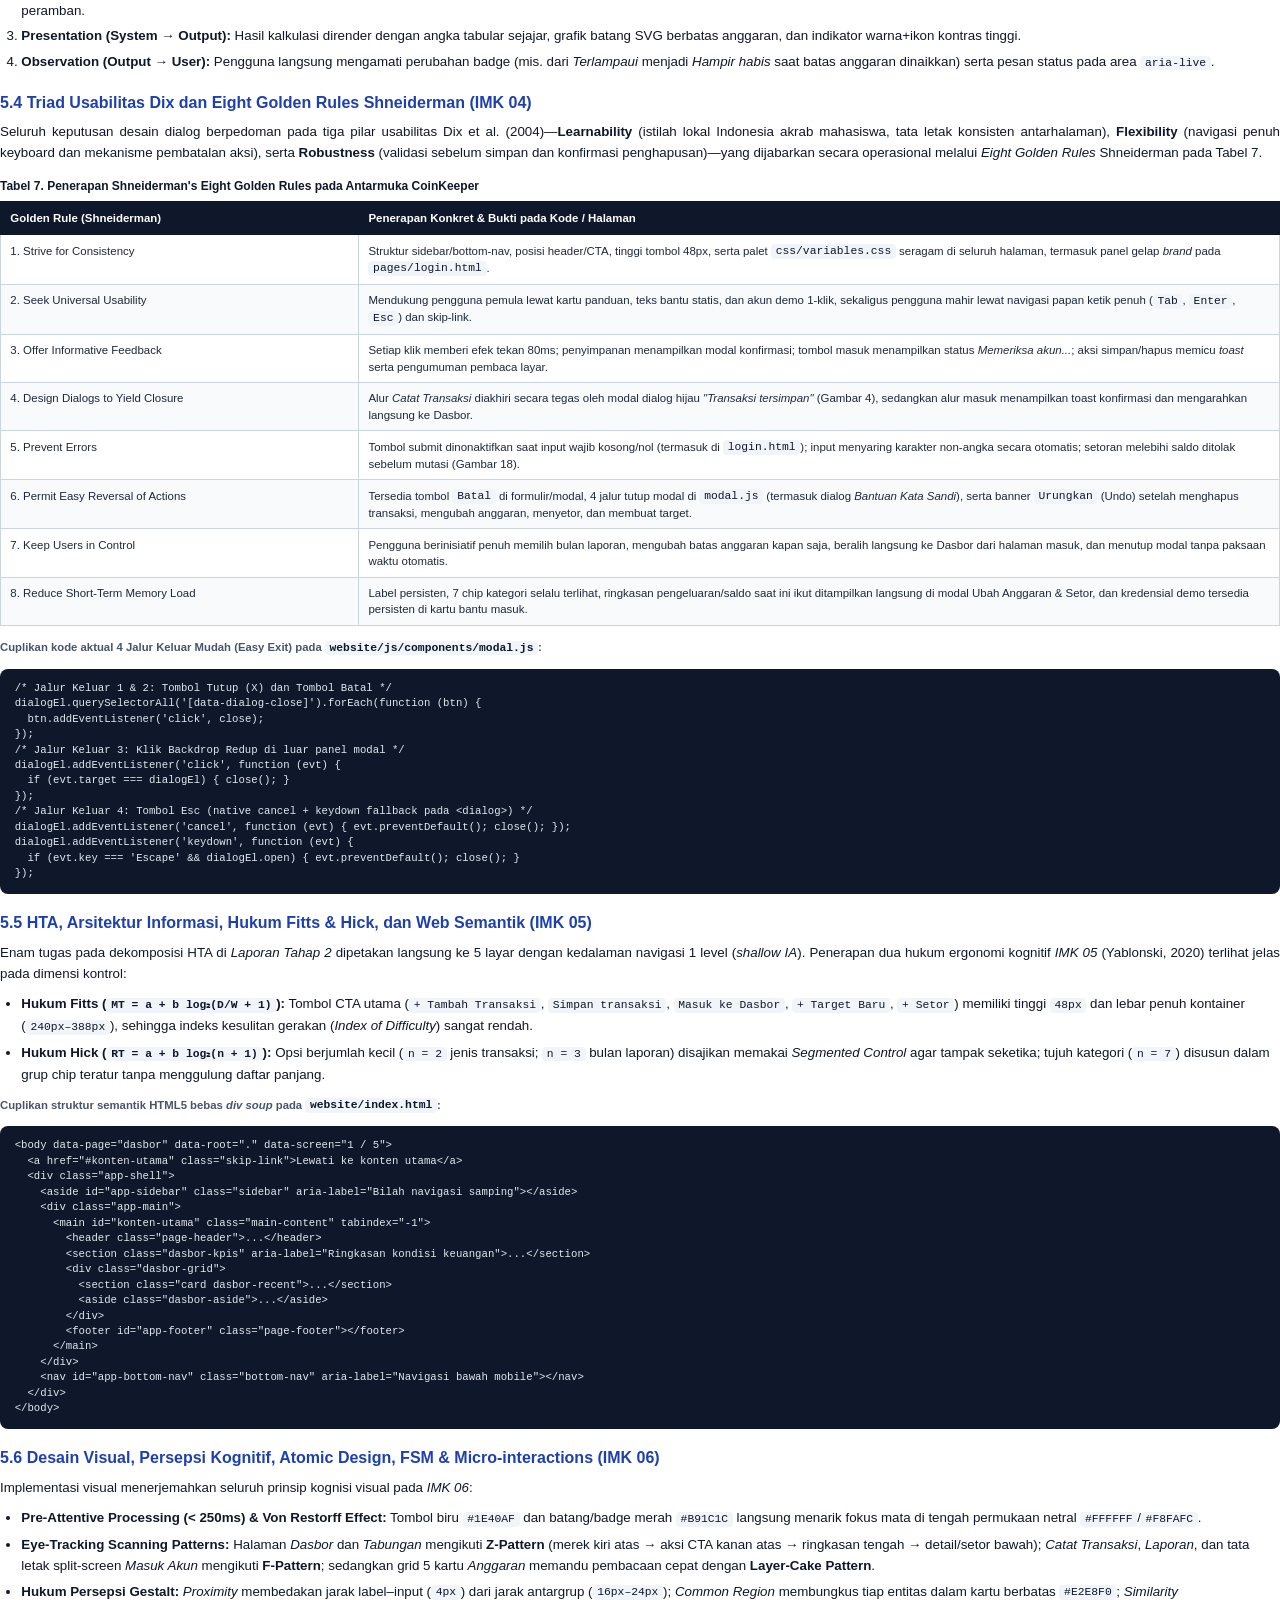
==== commit 078aec12: "Update all" ====
--- a/docs/Dokumentasi_Front-End_Coin-Keeper.html
+++ b/docs/Dokumentasi_Front-End_Coin-Keeper.html
@@ -472,9 +472,9 @@
     .bib-list li {
       padding-left: 18pt;
       text-indent: -18pt;
-      margin-bottom: 6pt;
-      font-size: 9.2pt;
-      line-height: 1.5;
+      margin-bottom: 4pt;
+      font-size: 9pt;
+      line-height: 1.45;
       text-align: left;
     }
   </style>
@@ -561,22 +561,23 @@
       <li class="toc-item toc-item--sub"><span>4.3 Layar 3: Anggaran Kategori (<code>pages/anggaran.html</code>)</span><span class="toc-dots"></span><span class="toc-page" data-toc="sub-4-3">15</span></li>
       <li class="toc-item toc-item--sub"><span>4.4 Layar 4: Laporan Bulanan (<code>pages/laporan.html</code>)</span><span class="toc-dots"></span><span class="toc-page" data-toc="sub-4-4">16</span></li>
       <li class="toc-item toc-item--sub"><span>4.5 Layar 5: Rencana Tabungan (<code>pages/tabungan.html</code>)</span><span class="toc-dots"></span><span class="toc-page" data-toc="sub-4-5">16</span></li>
-      <li class="toc-item toc-item--sub"><span>4.6 Perbandingan Figma vs Implementasi &amp; Justifikasi Deviasi</span><span class="toc-dots"></span><span class="toc-page" data-toc="sub-4-6">17</span></li>
-
-      <li class="toc-item toc-item--major"><span>Bab 5. Penerapan Konsep Interaksi Manusia dan Komputer</span><span class="toc-dots"></span><span class="toc-page" data-toc="bab-5">19</span></li>
-      <li class="toc-item toc-item--sub"><span>5.1 Evolusi dan Pemilihan Gaya Interaksi (IMK 01)</span><span class="toc-dots"></span><span class="toc-page" data-toc="sub-5-1">19</span></li>
-      <li class="toc-item toc-item--sub"><span>5.2 Karakteristik Manusia sebagai Pengguna (IMK 02)</span><span class="toc-dots"></span><span class="toc-page" data-toc="sub-5-2">20</span></li>
-      <li class="toc-item toc-item--sub"><span>5.3 Karakteristik Komputer dan Kerangka Abowd &amp; Beale (IMK 03)</span><span class="toc-dots"></span><span class="toc-page" data-toc="sub-5-3">21</span></li>
-      <li class="toc-item toc-item--sub"><span>5.4 Triad Usabilitas Dix dan Eight Golden Rules Shneiderman (IMK 04)</span><span class="toc-dots"></span><span class="toc-page" data-toc="sub-5-4">21</span></li>
-      <li class="toc-item toc-item--sub"><span>5.5 HTA, Arsitektur Informasi, Hukum Fitts &amp; Hick, dan Web Semantik (IMK 05)</span><span class="toc-dots"></span><span class="toc-page" data-toc="sub-5-5">22</span></li>
-      <li class="toc-item toc-item--sub"><span>5.6 Desain Visual, Persepsi Kognitif, Atomic Design, FSM &amp; Micro-interactions (IMK 06)</span><span class="toc-dots"></span><span class="toc-page" data-toc="sub-5-6">22</span></li>
-      <li class="toc-item toc-item--sub"><span>5.7 Praktik Rekayasa Front-End Semantik, Aman, dan Aksesibel (IMK-10)</span><span class="toc-dots"></span><span class="toc-page" data-toc="sub-5-7">24</span></li>
-
-      <li class="toc-item toc-item--major"><span>Bab 6. Evaluasi Heuristik / Usability (10 Heuristik Nielsen)</span><span class="toc-dots"></span><span class="toc-page" data-toc="bab-6">25</span></li>
-      <li class="toc-item toc-item--major"><span>Bab 7. Pengujian Sistem</span><span class="toc-dots"></span><span class="toc-page" data-toc="bab-7">27</span></li>
-      <li class="toc-item toc-item--major"><span>Bab 8. Kendala dan Pengembangan Selanjutnya</span><span class="toc-dots"></span><span class="toc-page" data-toc="bab-8">29</span></li>
-      <li class="toc-item toc-item--major"><span>Bab 9. Penutup</span><span class="toc-dots"></span><span class="toc-page" data-toc="bab-9">29</span></li>
-      <li class="toc-item toc-item--major"><span>Daftar Pustaka</span><span class="toc-dots"></span><span class="toc-page" data-toc="daftar-pustaka">30</span></li>
+      <li class="toc-item toc-item--sub"><span>4.6 Layar Tambahan: Masuk Akun (<code>pages/login.html</code>)</span><span class="toc-dots"></span><span class="toc-page" data-toc="sub-4-6">17</span></li>
+      <li class="toc-item toc-item--sub"><span>4.7 Perbandingan Figma vs Implementasi &amp; Justifikasi Deviasi</span><span class="toc-dots"></span><span class="toc-page" data-toc="sub-4-7">19</span></li>
+
+      <li class="toc-item toc-item--major"><span>Bab 5. Penerapan Konsep Interaksi Manusia dan Komputer</span><span class="toc-dots"></span><span class="toc-page" data-toc="bab-5">21</span></li>
+      <li class="toc-item toc-item--sub"><span>5.1 Evolusi dan Pemilihan Gaya Interaksi (IMK 01)</span><span class="toc-dots"></span><span class="toc-page" data-toc="sub-5-1">21</span></li>
+      <li class="toc-item toc-item--sub"><span>5.2 Karakteristik Manusia sebagai Pengguna (IMK 02)</span><span class="toc-dots"></span><span class="toc-page" data-toc="sub-5-2">22</span></li>
+      <li class="toc-item toc-item--sub"><span>5.3 Karakteristik Komputer dan Kerangka Abowd &amp; Beale (IMK 03)</span><span class="toc-dots"></span><span class="toc-page" data-toc="sub-5-3">23</span></li>
+      <li class="toc-item toc-item--sub"><span>5.4 Triad Usabilitas Dix dan Eight Golden Rules Shneiderman (IMK 04)</span><span class="toc-dots"></span><span class="toc-page" data-toc="sub-5-4">23</span></li>
+      <li class="toc-item toc-item--sub"><span>5.5 HTA, Arsitektur Informasi, Hukum Fitts &amp; Hick, dan Web Semantik (IMK 05)</span><span class="toc-dots"></span><span class="toc-page" data-toc="sub-5-5">24</span></li>
+      <li class="toc-item toc-item--sub"><span>5.6 Desain Visual, Persepsi Kognitif, Atomic Design, FSM &amp; Micro-interactions (IMK 06)</span><span class="toc-dots"></span><span class="toc-page" data-toc="sub-5-6">25</span></li>
+      <li class="toc-item toc-item--sub"><span>5.7 Praktik Rekayasa Front-End Semantik, Aman, dan Aksesibel (IMK-10)</span><span class="toc-dots"></span><span class="toc-page" data-toc="sub-5-7">26</span></li>
+
+      <li class="toc-item toc-item--major"><span>Bab 6. Evaluasi Heuristik / Usability (10 Heuristik Nielsen)</span><span class="toc-dots"></span><span class="toc-page" data-toc="bab-6">28</span></li>
+      <li class="toc-item toc-item--major"><span>Bab 7. Pengujian Sistem</span><span class="toc-dots"></span><span class="toc-page" data-toc="bab-7">30</span></li>
+      <li class="toc-item toc-item--major"><span>Bab 8. Kendala dan Pengembangan Selanjutnya</span><span class="toc-dots"></span><span class="toc-page" data-toc="bab-8">33</span></li>
+      <li class="toc-item toc-item--major"><span>Bab 9. Penutup</span><span class="toc-dots"></span><span class="toc-page" data-toc="bab-9">33</span></li>
+      <li class="toc-item toc-item--major"><span>Daftar Pustaka</span><span class="toc-dots"></span><span class="toc-page" data-toc="daftar-pustaka">34</span></li>
     </ul>
 
     <h2 class="section-title" style="page-break-before: always;">Daftar Gambar</h2>
@@ -593,23 +594,27 @@
       <li class="toc-item"><span>Gambar 10. Laporan Bulanan Periode September 2026 (Filter Aktif)</span><span class="toc-dots"></span><span class="toc-page" data-toc="fig-10">16</span></li>
       <li class="toc-item"><span>Gambar 11. Tampilan Desktop Halaman Rencana Tabungan (<code>05 · Tabungan</code>)</span><span class="toc-dots"></span><span class="toc-page" data-toc="fig-11">17</span></li>
       <li class="toc-item"><span>Gambar 12. Tampilan Mobile Responsif Halaman Rencana Tabungan (390×844)</span><span class="toc-dots"></span><span class="toc-page" data-toc="fig-12">17</span></li>
-      <li class="toc-item"><span>Gambar 13. Validasi Inline Tiga Dimensi dan Constraint Tombol Submit (IMK 02 &amp; IMK-10)</span><span class="toc-dots"></span><span class="toc-page" data-toc="fig-13">20</span></li>
-      <li class="toc-item"><span>Gambar 14. Pencegahan Error Setoran Melebihi Saldo Utama (KF-07 &amp; IMK 06)</span><span class="toc-dots"></span><span class="toc-page" data-toc="fig-14">23</span></li>
+      <li class="toc-item"><span>Gambar 13. Tampilan Desktop Halaman Masuk Akun (<code>pages/login.html</code>)</span><span class="toc-dots"></span><span class="toc-page" data-toc="fig-13">18</span></li>
+      <li class="toc-item"><span>Gambar 14. Validasi Inline Email dan Kata Sandi pada Halaman Masuk Akun</span><span class="toc-dots"></span><span class="toc-page" data-toc="fig-14">18</span></li>
+      <li class="toc-item"><span>Gambar 15. Modal Dialog Bantuan Kata Sandi (<code>dialog-forgot-password</code>)</span><span class="toc-dots"></span><span class="toc-page" data-toc="fig-15">18</span></li>
+      <li class="toc-item"><span>Gambar 16. Tampilan Mobile Responsif Halaman Masuk Akun (390×844)</span><span class="toc-dots"></span><span class="toc-page" data-toc="fig-16">19</span></li>
+      <li class="toc-item"><span>Gambar 17. Validasi Inline Tiga Dimensi dan Constraint Tombol Submit (IMK 02 &amp; IMK-10)</span><span class="toc-dots"></span><span class="toc-page" data-toc="fig-17">23</span></li>
+      <li class="toc-item"><span>Gambar 18. Pencegahan Error Setoran Melebihi Saldo Utama (KF-07 &amp; IMK 06)</span><span class="toc-dots"></span><span class="toc-page" data-toc="fig-18">26</span></li>
     </ul>
 
     <h2 class="section-title">Daftar Tabel</h2>
     <ul class="toc-list">
       <li class="toc-item"><span>Tabel 1. Ruang Lingkup Pengembangan Front-End CoinKeeper</span><span class="toc-dots"></span><span class="toc-page" data-toc="tbl-1">5</span></li>
       <li class="toc-item"><span>Tabel 2. Pemetaan Use Case, Kebutuhan Fungsional, dan HTA ke Layar Web</span><span class="toc-dots"></span><span class="toc-page" data-toc="tbl-2">6</span></li>
-      <li class="toc-item"><span>Tabel 3. Pemetaan Design Tokens Warna dan Uji Kontras WCAG 2.2</span><span class="toc-dots"></span><span class="toc-page" data-toc="tbl-3">9</span></li>
+      <li class="toc-item"><span>Tabel 3. Pemetaan Design Tokens Warna dan Uji Kontras WCAG 2.2</span><span class="toc-dots"></span><span class="toc-page" data-toc="tbl-3">10</span></li>
       <li class="toc-item"><span>Tabel 4. Skala Tipografi Modular (Major Third) dan Sistem Spasi 8-Titik</span><span class="toc-dots"></span><span class="toc-page" data-toc="tbl-4">10</span></li>
-      <li class="toc-item"><span>Tabel 5. Perbandingan Desain Figma (<code>web-hi-fi</code>) vs Implementasi &amp; Justifikasi Deviasi</span><span class="toc-dots"></span><span class="toc-page" data-toc="tbl-5">17</span></li>
-      <li class="toc-item"><span>Tabel 6. Peta Keterlacakan Konsep Materi IMK 01–06 dan IMK-10</span><span class="toc-dots"></span><span class="toc-page" data-toc="tbl-6">19</span></li>
-      <li class="toc-item"><span>Tabel 7. Penerapan Shneiderman's Eight Golden Rules pada Antarmuka CoinKeeper</span><span class="toc-dots"></span><span class="toc-page" data-toc="tbl-7">21</span></li>
-      <li class="toc-item"><span>Tabel 8. Hasil Evaluasi Heuristik Menggunakan 10 Heuristik Jakob Nielsen</span><span class="toc-dots"></span><span class="toc-page" data-toc="tbl-8">25</span></li>
-      <li class="toc-item"><span>Tabel 9. Checklist Pengujian Fungsional (Use Case &amp; Kebutuhan Fungsional)</span><span class="toc-dots"></span><span class="toc-page" data-toc="tbl-9">27</span></li>
-      <li class="toc-item"><span>Tabel 10. Hasil Pengujian Tata Letak Responsif dan Reflow (WCAG SC 1.4.10)</span><span class="toc-dots"></span><span class="toc-page" data-toc="tbl-10">28</span></li>
-      <li class="toc-item"><span>Tabel 11. Audit Aksesibilitas WCAG 2.2 Level AA, Keamanan DOM, dan Konsol</span><span class="toc-dots"></span><span class="toc-page" data-toc="tbl-11">28</span></li>
+      <li class="toc-item"><span>Tabel 5. Perbandingan Desain Figma (<code>web-hi-fi</code>) vs Implementasi &amp; Justifikasi Deviasi</span><span class="toc-dots"></span><span class="toc-page" data-toc="tbl-5">19</span></li>
+      <li class="toc-item"><span>Tabel 6. Peta Keterlacakan Konsep Materi IMK 01–06 dan IMK-10</span><span class="toc-dots"></span><span class="toc-page" data-toc="tbl-6">21</span></li>
+      <li class="toc-item"><span>Tabel 7. Penerapan Shneiderman's Eight Golden Rules pada Antarmuka CoinKeeper</span><span class="toc-dots"></span><span class="toc-page" data-toc="tbl-7">24</span></li>
+      <li class="toc-item"><span>Tabel 8. Hasil Evaluasi Heuristik Menggunakan 10 Heuristik Jakob Nielsen</span><span class="toc-dots"></span><span class="toc-page" data-toc="tbl-8">28</span></li>
+      <li class="toc-item"><span>Tabel 9. Checklist Pengujian Fungsional (Use Case &amp; Kebutuhan Fungsional)</span><span class="toc-dots"></span><span class="toc-page" data-toc="tbl-9">30</span></li>
+      <li class="toc-item"><span>Tabel 10. Hasil Pengujian Tata Letak Responsif dan Reflow (WCAG SC 1.4.10)</span><span class="toc-dots"></span><span class="toc-page" data-toc="tbl-10">31</span></li>
+      <li class="toc-item"><span>Tabel 11. Audit Aksesibilitas WCAG 2.2 Level AA, Keamanan DOM, dan Konsol</span><span class="toc-dots"></span><span class="toc-page" data-toc="tbl-11">32</span></li>
     </ul>
   </section>
 
@@ -640,8 +645,8 @@
       Pengembangan front-end ini bertujuan mewujudkan cetak biru antarmuka Figma halaman <code>web-hi-fi</code> menjadi situs web statis yang fungsional, responsif, dan terukur terhadap seluruh kaidah teori IMK yang dipelajari pada mata kuliah <em>Interaksi Manusia dan Komputer</em> (IMK 00–06 dan IMK-10). Tujuan spesifiknya meliputi:
     </p>
     <ul>
-      <li>Mentranslasikan 5 layar inti beserta seluruh state interaktif dan modal dialog pada kanvas <code>web-hi-fi</code> secara presisi ke dalam kode HTML5 semantik, CSS3 berbasis <em>Design Tokens</em>, dan JavaScript ES6+ murni.</li>
-      <li>Mengimplementasikan simulasi persistensi data lokal menggunakan <code>localStorage</code> agar seluruh operasi tambah, ubah, hapus, urungkan (<em>Undo</em>), filter periode, dan kalkulasi saldo/anggaran berjalan nyata secara sinkron antarhalaman.</li>
+      <li>Mentranslasikan 5 layar inti beserta seluruh state interaktif dan modal dialog pada kanvas <code>web-hi-fi</code> secara presisi—serta melengkapinya dengan 1 halaman masuk akun lokal (<code>pages/login.html</code>) yang selaras—ke dalam kode HTML5 semantik, CSS3 berbasis <em>Design Tokens</em>, dan JavaScript ES6+ murni.</li>
+      <li>Mengimplementasikan simulasi persistensi data lokal dan sesi login menggunakan <code>localStorage</code> (<code>coinkeeper_state_v1</code> dan <code>coinkeeper_session_v1</code>) agar seluruh operasi tambah, ubah, hapus, urungkan (<em>Undo</em>), filter periode, masuk akun, dan kalkulasi saldo/anggaran berjalan nyata secara sinkron antarhalaman.</li>
       <li>Menjamin kepatuhan terhadap standar aksesibilitas W3C WCAG 2.2 Level AA, keandalan tata letak responsif hingga lebar viewport 320px (<em>Reflow</em>), serta keterlacakan eksplisit terhadap prinsip ergonomis IMK.</li>
     </ul>
 
@@ -656,15 +661,15 @@
       <tbody>
         <tr>
           <td>
-            • Lima layar inti responsif (Dasbor, Catat Transaksi, Anggaran, Laporan, Tabungan).<br>
+            • Lima layar inti responsif (Dasbor, Catat Transaksi, Anggaran, Laporan, Tabungan) sesuai Figma <code>web-hi-fi</code>.<br>
+            • Halaman tambahan Masuk Akun lokal (<code>pages/login.html</code>) dengan validasi 3 fase, tombol lihat/sembunyikan kata sandi, dialog bantuan, isi otomatis akun demo, dan sinkronisasi sesi lokal (<code>coinkeeper_session_v1</code>).<br>
             • Simulasi basis data dan persistensi klien berbasis <code>localStorage</code>.<br>
             • Peringatan otomatis ambang anggaran 80% (<em>Hampir habis</em>) dan ≥ 100% (<em>Terlampaui</em>).<br>
-            • Visualisasi grafik batang bulanan dengan filter periode dan pengelompokan kategori.<br>
-            • Pengelolaan target tabungan beserta setoran manual tervalidasi saldo dan fitur <em>Undo</em>.
+            • Visualisasi grafik batang bulanan dengan filter periode serta pengelolaan target tabungan tervalidasi saldo dan fitur <em>Undo</em>.
           </td>
           <td>
             • Integrasi API otomatis dengan layanan m-banking, QRIS, atau e-wallet nyata.<br>
-            • Sistem autentikasi pengguna (login/registrasi) maupun penyimpanan basis data server.<br>
+            • Autentikasi sisi server (OAuth/JWT), registrasi akun riil, pemulihan kata sandi via email server, maupun penyimpanan basis data terpusat.<br>
             • Fitur transaksi pembayaran, pinjaman daring (<em>paylater</em>), atau investasi.<br>
             • Aplikasi seluler native dan dukungan akun multi-pengguna atau keluarga.
           </td>
@@ -733,12 +738,18 @@
           <td><code>pages/tabungan.html</code></td>
           <td>Menampilkan progres cincin donat tiap target (<em>Laptop baru</em>, <em>Dana darurat</em>), menyetor dana dengan validasi saldo utama mencukupi (<code>KF-07</code>), menambah target baru, serta menyediakan tombol <em>Urungkan</em>.</td>
         </tr>
+        <tr>
+          <td><strong>Tambahan</strong><br>(Auth Lokal)</td>
+          <td>Masuk Akun &amp; Sesi Lokal</td>
+          <td><code>pages/login.html</code></td>
+          <td>Menampilkan antarmuka autentikasi <em>split-screen</em> (desktop) / ringkas (mobile), validasi email &amp; kata sandi ≥ 6 karakter, toggle lihat/sembunyikan sandi 44×44px, dialog bantuan kata sandi, isi otomatis akun demo (<code>faqih@student.ub.ac.id</code> / <code>coinkeeper123</code>), sinkronisasi nama profil, dan pintasan langsung ke <code>index.html</code>.</td>
+        </tr>
       </tbody>
     </table>
 
     <h2 id="sub-2-3" class="section-title">2.3 Arsitektur Informasi dan Tautan Desain Figma</h2>
     <p>
-      Mengikuti batasan arsitektur informasi pada <em>Laporan Proyek Akhir Tahap 1</em> dan materi <em>IMK 05</em>, struktur situs menggunakan <strong>hierarki dangkal (<em>shallow hierarchy</em>)</strong> dengan kedalaman menu tepat 1 level (5 menu utama sejajar tanpa submenu bersarang). Hal ini menghindarkan pengguna dari disorientasi kognitif saat berpindah antar tugas.
+      Mengikuti batasan arsitektur informasi pada <em>Laporan Proyek Akhir Tahap 1</em> dan materi <em>IMK 05</em>, struktur situs menggunakan <strong>hierarki dangkal (<em>shallow hierarchy</em>)</strong> dengan kedalaman menu tepat 1 level (5 menu utama sejajar tanpa submenu bersarang). Hal ini menghindarkan pengguna dari disorientasi kognitif saat berpindah antar tugas. Halaman masuk akun opsional (<code>pages/login.html</code>) dirancang sebagai gerbang autentikasi lokal mandiri di luar bilah navigasi utama 5 tab dengan tautan pintas langsung menuju <code>index.html</code>.
     </p>
     <div class="callout">
       <strong>Sumber Kebenaran Desain (Figma <code>web-hi-fi</code>):</strong><br>
@@ -762,7 +773,7 @@
       <li><strong>CSS3 Modern (Custom Properties, Grid, Flexbox):</strong> Seluruh nilai warna, spasi, tipografi, radius, dan transisi disimpan sebagai <em>Design Tokens</em> pada <code>:root</code> di <code>css/variables.css</code>. CSS Grid digunakan untuk tata letak makro halaman, sedangkan Flexbox mengatur perataan komponen mikro.</li>
       <li><strong>Vanilla JavaScript (ES6+ Classic Deferred Scripts):</strong> Seluruh skrip dimuat melalui atribut <code>defer</code> dalam pola modul IIFE di bawah namespace <code>window.CoinKeeper</code> (bukan <code>type="module"</code>). Pilihan arsitektur ini sangat krusial agar situs <strong>dapat dibuka langsung dengan mengklik ganda <code>index.html</code> (protokol <code>file://</code>)</strong> tanpa terblokir kebijakan CORS peramban dan tanpa memerlukan server lokal.</li>
       <li><strong>Inline SVG Murni (Tanpa Chart.js / CDN Eksternal):</strong> Ikon antarmuka, grafik batang komparatif pada halaman Laporan, dan cincin progres donat pada halaman Tabungan dirender secara terprogram lewat <code>document.createElementNS</code>. Keputusannya dijustifikasi oleh kebutuhan kerja 100% luring (<em>offline-first</em>), bebas <em>bundle overhead</em>, serta kemampuan menggambar garis batas anggaran horizontal putus-putus tepat di atas masing-masing batang kategori sebagaimana desain Figma.</li>
-      <li><strong>Web Storage API (<code>localStorage</code>):</strong> Menyimpan status aplikasi di kunci <code>coinkeeper_state_v1</code> sehingga perubahan transaksi, anggaran, dan tabungan tetap bertahan antarhalaman dan saat halaman dimuat ulang.</li>
+      <li><strong>Web Storage API (<code>localStorage</code>):</strong> Menyimpan status data aplikasi di kunci <code>coinkeeper_state_v1</code> serta sesi masuk akun lokal di <code>coinkeeper_session_v1</code> sehingga perubahan transaksi, anggaran, tabungan, dan identitas profil tetap bertahan antarhalaman maupun saat dimuat ulang.</li>
     </ul>
 
     <h2 id="sub-3-2" class="section-title">3.2 Struktur Direktori Proyek dan Cara Menjalankan</h2>
@@ -773,12 +784,13 @@
 │   ├── catat-transaksi.html        # Layar 02 · Form &amp; Riwayat Transaksi
 │   ├── anggaran.html               # Layar 03 · Batas Anggaran Kategori
 │   ├── laporan.html                # Layar 04 · Grafik &amp; Perbandingan Bulanan
-│   └── tabungan.html               # Layar 05 · Rencana &amp; Target Tabungan
+│   ├── tabungan.html               # Layar 05 · Rencana &amp; Target Tabungan
+│   └── login.html                  # Layar Tambahan · Halaman Masuk Akun Lokal
 ├── css/
 │   ├── variables.css               # Design Tokens (:root CSS custom properties)
 │   ├── base.css                    # Reset border-box, tipografi, shell responsif
 │   ├── components.css              # Komponen reusable BEM (tombol FSM, kartu, modal)
-│   └── pages/                      # Gaya spesifik per halaman (5 berkas CSS)
+│   └── pages/                      # Gaya spesifik per halaman (6 berkas CSS)
 ├── js/
 │   ├── app.js                      # Inisialisasi shell global saat DOM siap
 │   ├── data/seed.js                # Data awal terkalibrasi angka Figma (Rp 1.430.000)
@@ -786,21 +798,21 @@
 │   │   ├── format.js               # Format Rupiah, status anggaran, helper DOM aman el()
 │   │   └── storage.js              # Persistensi localStorage, kalkulasi saldo &amp; CRUD
 │   ├── components/
-│   │   ├── icons.js                # Pabrik ikon SVG inline aman (tanpa innerHTML)
+│   │   ├── icons.js                # Pabrik ikon SVG inline aman (termasuk eye &amp; eyeOff)
 │   │   ├── layout.js               # Render sidebar desktop, mobile topbar &amp; bottom nav
 │   │   ├── modal.js                # Pengendali aksesibel &lt;dialog&gt; (4 jalur keluar)
 │   │   └── toast.js                # Notifikasi toast, ARIA live region, &amp; banner Undo
-│   └── pages/                      # Pengendali logika masing-masing dari 5 halaman
+│   └── pages/                      # Pengendali logika masing-masing dari 6 halaman
 ├── assets/
 │   └── favicon.svg                 # Ikon dompet merek CoinKeeper
 └── docs/
     ├── 00-analysis.md              # Hasil riset dan pemetaan Phase 0
-    ├── screenshots/                # 14 tangkapan layar asli situs berjalan
+    ├── screenshots/                # 18 tangkapan layar asli situs berjalan
     ├── Dokumentasi_Front-End_Coin-Keeper.html
     └── Dokumentasi_Front-End_Coin-Keeper.pdf</pre>
 
     <p>
-      <strong>Cara Menjalankan Situs:</strong> Buka direktori <code>website/</code> pada pengelola berkas sistem operasi (Linux, Windows, atau macOS), lalu <strong>klik ganda berkas <code>index.html</code></strong> untuk membukanya di peramban modern (Google Chrome, Firefox, Edge, atau Safari). Untuk meriset data simulasi ke kondisi awal Figma, jalankan <code>localStorage.clear()</code> melalui DevTools konsol lalu muat ulang halaman.
+      <strong>Cara Menjalankan Situs:</strong> Buka direktori <code>website/</code> pada pengelola berkas sistem operasi (Linux, Windows, atau macOS), lalu <strong>klik ganda berkas <code>index.html</code></strong> untuk langsung membuka Dasbor—atau buka <strong><code>pages/login.html</code></strong> terlebih dahulu untuk mencoba alur masuk akun lokal—di peramban modern (Google Chrome, Firefox, Edge, atau Safari). Untuk meriset data simulasi dan sesi login ke kondisi awal Figma, jalankan <code>localStorage.clear()</code> melalui DevTools konsol lalu muat ulang halaman.
     </p>
 
     <h2 id="sub-3-3" class="section-title">3.3 Pemetaan Design Tokens ke CSS Custom Properties</h2>
@@ -914,7 +926,7 @@
   <section class="page-break">
     <h1 id="bab-4" class="chapter-title">Bab 4. Implementasi Antarmuka</h1>
     <p>
-      Seluruh 5 layar utama pada kanvas Figma <code>web-hi-fi</code> telah diimplementasikan menjadi halaman terpisah yang saling terhubung melalui navigasi persisten dan sinkronisasi data <code>localStorage</code>. Subbab berikut mendokumentasikan tiap halaman beserta tangkapan layar aktual dari peramban.
+      Seluruh 5 layar utama pada kanvas Figma <code>web-hi-fi</code> telah diimplementasikan menjadi halaman terpisah yang saling terhubung melalui navigasi persisten dan sinkronisasi data <code>localStorage</code>, disertai 1 halaman tambahan <strong>Masuk Akun</strong> (<code>pages/login.html</code>) yang berbagi token desain yang sama. Subbab berikut mendokumentasikan tiap halaman beserta tangkapan layar aktual dari peramban.
     </p>
 
     <h2 id="sub-4-1" class="section-title">4.1 Layar 1: Dasbor Utama (<code>index.html</code>)</h2>
@@ -1006,9 +1018,38 @@
       </figure>
     </div>
 
-    <h2 id="sub-4-6" class="section-title">4.6 Perbandingan Figma vs Implementasi &amp; Justifikasi Deviasi</h2>
-    <p>
-      Secara visual dan fungsional, tata letak 240px sidebar, lebar kontainer 1200px, proporsi grid 8+4 kolom, skema warna, ukuran target sentuh 48px, serta seluruh angka awal selaras dengan kanvas Figma <code>web-hi-fi</code>. Beberapa penyempurnaan teknis ditambahkan secara sadar demi memenuhi standar aksesibilitas dan rekayasa front-end di modul <em>IMK-10</em>, seperti dirangkum pada Tabel 5.
+    <h2 id="sub-4-6" class="section-title">4.6 Layar Tambahan: Masuk Akun (<code>pages/login.html</code>)</h2>
+    <p>
+      Sebagai pelengkap gerbang akses lokal yang selaras dengan sistem desain CoinKeeper, halaman <strong>Masuk Akun</strong> (<code>pages/login.html</code>) mengadopsi tata letak <em>split-screen</em> adaptif (<code>minmax(380px, 44%) 1fr</code> pada layar ≥ 1024px) yang memadukan panel identitas gelap <code>#0F172A</code> (<code>--color-sidebar-bg</code>) di sisi kiri dengan kartu formulir utama di atas kanvas terang <code>#F8FAFC</code> (<code>--color-bg-canvas</code>) di sisi kanan. Pada lebar viewport di bawah 1024px, panel kiri ringkas menjadi topbar gelap horizontal sehingga formulir masuk tetap berada langsung pada paruh atas layar mobile tanpa perlu menggulung halaman (<em>above the fold</em>).
+    </p>
+    <p>
+      Secara fungsional, formulir menerapkan validasi inline tiga fase untuk alamat email dan kata sandi (minimal 6 karakter), tombol lihat/sembunyikan kata sandi berukuran target sentuh <code>44×44px</code> dengan atribut aksesibilitas <code>aria-pressed</code> dan pembaruan status pembaca layar, tombol submit 6-state FSM (<code>disabled</code> saat kolom kosong hingga status muat <code>Memeriksa akun...</code> dengan pemintal), serta dialog modal <strong>Bantuan Kata Sandi</strong> (<code>&lt;dialog id="dialog-forgot-password"&gt;</code>) yang mewarisi 4 jalur keluar mudah dari <code>modal.js</code>. Pengguna dapat mengisi akun demo (<code>faqih@student.ub.ac.id</code> / <code>coinkeeper123</code>) lewat satu klik untuk menyinkronkan profil dan menyimpan sesi ke <code>localStorage['coinkeeper_session_v1']</code> sebelum diarahkan ke Dasbor, atau memilih tautan langsung <em>Lanjutkan langsung ke Dasbor tanpa masuk</em>.
+    </p>
+
+    <figure id="fig-13" class="doc-figure">
+      <img src="screenshots/06-login-desktop.png" alt="Tampilan desktop halaman Masuk Akun CoinKeeper">
+      <figcaption><strong>Gambar 13.</strong> Tampilan desktop halaman Masuk Akun (<code>pages/login.html</code>) dengan panel merek gelap kiri, formulir validasi tiga fase, tombol kata sandi 44×44px, dan kartu Akun Demo Pengujian.</figcaption>
+    </figure>
+
+    <div class="figure-pair">
+      <figure id="fig-14" class="doc-figure">
+        <img src="screenshots/06-login-error.png" alt="Validasi inline email dan kata sandi pada halaman Masuk Akun">
+        <figcaption><strong>Gambar 14.</strong> Validasi inline email dan kata sandi tiga dimensi dengan batas merah 2px, ikon peringatan, serta pemindahan fokus otomatis ke kolom invalid pertama.</figcaption>
+      </figure>
+      <figure id="fig-15" class="doc-figure">
+        <img src="screenshots/06-login-modal.png" alt="Modal dialog Bantuan Kata Sandi pada halaman Masuk Akun">
+        <figcaption><strong>Gambar 15.</strong> Modal dialog Bantuan Kata Sandi (<code>dialog-forgot-password</code>) dengan 4 jalur keluar mudah serta aksi isi otomatis akun demo.</figcaption>
+      </figure>
+    </div>
+
+    <figure id="fig-16" class="doc-figure figure-mobile">
+      <img src="screenshots/06-login-mobile.png" alt="Tampilan mobile halaman Masuk Akun pada ukuran 390x844">
+      <figcaption><strong>Gambar 16.</strong> Tampilan responsif halaman Masuk Akun pada viewport mobile (390×844) dengan topbar ringkas dan susunan kartu vertikal tanpa luapan horizontal.</figcaption>
+    </figure>
+
+    <h2 id="sub-4-7" class="section-title">4.7 Perbandingan Figma vs Implementasi &amp; Justifikasi Deviasi</h2>
+    <p>
+      Secara visual dan fungsional, tata letak 240px sidebar, lebar kontainer 1200px, proporsi grid 8+4 kolom, skema warna, ukuran target sentuh 48px, serta seluruh angka awal selaras dengan kanvas Figma <code>web-hi-fi</code>. Beberapa penyempurnaan teknis serta satu halaman masuk akun pelengkap ditambahkan secara terukur demi memenuhi standar aksesibilitas dan rekayasa front-end di modul <em>IMK-10</em>, seperti dirangkum pada Tabel 5.
     </p>
 
     <p id="tbl-5" class="table-caption">Tabel 5. Perbandingan Desain Figma (<code>web-hi-fi</code>) vs Implementasi Web &amp; Justifikasi Deviasi</p>
@@ -1045,6 +1086,11 @@
           <td>Tampilan Layar Kecil (320px)</td>
           <td><code>web-hi-fi</code> dirancang pada 1440px, sedangkan <code>hi-fi</code> mobile pada 390px.</td>
           <td>Menerapkan media query bertingkat sehingga navigasi beralih ke <em>bottom bar</em> &lt; 1024px dan tumpukan satu kolom rapi hingga lebar minimal 320px tanpa scroll horizontal.</td>
+        </tr>
+        <tr>
+          <td>Halaman Masuk Akun (<code>pages/login.html</code>)</td>
+          <td>Tidak termasuk dalam 45 frame kanvas <code>web-hi-fi</code> maupun <code>hi-fi</code>.</td>
+          <td>Ditambahkan sebagai layar autentikasi lokal pelengkap menggunakan 100% token warna <code>variables.css</code>, komponen <code>.card</code>/<code>.btn</code>/<code>.modal</code>, serta jalur pintas ke <code>index.html</code> agar pengguna dapat menguji alur masuk tanpa server eksternal.</td>
         </tr>
       </tbody>
     </table>
@@ -1072,12 +1118,12 @@
         <tr>
           <td><strong>IMK 01</strong></td>
           <td>Evolusi Gaya Interaksi (Menu, Form Fill-in, WIMP/GUI, Web &amp; Mobile)</td>
-          <td>Kombinasi navigasi menu 5 layar (<code>layout.js</code>), formulir terstruktur <code>catat-transaksi.html</code>, manipulasi langsung via chip/segmented, dan responsif <em>bottom nav</em>.</td>
+          <td>Kombinasi navigasi menu 5 layar (<code>layout.js</code>), formulir terstruktur <code>catat-transaksi.html</code> dan <code>login.html</code>, manipulasi langsung via chip/segmented, serta adaptasi mobile.</td>
         </tr>
         <tr>
           <td><strong>IMK 02</strong></td>
           <td><em>Working Memory</em>, <em>Recognition over Recall</em>, <em>Slips vs Mistakes</em>, <em>Gulfs</em></td>
-          <td>7 chip kategori tampak serentak, label persisten di atas input, dialog konfirmasi hapus terpisah dari kontrol form, dan pesan error 3 dimensi (Gambar 13).</td>
+          <td>7 chip kategori tampak serentak, label persisten di atas input, kartu Akun Demo inline pada <code>login.html</code>, dialog konfirmasi hapus terpisah, dan pesan error 3 dimensi (Gambar 17).</td>
         </tr>
         <tr>
           <td><strong>IMK 03</strong></td>
@@ -1087,22 +1133,22 @@
         <tr>
           <td><strong>IMK 04</strong></td>
           <td>Triad Usabilitas Dix &amp; <em>Eight Golden Rules</em> Shneiderman</td>
-          <td>Konsistensi token CSS, umpan balik instan &amp; closure dialog tersimpan, pencegahan error proaktif, tombol <em>Urungkan</em> (Undo), dan 4 jalur keluar modal (Tabel 7).</td>
+          <td>Konsistensi token CSS, umpan balik instan (termasuk state muat <code>Memeriksa akun...</code>) &amp; closure dialog tersimpan, pencegahan error proaktif, tombol <em>Urungkan</em>, dan 4 jalur keluar modal (Tabel 7).</td>
         </tr>
         <tr>
           <td><strong>IMK 05</strong></td>
           <td>HTA, IA (≤ 5 layar), Hukum Fitts &amp; Hick, Pemetaan Web Semantik</td>
-          <td>Hierarki datar 5 layar, CTA 48px penuh kolom, pemecahan pilihan via <em>Segmented Control</em> (n=2, n=3) &amp; chip (n=7), dan landmark HTML5 murni.</td>
+          <td>Hierarki datar 5 layar + 1 layar masuk mandiri, CTA 48px penuh kolom, pemecahan pilihan via <em>Segmented Control</em> (n=2, n=3) &amp; chip (n=7), dan landmark HTML5 murni.</td>
         </tr>
         <tr>
           <td><strong>IMK 06</strong></td>
           <td><em>Pre-attentive</em>, Pola Scanning, Gestalt, 60-30-10, WCAG <em>Dual-Signifier</em>, Atomic Design, FSM, Saffer</td>
-          <td>Pola Z/F/Layer-Cake, badge ikon+warna+teks, tombol 6-state FSM, dialog destruktif 4 elemen, mikro-interaksi 80ms/200ms, dan validasi saldo <code>KF-07</code> (Gambar 14).</td>
+          <td>Pola Z/F/Layer-Cake &amp; <em>split-screen</em> masuk, badge ikon+warna+teks, tombol 6-state FSM, dialog destruktif 4 elemen, mikro-interaksi 80ms/200ms, dan validasi saldo <code>KF-07</code> (Gambar 18).</td>
         </tr>
         <tr>
           <td><strong>IMK-10</strong></td>
           <td>Semantik bebas <em>div soup</em>, Reflow 320px, Validasi 3 fase, Keamanan DOM bebas XSS, <code>aria-live</code></td>
-          <td>Universal <code>border-box</code>, helper <code>el()</code> memakai <code>textContent</code> (nol <code>innerHTML</code>), fokus otomatis ke field error pertama, dan audit kontras &amp; ARIA.</td>
+          <td>Universal <code>border-box</code>, helper <code>el()</code> memakai <code>textContent</code> (nol <code>innerHTML</code>), fokus otomatis ke field error pertama, dan audit kontras &amp; ARIA pada 6 halaman.</td>
         </tr>
       </tbody>
     </table>
@@ -1113,9 +1159,9 @@
     </p>
     <ul>
       <li><strong>Menu-Driven Interface:</strong> Diterapkan pada bilah navigasi samping desktop (<code>.sidebar</code>) dan bilah navigasi bawah mobile (<code>.bottom-nav</code>) untuk memindahkan fokus di antara 5 modul tugas utama tanpa perlu mengetik perintah apa pun.</li>
-      <li><strong>Form Fill-in &amp; Menu Terbatas:</strong> Diterapkan pada halaman <code>Catat Transaksi</code> serta modal <em>Ubah Anggaran</em>, <em>Setor Tabungan</em>, dan <em>Target Baru</em> dengan tipe input terstruktur (<code>inputmode="numeric"</code>, <code>type="date"</code>) guna meminimalkan kesalahan entri.</li>
-      <li><strong>GUI (WIMP) &amp; Direct Manipulation Ringan:</strong> Batang grafik interaktif, tombol chip kategori satu-klik, dan modal dialog overlay dengan latar redup memberi pengalaman manipulasi langsung yang responsif.</li>
-      <li><strong>Web &amp; Mobile Interaction Style:</strong> Navigasi berbasis tautan HTML standar pada desktop bertransformasi menjadi navigasi sentuh ramah ibu jari (<em>thumb-zone friendly</em>) di bagian bawah layar pada viewport di bawah 1024px.</li>
+      <li><strong>Form Fill-in &amp; Menu Terbatas:</strong> Diterapkan pada halaman <code>Catat Transaksi</code>, <code>Masuk Akun</code> (<code>login.html</code>), serta modal <em>Ubah Anggaran</em>, <em>Setor Tabungan</em>, dan <em>Target Baru</em> dengan tipe input terstruktur (<code>inputmode="numeric"</code>, <code>inputmode="email"</code>, <code>type="date"</code>) guna meminimalkan kesalahan entri.</li>
+      <li><strong>GUI (WIMP) &amp; Direct Manipulation Ringan:</strong> Batang grafik interaktif, tombol chip kategori satu-klik, tombol lihat/sembunyikan kata sandi, dan modal dialog overlay dengan latar redup memberi pengalaman manipulasi langsung yang responsif.</li>
+      <li><strong>Web &amp; Mobile Interaction Style:</strong> Navigasi berbasis tautan HTML standar pada desktop bertransformasi menjadi navigasi sentuh ramah ibu jari (<em>thumb-zone friendly</em>) di bagian bawah layar pada viewport di bawah 1024px, sementara halaman masuk merapikan panel merek menjadi topbar ringkas.</li>
     </ul>
 
     <h2 id="sub-5-2" class="section-title">5.2 Karakteristik Manusia sebagai Pengguna (IMK 02)</h2>
@@ -1123,14 +1169,14 @@
       Berdasarkan model pemrosesan informasi manusia (Card, Moran, &amp; Newell, 1983) pada <em>IMK 02</em>, kapasitas <em>Working Memory</em> sangat terbatas dan rentan terhadap distraksi. Oleh karena itu, CoinKeeper memindahkan beban pengetahuan dari <em>Knowledge in the Head</em> ke <em>Knowledge in the World</em> melalui tiga mekanisme utama:
     </p>
     <ul>
-      <li><strong>Recognition over Recall:</strong> Pada formulir Catat Transaksi, ketujuh kategori mahasiswa ditampilkan langsung sebagai <em>Category Chips</em> (<em>Makan, Transport, Belanja, Hiburan, Tagihan, Pendidikan, Lainnya</em>) sehingga pengguna cukup mengenali dan mengklik, bukan mengingat kode kategori atau membuka dropdown tersembunyi.</li>
+      <li><strong>Recognition over Recall:</strong> Pada formulir Catat Transaksi, ketujuh kategori mahasiswa ditampilkan langsung sebagai <em>Category Chips</em> (<em>Makan, Transport, Belanja, Hiburan, Tagihan, Pendidikan, Lainnya</em>) sehingga pengguna cukup mengenali dan mengklik, bukan mengingat kode kategori atau membuka dropdown tersembunyi. Pada halaman <code>Masuk Akun</code>, kartu biru <em>Akun Demo Pengujian</em> juga menampilkan kredensial uji langsung di layar dengan satu tombol isi otomatis.</li>
       <li><strong>Label Persisten &amp; Memperkecil Gulf of Execution/Evaluation:</strong> Setiap label kolom diletakkan permanen di atas kotak input (<code>.form-label</code>), disertai pratinjau nilai Rupiah secara waktu-nyata (mis. <code>Setara Rp 50.000</code>) dan pembaruan instan pada saldo/badge status agar jurang eksekusi dan evaluasi tertutup seketika.</li>
-      <li><strong>Pencegahan Slips dan Mistakes (Norman, 2013):</strong> Kesalahan eksekusi (<em>slips</em>) dicegah dengan memberi ukuran tombol ikon hapus 44×44px di sisi kanan baris serta jarak antar tombol yang lega. Kesalahan pemahaman (<em>mistakes</em>) dicegah dengan tombol konfirmasi destruktif berlabel spesifik dan pesan error tiga dimensi (apa yang salah, mengapa salah, dan cara memperbaiki) seperti tampak pada Gambar 13.</li>
+      <li><strong>Pencegahan Slips dan Mistakes (Norman, 2013):</strong> Kesalahan eksekusi (<em>slips</em>) dicegah dengan memberi ukuran tombol ikon hapus 44×44px di sisi kanan baris serta tombol lihat/sembunyikan kata sandi 44×44px pada <code>login.html</code> agar pengguna dapat memeriksa ketikan sebelum mengirim. Kesalahan pemahaman (<em>mistakes</em>) dicegah dengan tombol konfirmasi destruktif berlabel spesifik dan pesan error tiga dimensi (apa yang salah, mengapa salah, dan cara memperbaiki) seperti tampak pada Gambar 17.</li>
     </ul>
 
-    <figure id="fig-13" class="doc-figure">
+    <figure id="fig-17" class="doc-figure">
       <img src="screenshots/02-catat-validation-error.png" alt="Contoh pesan error inline tiga dimensi dan tombol submit yang terkunci">
-      <figcaption><strong>Gambar 13.</strong> Bukti penerapan pencegahan <em>human error</em> (IMK 02 &amp; IMK-10): pesan error tiga dimensi dengan <code>aria-invalid="true"</code> serta tombol <em>Simpan transaksi</em> dalam status <em>disabled</em>.</figcaption>
+      <figcaption><strong>Gambar 17.</strong> Bukti penerapan pencegahan <em>human error</em> (IMK 02 &amp; IMK-10): pesan error tiga dimensi dengan <code>aria-invalid="true"</code> serta tombol <em>Simpan transaksi</em> dalam status <em>disabled</em>.</figcaption>
     </figure>
 
     <h2 id="sub-5-3" class="section-title">5.3 Karakteristik Komputer dan Kerangka Abowd &amp; Beale (IMK 03)</h2>
@@ -1146,7 +1192,7 @@
 
     <h2 id="sub-5-4" class="section-title">5.4 Triad Usabilitas Dix dan Eight Golden Rules Shneiderman (IMK 04)</h2>
     <p>
-      Seluruh keputusan desain dialog berpedoman pada tiga pilar usabilitas Dix et al. (2004)—<strong>Learnability</strong> (istilah lokal Indonesia akrab mahasiswa, tata letak konsisten antar-5 halaman), <strong>Flexibility</strong> (navigasi penuh keyboard dan mekanisme pembatalan aksi), serta <strong>Robustness</strong> (validasi sebelum simpan dan konfirmasi penghapusan)—yang dijabarkan secara operasional melalui <em>Eight Golden Rules</em> Shneiderman pada Tabel 7.
+      Seluruh keputusan desain dialog berpedoman pada tiga pilar usabilitas Dix et al. (2004)—<strong>Learnability</strong> (istilah lokal Indonesia akrab mahasiswa, tata letak konsisten antarhalaman), <strong>Flexibility</strong> (navigasi penuh keyboard dan mekanisme pembatalan aksi), serta <strong>Robustness</strong> (validasi sebelum simpan dan konfirmasi penghapusan)—yang dijabarkan secara operasional melalui <em>Eight Golden Rules</em> Shneiderman pada Tabel 7.
     </p>
 
     <p id="tbl-7" class="table-caption">Tabel 7. Penerapan Shneiderman's Eight Golden Rules pada Antarmuka CoinKeeper</p>
@@ -1160,35 +1206,35 @@
       <tbody>
         <tr>
           <td>1. Strive for Consistency</td>
-          <td>Struktur sidebar/bottom-nav, posisi header/CTA, tinggi tombol 48px, serta palet <code>css/variables.css</code> seragam di kelima halaman.</td>
+          <td>Struktur sidebar/bottom-nav, posisi header/CTA, tinggi tombol 48px, serta palet <code>css/variables.css</code> seragam di seluruh halaman, termasuk panel gelap <em>brand</em> pada <code>pages/login.html</code>.</td>
         </tr>
         <tr>
           <td>2. Seek Universal Usability</td>
-          <td>Mendukung pengguna pemula lewat kartu panduan dan teks bantu statis, sekaligus pengguna mahir lewat navigasi papan ketik penuh (<code>Tab</code>, <code>Enter</code>, <code>Esc</code>) dan skip-link.</td>
+          <td>Mendukung pengguna pemula lewat kartu panduan, teks bantu statis, dan akun demo 1-klik, sekaligus pengguna mahir lewat navigasi papan ketik penuh (<code>Tab</code>, <code>Enter</code>, <code>Esc</code>) dan skip-link.</td>
         </tr>
         <tr>
           <td>3. Offer Informative Feedback</td>
-          <td>Setiap klik memberi efek tekan 80ms; penyimpanan menampilkan modal konfirmasi; penghapusan dan pembaruan anggaran memicu <em>toast</em> serta pengumuman pembaca layar.</td>
+          <td>Setiap klik memberi efek tekan 80ms; penyimpanan menampilkan modal konfirmasi; tombol masuk menampilkan status <em>Memeriksa akun...</em>; aksi simpan/hapus memicu <em>toast</em> serta pengumuman pembaca layar.</td>
         </tr>
         <tr>
           <td>4. Design Dialogs to Yield Closure</td>
-          <td>Alur <em>Catat Transaksi</em> diakhiri secara tegas oleh modal dialog hijau <em>"Transaksi tersimpan"</em> dengan dua jalur lanjut jelas (<code>Lanjutkan</code> / <code>Ke dasbor</code>, Gambar 4).</td>
+          <td>Alur <em>Catat Transaksi</em> diakhiri secara tegas oleh modal dialog hijau <em>"Transaksi tersimpan"</em> (Gambar 4), sedangkan alur masuk menampilkan toast konfirmasi dan mengarahkan langsung ke Dasbor.</td>
         </tr>
         <tr>
           <td>5. Prevent Errors</td>
-          <td>Tombol simpan dinonaktifkan saat nominal kosong/nol; input nominal menyaring karakter non-angka secara otomatis; setoran melebihi saldo ditolak sebelum mutasi (Gambar 14).</td>
+          <td>Tombol submit dinonaktifkan saat input wajib kosong/nol (termasuk di <code>login.html</code>); input menyaring karakter non-angka secara otomatis; setoran melebihi saldo ditolak sebelum mutasi (Gambar 18).</td>
         </tr>
         <tr>
           <td>6. Permit Easy Reversal of Actions</td>
-          <td>Tersedia tombol <code>Batal</code> di formulir/modal, 4 jalur tutup modal di <code>modal.js</code>, serta banner <code>Urungkan</code> (Undo) setelah menghapus transaksi, mengubah anggaran, menyetor, dan membuat target.</td>
+          <td>Tersedia tombol <code>Batal</code> di formulir/modal, 4 jalur tutup modal di <code>modal.js</code> (termasuk dialog <em>Bantuan Kata Sandi</em>), serta banner <code>Urungkan</code> (Undo) setelah menghapus transaksi, mengubah anggaran, menyetor, dan membuat target.</td>
         </tr>
         <tr>
           <td>7. Keep Users in Control</td>
-          <td>Pengguna berinisiatif penuh memilih bulan laporan, mengubah batas anggaran kapan saja, dan menutup modal tanpa paksaan waktu otomatis yang memutus fokus.</td>
+          <td>Pengguna berinisiatif penuh memilih bulan laporan, mengubah batas anggaran kapan saja, beralih langsung ke Dasbor dari halaman masuk, dan menutup modal tanpa paksaan waktu otomatis.</td>
         </tr>
         <tr>
           <td>8. Reduce Short-Term Memory Load</td>
-          <td>Label persisten, 7 chip kategori selalu terlihat, serta ringkasan pengeluaran/saldo saat ini ikut ditampilkan langsung di dalam deskripsi modal Ubah Anggaran &amp; Setor.</td>
+          <td>Label persisten, 7 chip kategori selalu terlihat, ringkasan pengeluaran/saldo saat ini ikut ditampilkan langsung di modal Ubah Anggaran &amp; Setor, dan kredensial demo tersedia persisten di kartu bantu masuk.</td>
         </tr>
       </tbody>
     </table>
@@ -1213,7 +1259,7 @@
       Enam tugas pada dekomposisi HTA di <em>Laporan Tahap 2</em> dipetakan langsung ke 5 layar dengan kedalaman navigasi 1 level (<em>shallow IA</em>). Penerapan dua hukum ergonomi kognitif <em>IMK 05</em> (Yablonski, 2020) terlihat jelas pada dimensi kontrol:
     </p>
     <ul>
-      <li><strong>Hukum Fitts (<code>MT = a + b log₂(D/W + 1)</code>):</strong> Tombol CTA utama (<code>+ Tambah Transaksi</code>, <code>Simpan transaksi</code>, <code>+ Target Baru</code>, <code>+ Setor</code>) memiliki tinggi <code>48px</code> dan lebar penuh kontainer (<code>240px–328px</code>), sehingga indeks kesulitan gerakan (<em>Index of Difficulty</em>) sangat rendah.</li>
+      <li><strong>Hukum Fitts (<code>MT = a + b log₂(D/W + 1)</code>):</strong> Tombol CTA utama (<code>+ Tambah Transaksi</code>, <code>Simpan transaksi</code>, <code>Masuk ke Dasbor</code>, <code>+ Target Baru</code>, <code>+ Setor</code>) memiliki tinggi <code>48px</code> dan lebar penuh kontainer (<code>240px–388px</code>), sehingga indeks kesulitan gerakan (<em>Index of Difficulty</em>) sangat rendah.</li>
       <li><strong>Hukum Hick (<code>RT = a + b log₂(n + 1)</code>):</strong> Opsi berjumlah kecil (<code>n = 2</code> jenis transaksi; <code>n = 3</code> bulan laporan) disajikan memakai <em>Segmented Control</em> agar tampak seketika; tujuh kategori (<code>n = 7</code>) disusun dalam grup chip teratur tanpa menggulung daftar panjang.</li>
     </ul>
 
@@ -1243,16 +1289,16 @@
     </p>
     <ul>
       <li><strong>Pre-Attentive Processing (&lt; 250ms) &amp; Von Restorff Effect:</strong> Tombol biru <code>#1E40AF</code> dan batang/badge merah <code>#B91C1C</code> langsung menarik fokus mata di tengah permukaan netral <code>#FFFFFF</code>/<code>#F8FAFC</code>.</li>
-      <li><strong>Eye-Tracking Scanning Patterns:</strong> Halaman <em>Dasbor</em> dan <em>Tabungan</em> mengikuti <strong>Z-Pattern</strong> (merek kiri atas → aksi CTA kanan atas → ringkasan tengah → detail/setor bawah); <em>Catat Transaksi</em> dan <em>Laporan</em> mengikuti <strong>F-Pattern</strong>; sedangkan grid 5 kartu <em>Anggaran</em> memandu pembacaan cepat dengan <strong>Layer-Cake Pattern</strong>.</li>
+      <li><strong>Eye-Tracking Scanning Patterns:</strong> Halaman <em>Dasbor</em> dan <em>Tabungan</em> mengikuti <strong>Z-Pattern</strong> (merek kiri atas → aksi CTA kanan atas → ringkasan tengah → detail/setor bawah); <em>Catat Transaksi</em>, <em>Laporan</em>, dan tata letak split-screen <em>Masuk Akun</em> mengikuti <strong>F-Pattern</strong>; sedangkan grid 5 kartu <em>Anggaran</em> memandu pembacaan cepat dengan <strong>Layer-Cake Pattern</strong>.</li>
       <li><strong>Hukum Persepsi Gestalt:</strong> <em>Proximity</em> membedakan jarak label–input (<code>4px</code>) dari jarak antargrup (<code>16px–24px</code>); <em>Common Region</em> membungkus tiap entitas dalam kartu berbatas <code>#E2E8F0</code>; <em>Similarity</em> menyeragamkan semua badge status dan tombol aksi; serta <em>Figure-Ground</em> memisahkan modal aktif dari kanvas melalui backdrop gelap <code>rgba(21, 26, 37, 0.60)</code>.</li>
       <li><strong>Dual-Signifier (Redundant Coding WCAG SC 1.4.1):</strong> Status anggaran tidak pernah bergantung pada warna saja—<em>Aman</em> menggabungkan hijau + ikon centang + teks; <em>Hampir habis</em> memadukan amber + ikon segitiga seru + teks; <em>Terlampaui</em> memadukan merah + ikon lingkaran seru + teks (serta simbol <code>×</code> pada grafik Laporan).</li>
-      <li><strong>Atomic Design &amp; 6-State FSM:</strong> Komponen dibangun bertingkat mulai dari Atom (ikon SVG, badge, input, tombol <code>.btn</code> 6 status), Molekul (<code>.form-group</code>, <code>.tx-item</code>, <code>.budget-card</code>, <code>.goal-card</code>), hingga Organisme (<code>.sidebar</code>, <code>.modal</code>, grafik SVG).</li>
+      <li><strong>Atomic Design &amp; 6-State FSM:</strong> Komponen dibangun bertingkat mulai dari Atom (ikon SVG, badge, input, tombol <code>.btn</code> 6 status), Molekul (<code>.form-group</code>, <code>.password-field</code>, <code>.tx-item</code>, <code>.budget-card</code>, <code>.goal-card</code>), hingga Organisme (<code>.sidebar</code>, <code>.modal</code>, grafik SVG).</li>
       <li><strong>Micro-interactions 4 Bagian Dan Saffer:</strong> Mematuhi ambang respons kognitif (Miller, 1968; Saffer, 2013): transisi hover/active berlangsung <strong>80ms (≤ 100ms)</strong> dan animasi pembukaan modal serta meter progres berlangsung <strong>200ms (150–300ms)</strong>.</li>
     </ul>
 
-    <figure id="fig-14" class="doc-figure">
+    <figure id="fig-18" class="doc-figure">
       <img src="screenshots/05-modal-setor-error.png" alt="Validasi saldo tidak cukup pada modal Setor Tabungan">
-      <figcaption><strong>Gambar 14.</strong> Penerapan <em>Figure-Ground</em>, 4 Elemen Modal, dan validasi kendala saldo (<code>KF-07</code>) saat pengguna mencoba menyetor Rp 5.000.000 melebihi saldo Rp 1.430.000.</figcaption>
+      <figcaption><strong>Gambar 18.</strong> Penerapan <em>Figure-Ground</em>, 4 Elemen Modal, dan validasi kendala saldo (<code>KF-07</code>) saat pengguna mencoba menyetor Rp 5.000.000 melebihi saldo Rp 1.430.000.</figcaption>
     </figure>
 
     <div class="code-caption">Cuplikan aturan CSS 6-State Finite State Machine tombol utama pada <code>website/css/components.css</code>:</div>
@@ -1307,44 +1353,44 @@
       <tbody>
         <tr>
           <td><strong>H1.</strong> Visibility of System Status</td>
-          <td>Apakah status saldo, progres anggaran, proses simpan, dan perubahan data langsung terlihat?</td>
-          <td>Badge status <em>Aman/Hampir habis/Terlampaui</em>, progress bar 200ms, spinner tombol <em>Menyimpan...</em>, modal sukses, toast, dan <code>aria-live</code>.</td>
+          <td>Apakah status saldo, progres anggaran, proses simpan/masuk, dan perubahan data langsung terlihat?</td>
+          <td>Badge status <em>Aman/Hampir habis/Terlampaui</em>, progress bar 200ms, spinner tombol <em>Menyimpan...</em> dan <em>Memeriksa akun...</em>, modal sukses, toast, serta <code>aria-live</code>.</td>
           <td><span class="status-pill status-pill--pass">Terpenuhi</span></td>
         </tr>
         <tr>
           <td><strong>H2.</strong> Match Between System &amp; Real World</td>
           <td>Apakah label memakai bahasa mahasiswa dan format mata uang alami Indonesia?</td>
-          <td>Seluruh salinan memakai Bahasa Indonesia alami (<em>Uang saku, Ojek kampus, Sisa anggaran, Setor</em>) dan format <code>Rp 1.430.000</code>.</td>
+          <td>Seluruh salinan memakai Bahasa Indonesia alami (<em>Uang saku, Ojek kampus, Sisa anggaran, Setor, Kata sandi</em>) dan format <code>Rp 1.430.000</code>.</td>
           <td><span class="status-pill status-pill--pass">Terpenuhi</span></td>
         </tr>
         <tr>
           <td><strong>H3.</strong> User Control &amp; Freedom</td>
           <td>Apakah pengguna bebas membatalkan aksi salah dan keluar dari dialog tanpa terjebak?</td>
-          <td>Banner <code>Urungkan</code> pasca-hapus/ubah/setor/target baru, tombol <code>Batal</code>, serta 4 jalur keluar mudah modal (<code>×</code>, Batal, backdrop, <code>Esc</code>).</td>
+          <td>Banner <code>Urungkan</code> pasca-hapus/ubah/setor/target baru, tombol <code>Batal</code>, pintasan langsung ke Dasbor dari login, serta 4 jalur keluar mudah modal (<code>×</code>, Batal/Tutup, backdrop, <code>Esc</code>).</td>
           <td><span class="status-pill status-pill--pass">Terpenuhi</span></td>
         </tr>
         <tr>
           <td><strong>H4.</strong> Consistency &amp; Standards</td>
-          <td>Apakah ikon, posisi navigasi, dan konvensi warna konsisten di kelima layar?</td>
-          <td>Sidebar/bottom-nav identik di 5 halaman, penomoran halaman footer <code>1/5–5/5</code>, warna semantik konsisten via <code>variables.css</code>.</td>
+          <td>Apakah ikon, posisi navigasi, dan konvensi warna konsisten di seluruh layar?</td>
+          <td>Sidebar/bottom-nav identik di 5 layar utama, panel identitas gelap dan token <code>variables.css</code> konsisten pada <code>login.html</code>, dan penomoran halaman footer <code>1/5–5/5</code>.</td>
           <td><span class="status-pill status-pill--pass">Terpenuhi</span></td>
         </tr>
         <tr>
           <td><strong>H5.</strong> Error Prevention</td>
           <td>Apakah sistem mencegah input cacat atau tindakan merusak sebelum terjadi?</td>
-          <td>Tombol submit terkunci saat input kosong/nol, input menyaring huruf otomatis, modal konfirmasi spesifik sebelum hapus, dan blokir setoran &gt; saldo.</td>
+          <td>Tombol submit terkunci saat input wajib kosong/nol (termasuk email/sandi di <code>login.html</code>), input menyaring huruf otomatis, modal konfirmasi hapus, dan blokir setoran &gt; saldo.</td>
           <td><span class="status-pill status-pill--pass">Terpenuhi</span></td>
         </tr>
         <tr>
           <td><strong>H6.</strong> Recognition Rather than Recall</td>
           <td>Apakah pilihan terlihat di layar tanpa membebani ingatan antarhalaman?</td>
-          <td>7 chip kategori selalu tampil; deskripsi modal menampilkan saldo/batas aktif saat itu sehingga tidak perlu mengingat angka dari layar sebelumnya.</td>
+          <td>7 chip kategori selalu tampil; deskripsi modal menampilkan saldo/batas aktif saat itu; halaman masuk menampilkan kredensial akun demo langsung di layar.</td>
           <td><span class="status-pill status-pill--pass">Terpenuhi</span></td>
         </tr>
         <tr>
           <td><strong>H7.</strong> Flexibility &amp; Efficiency of Use</td>
           <td>Apakah tersedia pintasan dan alur cepat baik lewat tetikus, sentuhan, maupun papan ketik?</td>
-          <td>Tombol pintas <code>+ Tambah Transaksi</code> di Dasbor, default tanggal hari aktif, dan akses penuh keyboard (<code>Tab</code>, <code>Enter</code>, <code>Esc</code>) di seluruh komponen.</td>
+          <td>Tombol pintas <code>+ Tambah Transaksi</code> di Dasbor, isi otomatis akun demo 1-klik, default tanggal hari aktif, serta akses penuh keyboard (<code>Tab</code>, <code>Enter</code>, <code>Esc</code>).</td>
           <td><span class="status-pill status-pill--pass">Terpenuhi</span></td>
         </tr>
         <tr>
@@ -1356,13 +1402,13 @@
         <tr>
           <td><strong>H9.</strong> Help Users Recognize, Diagnose &amp; Recover from Errors</td>
           <td>Apakah pesan galat menjelaskan masalah dan solusi dengan bahasa manusia?</td>
-          <td>Pesan error 3 dimensi menjelaskan lokasi, batas yang dilanggar (mis. saldo Rp 1.430.000), dan instruksi perbaikan konkret.</td>
+          <td>Pesan error 3 dimensi menjelaskan lokasi, batas yang dilanggar (mis. saldo Rp 1.430.000 atau format email/panjang sandi minimal 6 karakter), dan instruksi perbaikan konkret.</td>
           <td><span class="status-pill status-pill--pass">Terpenuhi</span></td>
         </tr>
         <tr>
           <td><strong>H10.</strong> Help &amp; Documentation</td>
           <td>Apakah terdapat panduan kontekstual ringkas di tempat pengguna membutuhkan?</td>
-          <td>Kartu panduan biru (<em>Catatan ringkasan</em>, <em>Panduan transaksi</em>, <em>Catatan tabungan</em>) dan <em>helper text</em> format angka di bawah tiap input.</td>
+          <td>Kartu panduan biru (<em>Catatan ringkasan</em>, <em>Panduan transaksi</em>, <em>Catatan tabungan</em>, <em>Akun Demo Pengujian</em>), modal <em>Bantuan Kata Sandi</em>, dan <em>helper text</em> di bawah tiap input.</td>
           <td><span class="status-pill status-pill--pass">Terpenuhi</span></td>
         </tr>
       </tbody>
@@ -1377,7 +1423,7 @@
 
     <h2 class="section-title">7.1 Pengujian Fungsional (Black Box &amp; Use Case Checklist)</h2>
     <p>
-      Pengujian fungsional dilakukan secara otomatis menggunakan skrip verifikasi end-to-end berbasis Chrome DevTools Protocol (<code>verify_site.mjs</code>) pada seluruh halaman yang dibuka langsung melalui protokol <code>file://</code>. Kedua belas skenario pada Tabel 9 memverifikasi berfungsinya setiap Use Case dan Kebutuhan Fungsional.
+      Pengujian fungsional dilakukan secara otomatis menggunakan skrip verifikasi end-to-end berbasis Chrome DevTools Protocol (<code>verify_site.mjs</code> untuk 5 layar utama dan <code>verify_login.mjs</code> untuk halaman masuk) langsung melalui protokol <code>file://</code>. Lima belas skenario pada Tabel 9 memverifikasi berfungsinya setiap Use Case, Kebutuhan Fungsional, dan alur masuk lokal.
     </p>
 
     <p id="tbl-9" class="table-caption">Tabel 9. Checklist Pengujian Fungsional End-to-End (Use Case → Skenario → Hasil)</p>
@@ -1476,12 +1522,33 @@
           <td>Kartu ke-3 muncul pada grid dan kembali menjadi 2 kartu setelah Undo.</td>
           <td><span class="status-pill status-pill--pass">Lulus</span></td>
         </tr>
+        <tr>
+          <td><strong>UJ-13</strong></td>
+          <td>Tambahan (Auth)</td>
+          <td>Mengisi email <code>bukan-email</code> dan sandi <code>123</code> lalu menekan <code>Masuk ke Dasbor</code>.</td>
+          <td><code>aria-invalid="true"</code> aktif di kedua kolom, error format email &amp; min. 6 karakter tampil, fokus otomatis ke <code>#login-email</code>.</td>
+          <td><span class="status-pill status-pill--pass">Lulus</span></td>
+        </tr>
+        <tr>
+          <td><strong>UJ-14</strong></td>
+          <td>Auth (Kontrol)</td>
+          <td>Mengklik toggle lihat kata sandi serta membuka dialog <code>Lupa kata sandi?</code> lalu menekan <code>Esc</code>.</td>
+          <td>Tipe input beralih <code>password</code>↔<code>text</code> (<code>aria-pressed</code>), modal tertutup bersih saat <code>Esc</code> dengan fokus kembali ke pemicu.</td>
+          <td><span class="status-pill status-pill--pass">Lulus</span></td>
+        </tr>
+        <tr>
+          <td><strong>UJ-15</strong></td>
+          <td>Auth (Sesi)</td>
+          <td>Memilih <code>Gunakan akun demo</code> dan mengirim formulir masuk.</td>
+          <td>Tombol memasuki state muat (<code>aria-busy="true"</code>, <em>Memeriksa akun...</em>), <code>coinkeeper_session_v1</code> tersimpan, lalu beralih ke <code>index.html</code> (<code>Halo, Faqih</code>).</td>
+          <td><span class="status-pill status-pill--pass">Lulus</span></td>
+        </tr>
       </tbody>
     </table>
 
     <h2 class="section-title">7.2 Pengujian Responsif &amp; Aksesibilitas WCAG 2.2 Level AA</h2>
     <p>
-      Seluruh kelima halaman diuji pada empat ukuran viewport representatif (Desktop 1440×1024, Tablet 768×1024, Mobile 390×844, dan Ambang Reflow 320×800) serta diaudit kelengkapan semantik, kontrol aksesibel, dan kebersihan konsol peramban.
+      Seluruh enam halaman diuji pada empat ukuran viewport representatif (Desktop 1440×1024, Tablet 768×1024, Mobile 390×844, dan Ambang Reflow 320×800) serta diaudit kelengkapan semantik, kontrol aksesibel, dan kebersihan konsol peramban.
     </p>
 
     <p id="tbl-10" class="table-caption">Tabel 10. Hasil Pengujian Tata Letak Responsif dan Reflow (<code>scrollWidth ≤ innerWidth</code>)</p>
@@ -1531,6 +1598,13 @@
           <td><span class="status-pill status-pill--pass">0 Overflow</span></td>
           <td><span class="status-pill status-pill--pass">0 Overflow</span></td>
         </tr>
+        <tr>
+          <td><code>06 · Masuk Akun</code> (<code>login.html</code>)</td>
+          <td><span class="status-pill status-pill--pass">0 Overflow</span></td>
+          <td><span class="status-pill status-pill--pass">0 Overflow</span></td>
+          <td><span class="status-pill status-pill--pass">0 Overflow</span></td>
+          <td><span class="status-pill status-pill--pass">0 Overflow</span></td>
+        </tr>
       </tbody>
     </table>
 
@@ -1547,12 +1621,12 @@
         <tr>
           <td>Deklarasi Bahasa &amp; Hierarki Heading</td>
           <td>Atribut <code>&lt;html lang="id"&gt;</code> dan tepat 1 elemen <code>&lt;h1&gt;</code> per halaman.</td>
-          <td><span class="status-pill status-pill--pass">5 / 5 Lulus</span></td>
+          <td><span class="status-pill status-pill--pass">6 / 6 Lulus</span></td>
         </tr>
         <tr>
           <td>Bypass Blocks &amp; Landmark Utama</td>
           <td>Keberadaan <code>.skip-link</code> menuju <code>&lt;main id="konten-utama"&gt;</code>.</td>
-          <td><span class="status-pill status-pill--pass">5 / 5 Lulus</span></td>
+          <td><span class="status-pill status-pill--pass">6 / 6 Lulus</span></td>
         </tr>
         <tr>
           <td>Pelabelan Formulir &amp; Urutan Fokus</td>
@@ -1562,7 +1636,7 @@
         <tr>
           <td>Pengumuman Dinamis (ARIA Live)</td>
           <td>Keberadaan region <code>aria-live="polite"</code> untuk perubahan status dan toast.</td>
-          <td><span class="status-pill status-pill--pass">5 / 5 Lulus</span></td>
+          <td><span class="status-pill status-pill--pass">6 / 6 Lulus</span></td>
         </tr>
         <tr>
           <td>Keamanan DOM &amp; Konsistensi Token CSS</td>
@@ -1590,7 +1664,7 @@
     </p>
     <ul>
       <li><strong>Persistensi Lokal Per Perangkat:</strong> Penyimpanan menggunakan <code>localStorage</code> peramban sehingga data keuangan hanya tersimpan pada satu peramban/perangkat yang sama dan akan kembali ke data awal apabila penyimpanan situs dibersihkan pengguna.</li>
-      <li><strong>Belum Tersedia Backend dan Autentikasi:</strong> Belum ada layanan API maupun basis data terpusat untuk sinkronisasi lintas perangkat (misal antara laptop dan ponsel mahasiswa).</li>
+      <li><strong>Belum Tersedia Backend dan Autentikasi Server:</strong> Halaman <code>pages/login.html</code> menyediakan simulasi sesi masuk akun lokal peramban (<code>coinkeeper_session_v1</code>), namun belum terhubung ke layanan API autentikasi atau basis data terpusat untuk sinkronisasi lintas perangkat (misal antara laptop dan ponsel mahasiswa).</li>
       <li><strong>Belum Ada Pencatatan Otomatis Mutasi Bank/QRIS:</strong> Pengguna tetap memasukkan nominal pengeluaran secara manual karena integrasi ke penyedia layanan keuangan berada di luar lingkup proyek IMK.</li>
       <li><strong>Data Periode Historis Terbatas:</strong> Dataset pembanding bulanan pada halaman Laporan difokuskan untuk tiga bulan prototipe (September, Oktober, dan November 2026).</li>
     </ul>
@@ -1611,7 +1685,7 @@
          =================================================================== -->
     <h1 id="bab-9" class="chapter-title" style="margin-top: 18pt;">Bab 9. Penutup</h1>
     <p>
-      Pengembangan antarmuka web statis <strong>CoinKeeper</strong> telah berhasil menerjemahkan prototipe high-fidelity Figma (<code>web-hi-fi</code>) ke dalam situs web multi-halaman berbasis HTML5 semantik, CSS3 berbasis <em>Design Tokens</em>, dan JavaScript ES6+ murni yang dapat dijalankan langsung secara luring melalui berkas <code>index.html</code>. Seluruh lima layar inti, dialog konfirmasi, mekanisme pencegahan error, validasi saldo tabungan, fitur pemulihan aksi (<em>Urungkan</em>), grafik batang komparatif, serta adaptasi responsif hingga layar 320px terbukti berjalan fungsional tanpa kesalahan konsol.
+      Pengembangan antarmuka web statis <strong>CoinKeeper</strong> telah berhasil menerjemahkan prototipe high-fidelity Figma (<code>web-hi-fi</code>) ke dalam situs web multi-halaman berbasis HTML5 semantik, CSS3 berbasis <em>Design Tokens</em>, dan JavaScript ES6+ murni yang dapat dijalankan langsung secara luring melalui berkas <code>index.html</code> (maupun lewat halaman masuk akun lokal <code>pages/login.html</code>). Seluruh lima layar inti, halaman autentikasi pelengkap, dialog konfirmasi, mekanisme pencegahan error, validasi saldo tabungan, fitur pemulihan aksi (<em>Urungkan</em>), grafik batang komparatif, serta adaptasi responsif hingga layar 320px terbukti berjalan fungsional tanpa kesalahan konsol.
     </p>
     <p>
       Melalui pendokumentasian yang ketat antara teori perkuliahan (<em>IMK 01–06</em> dan <em>IMK-10</em>) dengan bukti kode dan tangkapan layar nyata, proyek ini membuktikan bahwa perancangan antarmuka yang berpusat pada manusia—dengan memperhatikan batas memori kerja, ergonomi ukuran target, kontras warna inklusif, dan kendali penuh pengguna—menghasilkan aplikasi keuangan mahasiswa yang tidak hanya rapi secara visual, tetapi juga aman, mudah dipelajari, dan aksesibel bagi semua kalangan.
